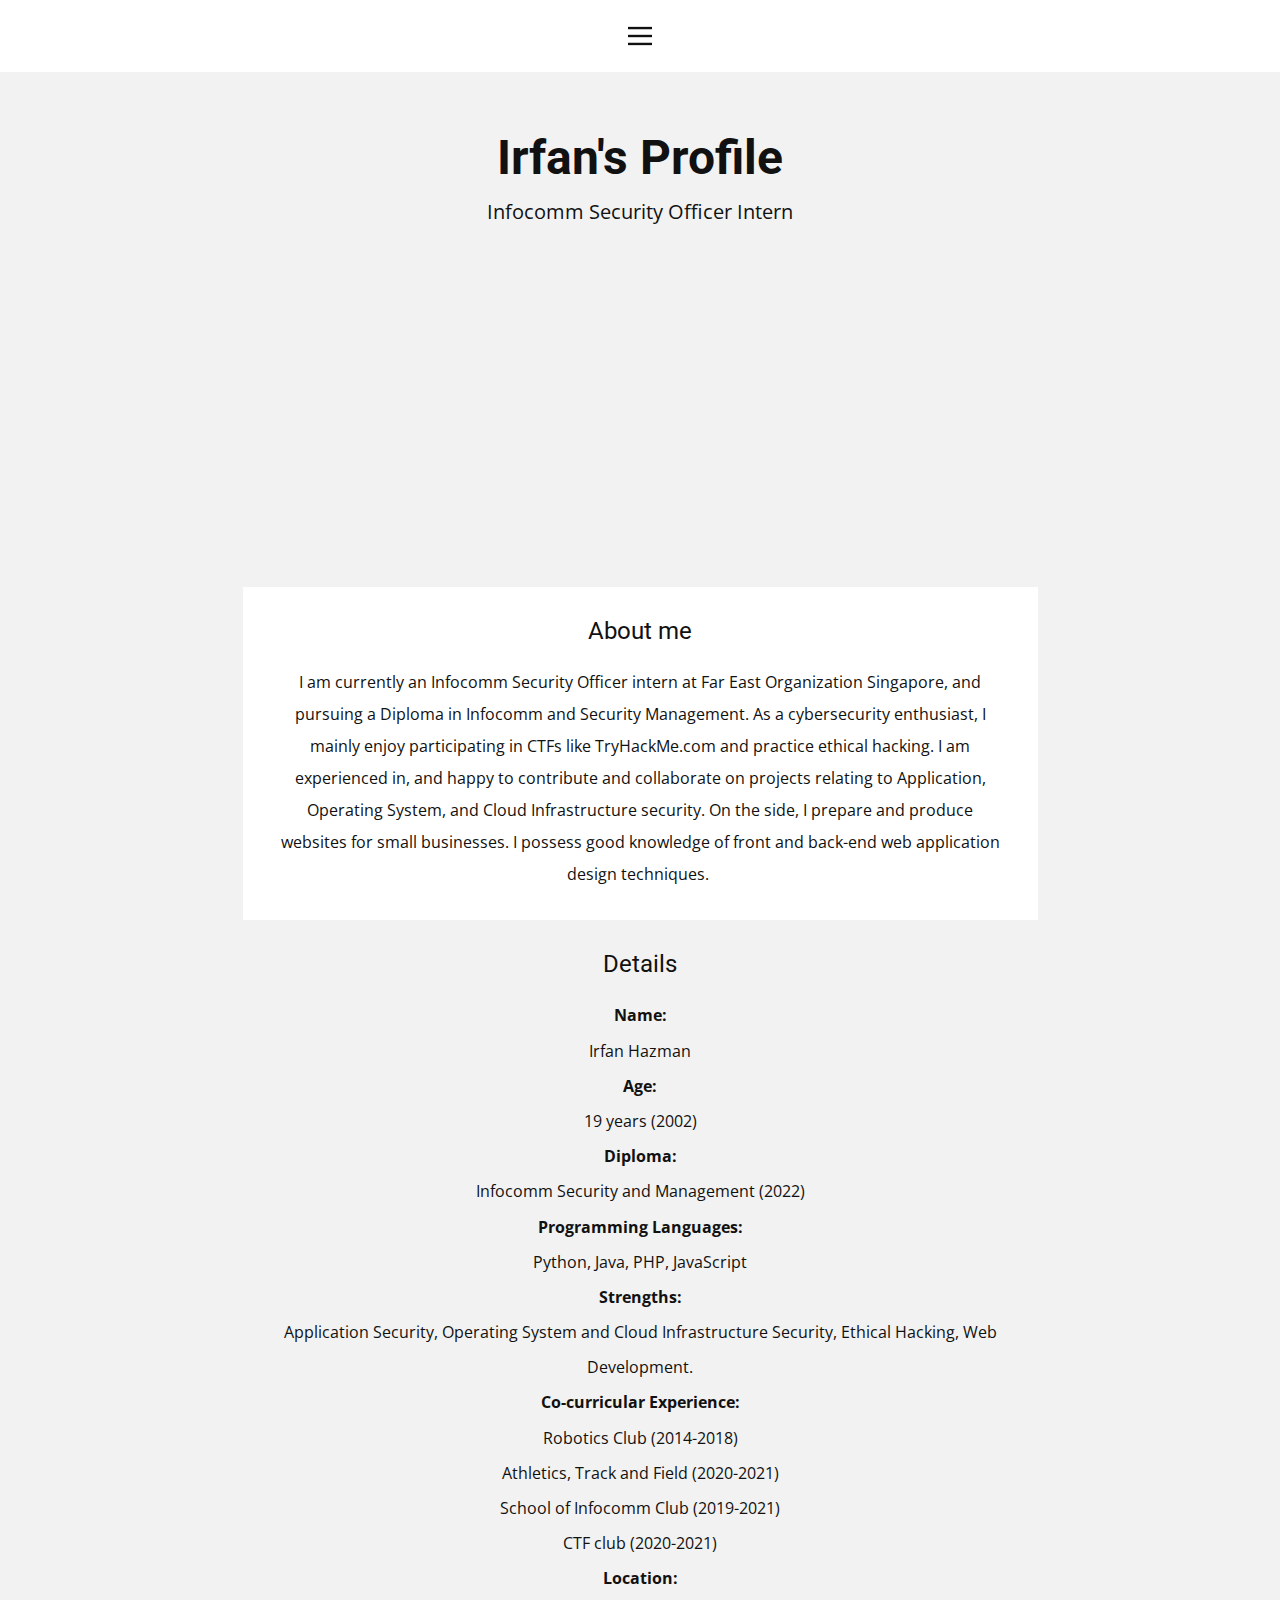
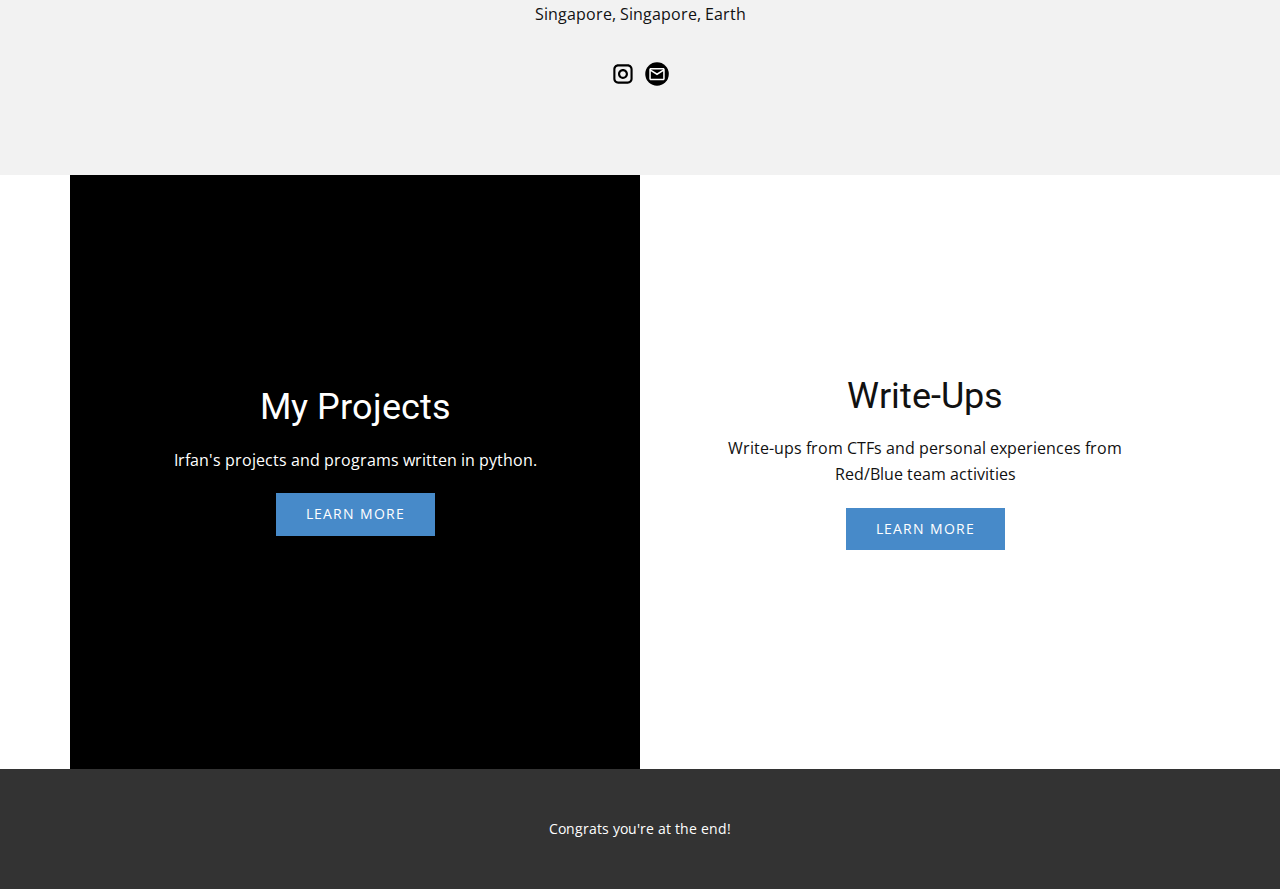
==== About-Me.html @ 9d238572 "Add files via upload" ====
<!DOCTYPE html>
<html style="font-size: 16px;">
  <head>
    <meta name="viewport" content="width=device-width, initial-scale=1.0">
    <meta charset="utf-8">
    <meta name="keywords" content="PC gaming news, reviews, and guides">
    <meta name="description" content="">
    <meta name="page_type" content="np-template-header-footer-from-plugin">
    <title>About Me</title>
    <link rel="stylesheet" href="nicepage.css" media="screen">
<link rel="stylesheet" href="About-Me.css" media="screen">
    <script class="u-script" type="text/javascript" src="jquery-1.9.1.min.js" defer=""></script>
    <script class="u-script" type="text/javascript" src="nicepage.js" defer=""></script>
    <meta name="generator" content="Nicepage 3.23.8, nicepage.com">
    <link id="u-theme-google-font" rel="stylesheet" href="https://fonts.googleapis.com/css?family=Roboto:100,100i,300,300i,400,400i,500,500i,700,700i,900,900i|Open+Sans:300,300i,400,400i,600,600i,700,700i,800,800i">
    
    
    
    <script type="application/ld+json">{
		"@context": "http://schema.org",
		"@type": "Organization",
		"name": ""
}</script>
    <meta name="theme-color" content="#478ac9">
    <meta property="og:title" content="About Me">
    <meta property="og:type" content="website">
  </head>
  <body class="u-body"><header class="u-clearfix u-header u-header" id="sec-cc07"><div class="u-clearfix u-sheet u-sheet-1">
        <nav class="u-align-left u-menu u-menu-dropdown u-offcanvas u-menu-1" data-responsive-from="XL">
          <div class="menu-collapse">
            <a class="u-button-style u-nav-link" href="#" style="padding: 4px 0px; font-size: calc(1em + 8px);">
              <svg class="u-svg-link" preserveAspectRatio="xMidYMin slice" viewBox="0 0 302 302" style=""><use xlink:href="#svg-5c50"></use></svg>
              <svg xmlns="http://www.w3.org/2000/svg" xmlns:xlink="http://www.w3.org/1999/xlink" version="1.1" id="svg-5c50" x="0px" y="0px" viewBox="0 0 302 302" style="enable-background:new 0 0 302 302;" xml:space="preserve" class="u-svg-content"><g><rect y="36" width="302" height="30"></rect><rect y="236" width="302" height="30"></rect><rect y="136" width="302" height="30"></rect>
</g><g></g><g></g><g></g><g></g><g></g><g></g><g></g><g></g><g></g><g></g><g></g><g></g><g></g><g></g><g></g></svg>
            </a>
          </div>
          <div class="u-custom-menu u-nav-container">
            <ul class="u-nav u-unstyled u-nav-1"><li class="u-nav-item"><a class="u-button-style u-nav-link" href="Home.html">Home</a>
</li><li class="u-nav-item"><a class="u-button-style u-nav-link" href="About-Me.html">About Me</a>
</li></ul>
          </div>
          <div class="u-custom-menu u-nav-container-collapse">
            <div class="u-align-center u-black u-container-style u-inner-container-layout u-opacity u-opacity-95 u-sidenav">
              <div class="u-sidenav-overflow">
                <div class="u-menu-close"></div>
                <ul class="u-align-center u-nav u-popupmenu-items u-unstyled u-nav-2"><li class="u-nav-item"><a class="u-button-style u-nav-link" href="Home.html">Home</a>
</li><li class="u-nav-item"><a class="u-button-style u-nav-link" href="About-Me.html">About Me</a>
</li></ul>
              </div>
            </div>
            <div class="u-black u-menu-overlay u-opacity u-opacity-70"></div>
          </div>
        </nav>
      </div></header>
    <section class="u-align-center u-clearfix u-grey-5 u-section-1" id="carousel_7a28">
      <div class="u-clearfix u-sheet u-sheet-1">
        <h1 class="u-text u-text-1">Irfan's Profile</h1>
        <p class="u-large-text u-text u-text-variant u-text-2">Infocomm Security Officer Intern</p>
        <div class="u-clearfix u-layout-wrap u-layout-wrap-1">
          <div class="u-gutter-0 u-layout">
            <div class="u-layout-col">
              <div class="u-align-center u-container-style u-layout-cell u-size-20 u-layout-cell-1">
                <div class="u-container-layout u-valign-middle-lg u-valign-middle-xl u-valign-top-md u-valign-top-sm u-valign-top-xs u-container-layout-1">
                  <div alt="" class="u-image u-image-circle u-image-1" data-image-width="600" data-image-height="900"></div>
                </div>
              </div>
              <div class="u-align-center u-container-style u-layout-cell u-size-20 u-white u-layout-cell-2">
                <div class="u-container-layout u-valign-middle u-container-layout-2">
                  <h4 class="u-text u-text-3">About me</h4>
                  <p class="u-text u-text-4">I am currently an Infocomm Security Officer intern at Far East Organization Singapore, and pursuing a Diploma in Infocomm and Security Management. As a cybersecurity enthusiast, I mainly enjoy participating in CTFs like TryHackMe.com and practice ethical hacking. I am experienced in, and happy to contribute and collaborate on projects relating to Application, Operating System, and Cloud Infrastructure security. On the side, I prepare and produce websites for small businesses. I possess good knowledge of front and back-end web application design techniques.&nbsp;</p>
                </div>
              </div>
              <div class="u-align-center u-container-style u-layout-cell u-size-20 u-layout-cell-3">
                <div class="u-container-layout u-container-layout-3">
                  <h4 class="u-text u-text-5">Details</h4>
                  <p class="u-text u-text-6">
                    <span style="font-weight: 700;">Name: </span>
                    <br>Irfan Hazman<br>
                    <span style="font-weight: 700;">Age: </span>
                    <br>19 years (2002)<br>
                    <span style="font-weight: 700;">Diploma:</span>
                    <br>Infocomm Security and Management (2022)<br>
                    <span style="font-weight: 700;">Programming Languages:</span>
                    <br>Python, Java, PHP, JavaScript<br>
                    <span style="font-weight: 700;">Strengths:</span>
                    <br>Application Security, Operating System and Cloud Infrastructure Security, Ethical Hacking, Web Development.<br>
                    <span style="font-weight: 700;">Co-curricular Experience:</span>
                    <br>Robotics Club (2014-2018)<br>Athletics, Track and Field (2020-2021)<br>School of Infocomm Club (2019-2021)<br>CTF club (2020-2021)<br>
                    <span style="font-weight: 700;">Location: </span>
                    <br>Singapore, Singapore, Earth
                  </p>
                  <div class="u-social-icons u-spacing-10 u-social-icons-1">
                    <a class="u-social-url" title="instagram" target="_blank" href="https://www.instagram.com/nafrizette"><span class="u-icon u-icon-circle u-social-icon u-social-instagram u-text-black u-icon-1"><svg class="u-svg-link" preserveAspectRatio="xMidYMin slice" viewBox="0 0 112 112" style=""><use xlink:href="#svg-ea73"></use></svg><svg class="u-svg-content" viewBox="0 0 112 112" x="0" y="0" id="svg-ea73"><path fill="currentColor" d="M55.9,32.9c-12.8,0-23.2,10.4-23.2,23.2s10.4,23.2,23.2,23.2s23.2-10.4,23.2-23.2S68.7,32.9,55.9,32.9z
	 M55.9,69.4c-7.4,0-13.3-6-13.3-13.3c-0.1-7.4,6-13.3,13.3-13.3s13.3,6,13.3,13.3C69.3,63.5,63.3,69.4,55.9,69.4z"></path><path fill="#FFFFFF" d="M79.7,26.8c-3,0-5.4,2.5-5.4,5.4s2.5,5.4,5.4,5.4c3,0,5.4-2.5,5.4-5.4S82.7,26.8,79.7,26.8z"></path><path fill="currentColor" d="M78.2,11H33.5C21,11,10.8,21.3,10.8,33.7v44.7c0,12.6,10.2,22.8,22.7,22.8h44.7c12.6,0,22.7-10.2,22.7-22.7
	V33.7C100.8,21.1,90.6,11,78.2,11z M91,78.4c0,7.1-5.8,12.8-12.8,12.8H33.5c-7.1,0-12.8-5.8-12.8-12.8V33.7
	c0-7.1,5.8-12.8,12.8-12.8h44.7c7.1,0,12.8,5.8,12.8,12.8V78.4z"></path></svg></span>
                    </a>
                    <a class="u-social-url" target="_blank" title="Email" href="mailto:irfanhazman8@gmail.com?subject=Enquiry"><span class="u-icon u-social-email u-social-icon u-text-black u-icon-2"><svg class="u-svg-link" preserveAspectRatio="xMidYMin slice" viewBox="0 0 112 112" style=""><use xlink:href="#svg-6e84"></use></svg><svg class="u-svg-content" viewBox="0 0 112 112" x="0" y="0" id="svg-6e84"><circle fill="currentColor" cx="56.1" cy="56.1" r="55"></circle><path id="path3864" fill="#FFFFFF" d="M27.2,28h57.6c4,0,7.2,3.2,7.2,7.2l0,0v42.7c0,3.9-3.2,7.2-7.2,7.2l0,0H27.2
	c-4,0-7.2-3.2-7.2-7.2V35.2C20,31.1,23.2,28,27.2,28 M56,52.9l28.8-17.8H27.2L56,52.9 M27.2,77.7h57.6V43.5L56,61.3L27.2,43.5V77.7z
	"></path></svg></span>
                    </a>
                  </div>
                </div>
              </div>
            </div>
          </div>
        </div>
      </div>
    </section>
    <section class="u-clearfix u-section-2" id="sec-702c">
      <div class="u-clearfix u-sheet u-sheet-1">
        <div class="u-clearfix u-expanded-width u-gutter-0 u-layout-wrap u-layout-wrap-1">
          <div class="u-layout" style="">
            <div class="u-layout-row" style="">
              <div class="u-align-center u-black u-container-style u-layout-cell u-left-cell u-size-30 u-size-xs-60 u-layout-cell-1" src="">
                <div class="u-container-layout u-valign-middle u-container-layout-1">
                  <h2 class="u-text u-text-default u-text-1">My Projects</h2>
                  <p class="u-text u-text-2">Irfan's projects and programs written in python.</p>
                  <a href="#" class="u-btn u-button-style u-palette-1-base u-btn-1">learn more</a>
                </div>
              </div>
              <div class="u-align-center u-container-style u-layout-cell u-right-cell u-size-30 u-size-xs-60 u-white u-layout-cell-2">
                <div class="u-container-layout u-container-layout-2">
                  <h2 class="u-text u-text-default u-text-3">Write-Ups</h2>
                  <p class="u-text u-text-4">Write-ups from CTFs and personal experiences from Red/Blue team activities</p>
                  <a href="#" class="u-btn u-button-style u-palette-1-base u-btn-2">learn more</a>
                </div>
              </div>
            </div>
          </div>
        </div>
      </div>
    </section>
    
    
    <footer class="u-align-center u-clearfix u-footer u-grey-80 u-footer" id="sec-4594"><div class="u-clearfix u-sheet u-sheet-1">
        <p class="u-small-text u-text u-text-variant u-text-1">Congrats you're at the end!</p>
      </div></footer>
    
  </body>
</html>
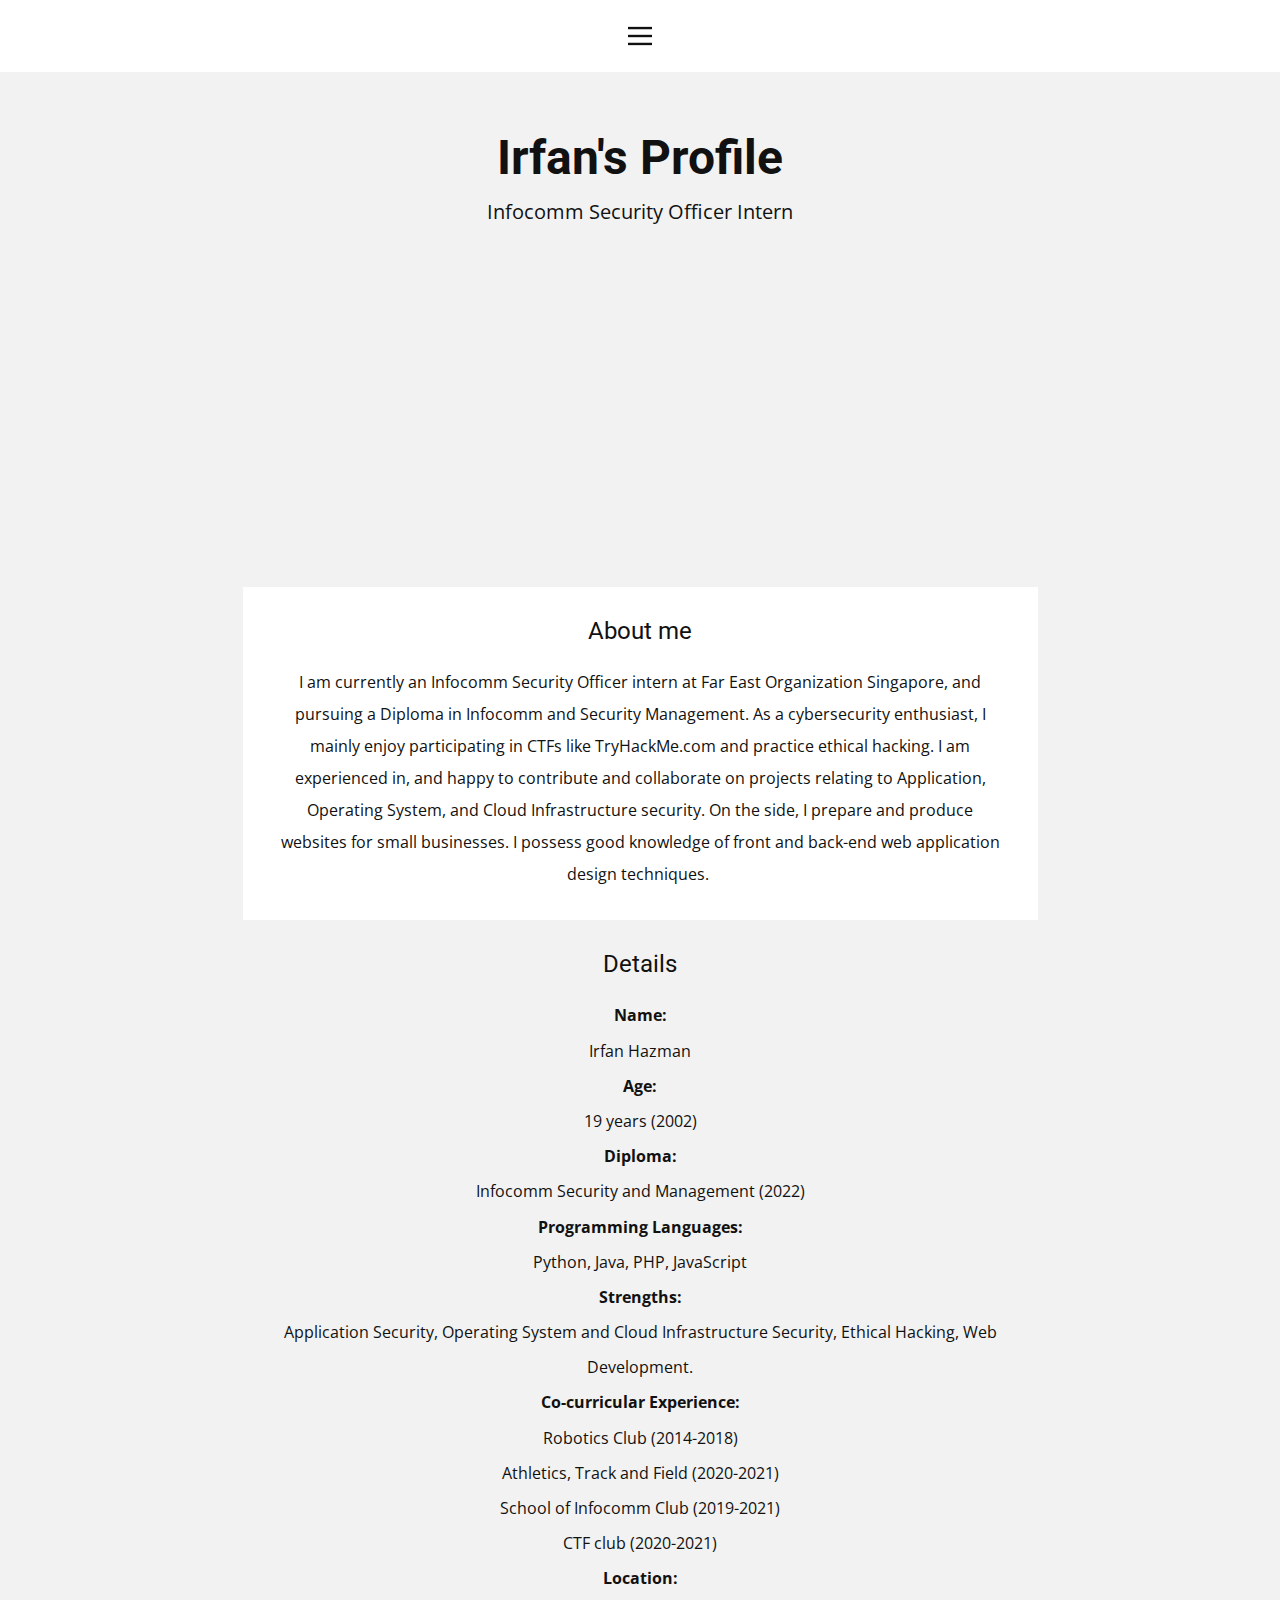
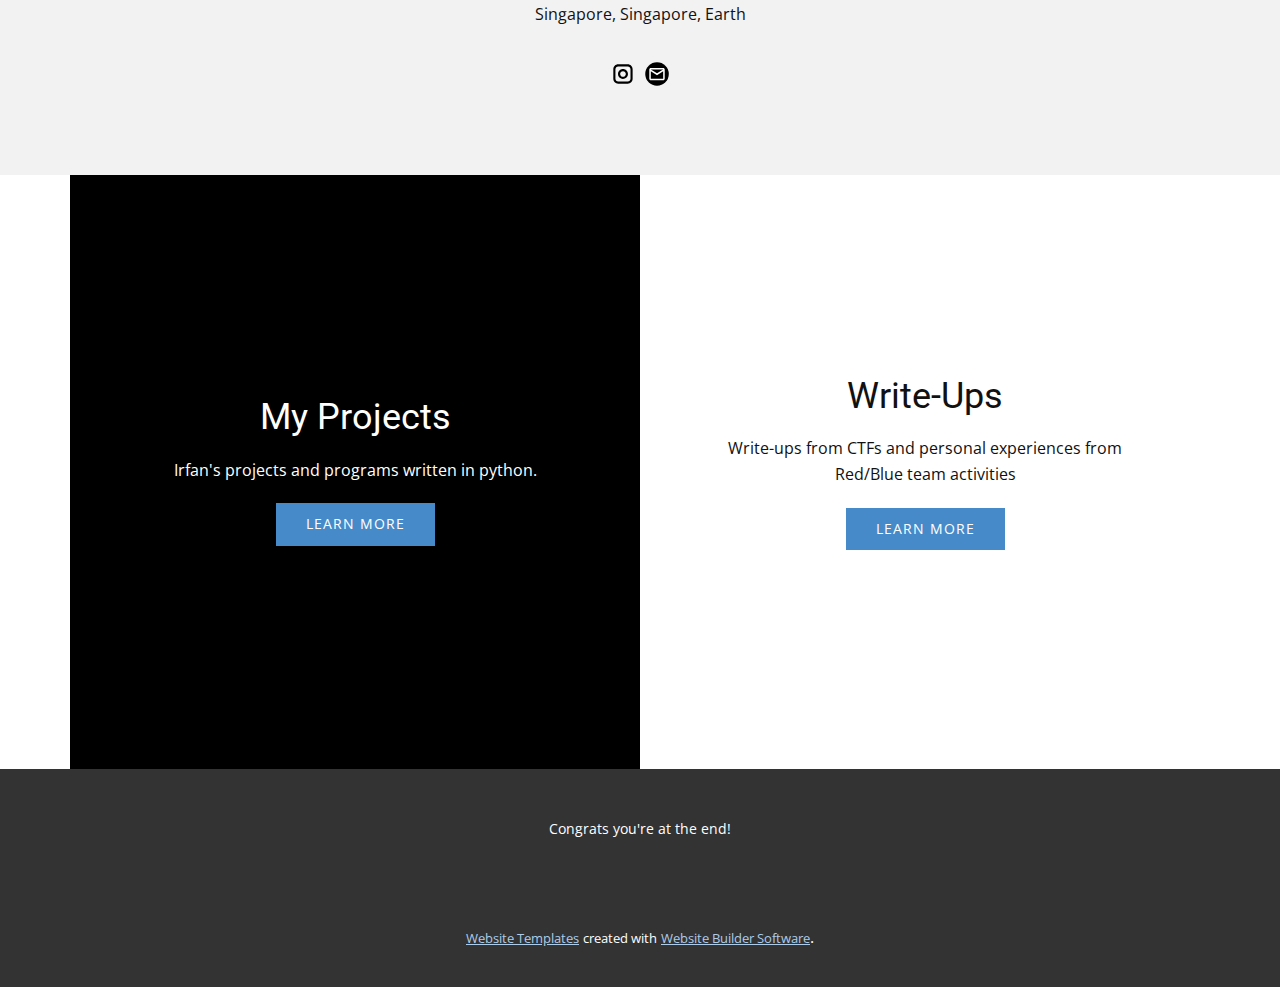
==== commit 490e4ae1: "Add files via upload" ====
--- a/About-Me.html
+++ b/About-Me.html
@@ -37,6 +37,7 @@
           <div class="u-custom-menu u-nav-container">
             <ul class="u-nav u-unstyled u-nav-1"><li class="u-nav-item"><a class="u-button-style u-nav-link" href="Home.html">Home</a>
 </li><li class="u-nav-item"><a class="u-button-style u-nav-link" href="About-Me.html">About Me</a>
+</li><li class="u-nav-item"><a class="u-button-style u-nav-link" href="My-Projects.html">My Projects</a>
 </li></ul>
           </div>
           <div class="u-custom-menu u-nav-container-collapse">
@@ -45,6 +46,7 @@
                 <div class="u-menu-close"></div>
                 <ul class="u-align-center u-nav u-popupmenu-items u-unstyled u-nav-2"><li class="u-nav-item"><a class="u-button-style u-nav-link" href="Home.html">Home</a>
 </li><li class="u-nav-item"><a class="u-button-style u-nav-link" href="About-Me.html">About Me</a>
+</li><li class="u-nav-item"><a class="u-button-style u-nav-link" href="My-Projects.html">My Projects</a>
 </li></ul>
               </div>
             </div>
@@ -116,7 +118,7 @@
                 <div class="u-container-layout u-valign-middle u-container-layout-1">
                   <h2 class="u-text u-text-default u-text-1">My Projects</h2>
                   <p class="u-text u-text-2">Irfan's projects and programs written in python.</p>
-                  <a href="#" class="u-btn u-button-style u-palette-1-base u-btn-1">learn more</a>
+                  <a href="/My-Projects.html" data-page-id="616781" class="u-btn u-button-style u-palette-1-base u-btn-1">learn more</a>
                 </div>
               </div>
               <div class="u-align-center u-container-style u-layout-cell u-right-cell u-size-30 u-size-xs-60 u-white u-layout-cell-2">
@@ -136,6 +138,16 @@
     <footer class="u-align-center u-clearfix u-footer u-grey-80 u-footer" id="sec-4594"><div class="u-clearfix u-sheet u-sheet-1">
         <p class="u-small-text u-text u-text-variant u-text-1">Congrats you're at the end!</p>
       </div></footer>
-    
+    <section class="u-backlink u-clearfix u-grey-80">
+      <a class="u-link" href="https://nicepage.com/website-templates" target="_blank">
+        <span>Website Templates</span>
+      </a>
+      <p class="u-text">
+        <span>created with</span>
+      </p>
+      <a class="u-link" href="https://nicepage.com/" target="_blank">
+        <span>Website Builder Software</span>
+      </a>. 
+    </section>
   </body>
 </html>--- a/About-Me.css
+++ b/About-Me.css
@@ -239,13 +239,11 @@
 }
 
 .u-section-2 .u-btn-1 {
-  margin-left: auto;
-  margin-right: auto;
   background-image: none;
   text-transform: uppercase;
   font-size: 0.875rem;
   letter-spacing: 1px;
-  margin-top: 20px;
+  margin: 20px auto 0;
 }
 
 .u-section-2 .u-layout-cell-2 {
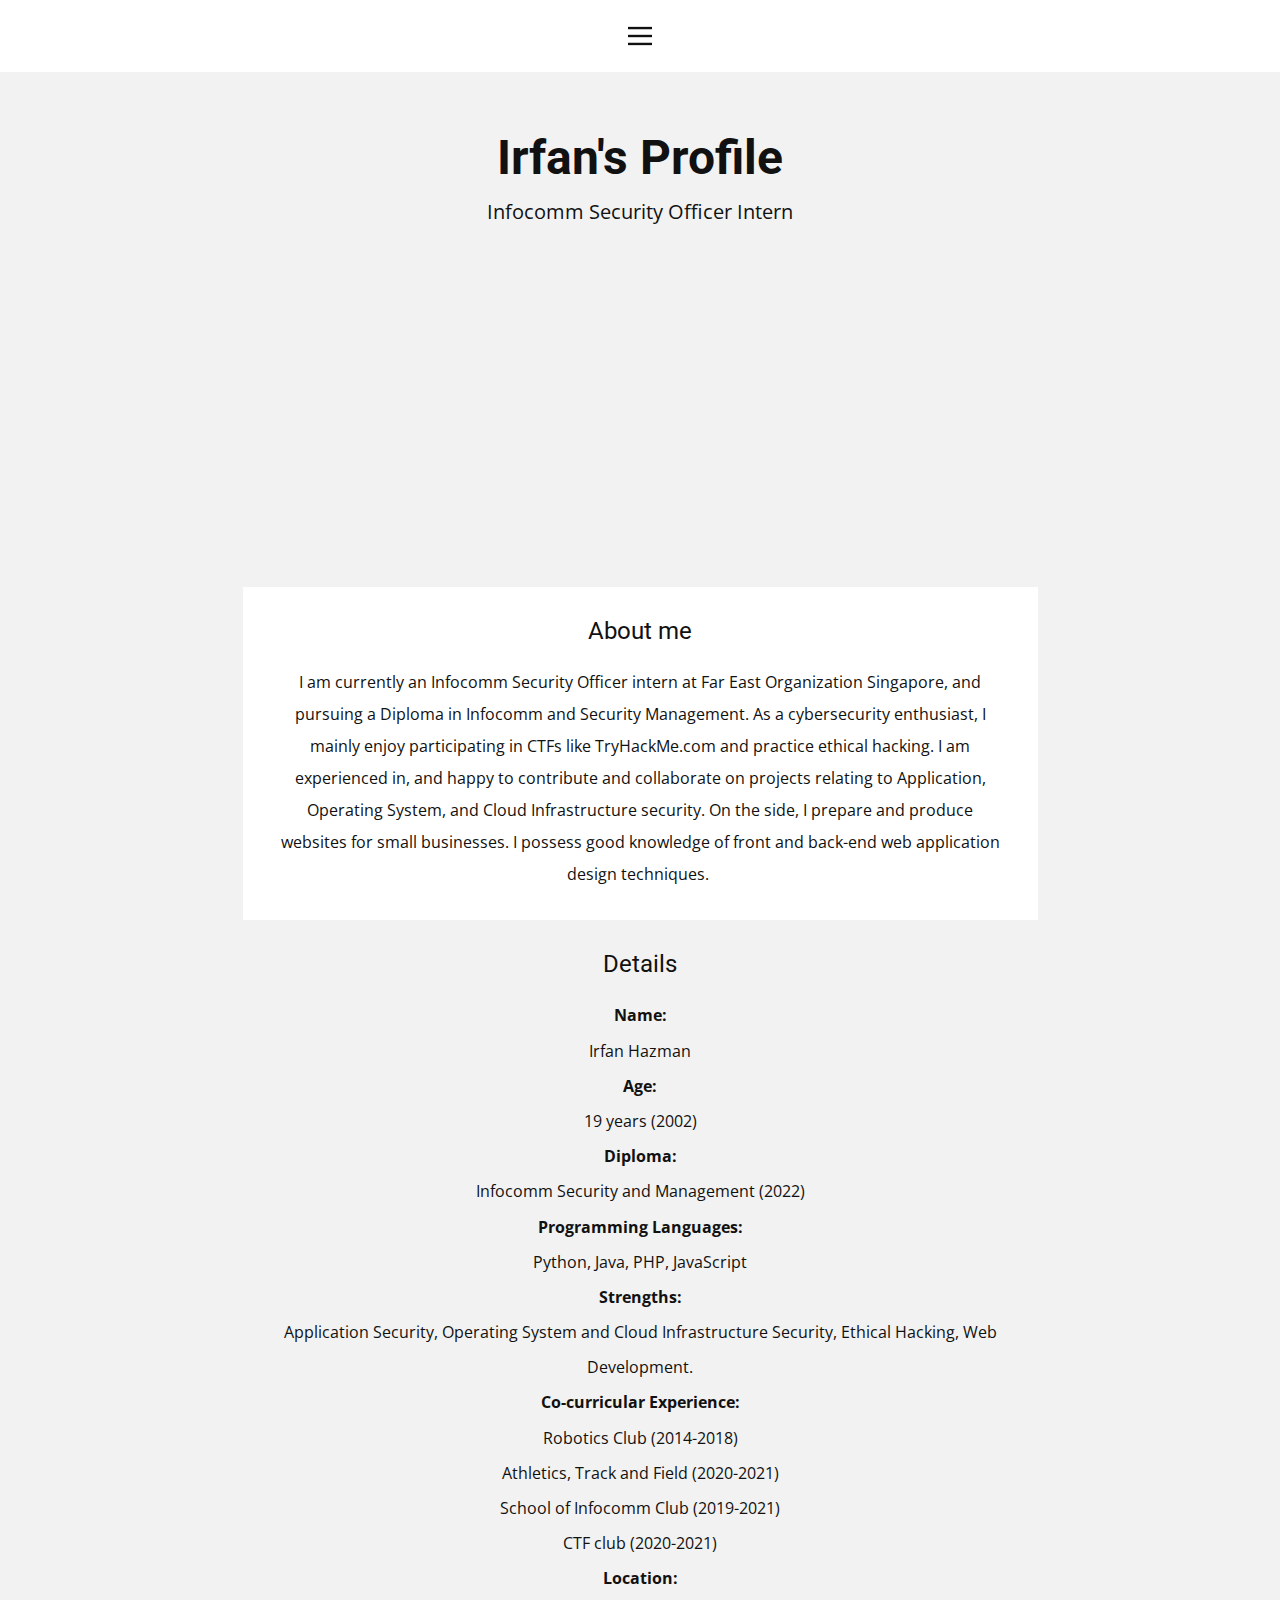
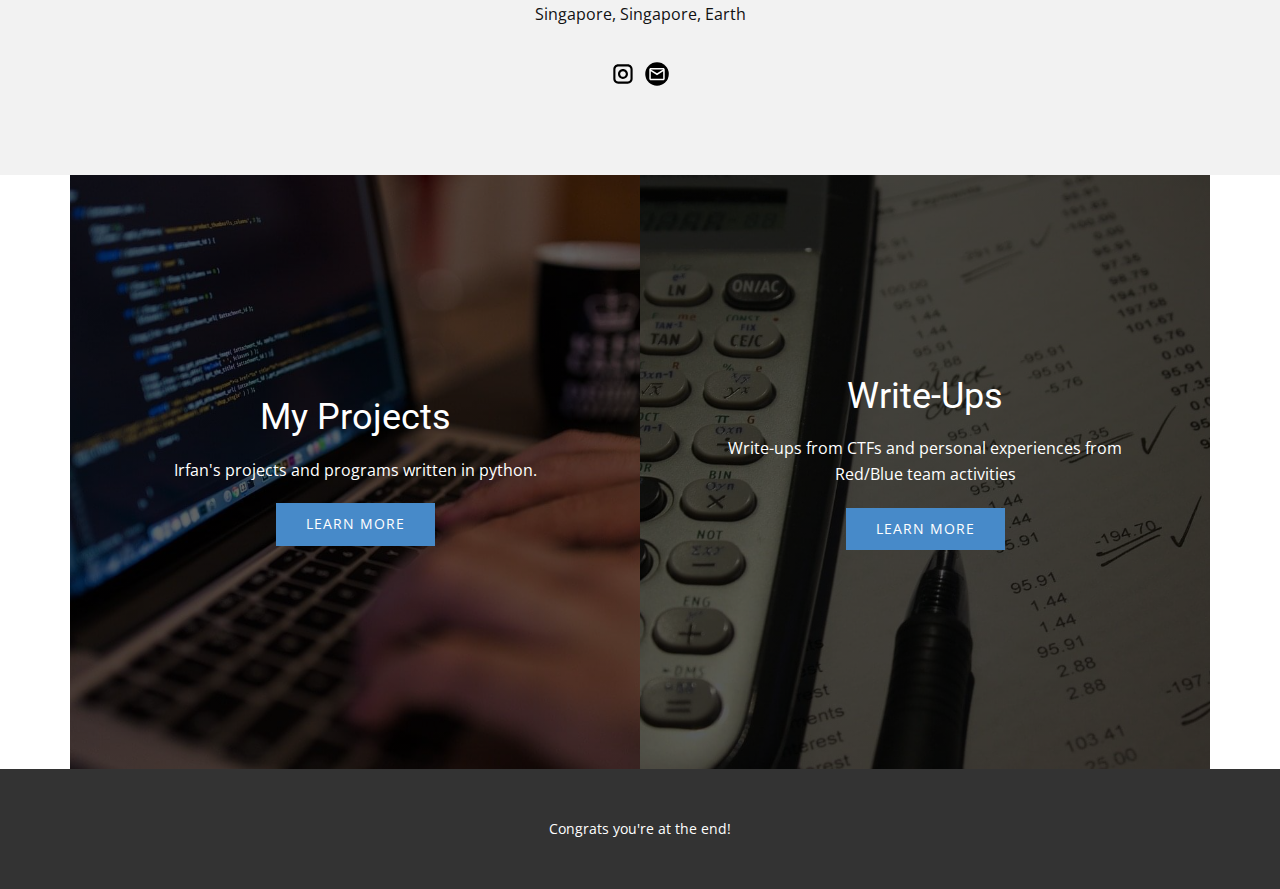
==== commit e0f44698: "Add files via upload" ====
--- a/About-Me.html
+++ b/About-Me.html
@@ -37,16 +37,20 @@
           <div class="u-custom-menu u-nav-container">
             <ul class="u-nav u-unstyled u-nav-1"><li class="u-nav-item"><a class="u-button-style u-nav-link" href="Home.html">Home</a>
 </li><li class="u-nav-item"><a class="u-button-style u-nav-link" href="About-Me.html">About Me</a>
-</li><li class="u-nav-item"><a class="u-button-style u-nav-link" href="My-Projects.html">My Projects</a>
+</li><li class="u-nav-item"><a class="u-button-style u-nav-link" href="My-Projects.html">My Projects</a><div class="u-nav-popup"><ul class="u-h-spacing-20 u-nav u-unstyled u-v-spacing-10 u-nav-2"><li class="u-nav-item"><a class="u-button-style u-nav-link u-white" href="ConScan.html">ConScan</a>
+</li></ul>
+</div>
 </li></ul>
           </div>
           <div class="u-custom-menu u-nav-container-collapse">
             <div class="u-align-center u-black u-container-style u-inner-container-layout u-opacity u-opacity-95 u-sidenav">
               <div class="u-sidenav-overflow">
                 <div class="u-menu-close"></div>
-                <ul class="u-align-center u-nav u-popupmenu-items u-unstyled u-nav-2"><li class="u-nav-item"><a class="u-button-style u-nav-link" href="Home.html">Home</a>
+                <ul class="u-align-center u-nav u-popupmenu-items u-unstyled u-nav-3"><li class="u-nav-item"><a class="u-button-style u-nav-link" href="Home.html">Home</a>
 </li><li class="u-nav-item"><a class="u-button-style u-nav-link" href="About-Me.html">About Me</a>
-</li><li class="u-nav-item"><a class="u-button-style u-nav-link" href="My-Projects.html">My Projects</a>
+</li><li class="u-nav-item"><a class="u-button-style u-nav-link" href="My-Projects.html">My Projects</a><div class="u-nav-popup"><ul class="u-h-spacing-20 u-nav u-unstyled u-v-spacing-10 u-nav-4"><li class="u-nav-item"><a class="u-button-style u-nav-link" href="ConScan.html">ConScan</a>
+</li></ul>
+</div>
 </li></ul>
               </div>
             </div>
@@ -114,14 +118,14 @@
         <div class="u-clearfix u-expanded-width u-gutter-0 u-layout-wrap u-layout-wrap-1">
           <div class="u-layout" style="">
             <div class="u-layout-row" style="">
-              <div class="u-align-center u-black u-container-style u-layout-cell u-left-cell u-size-30 u-size-xs-60 u-layout-cell-1" src="">
+              <div class="u-align-center u-container-style u-image u-layout-cell u-left-cell u-shading u-size-30 u-size-xs-60 u-image-1" src="" data-image-width="150" data-image-height="99">
                 <div class="u-container-layout u-valign-middle u-container-layout-1">
                   <h2 class="u-text u-text-default u-text-1">My Projects</h2>
                   <p class="u-text u-text-2">Irfan's projects and programs written in python.</p>
                   <a href="/My-Projects.html" data-page-id="616781" class="u-btn u-button-style u-palette-1-base u-btn-1">learn more</a>
                 </div>
               </div>
-              <div class="u-align-center u-container-style u-layout-cell u-right-cell u-size-30 u-size-xs-60 u-white u-layout-cell-2">
+              <div class="u-align-center u-container-style u-image u-layout-cell u-right-cell u-shading u-size-30 u-size-xs-60 u-image-2" data-image-width="1280" data-image-height="917">
                 <div class="u-container-layout u-container-layout-2">
                   <h2 class="u-text u-text-default u-text-3">Write-Ups</h2>
                   <p class="u-text u-text-4">Write-ups from CTFs and personal experiences from Red/Blue team activities</p>
@@ -138,16 +142,6 @@
     <footer class="u-align-center u-clearfix u-footer u-grey-80 u-footer" id="sec-4594"><div class="u-clearfix u-sheet u-sheet-1">
         <p class="u-small-text u-text u-text-variant u-text-1">Congrats you're at the end!</p>
       </div></footer>
-    <section class="u-backlink u-clearfix u-grey-80">
-      <a class="u-link" href="https://nicepage.com/website-templates" target="_blank">
-        <span>Website Templates</span>
-      </a>
-      <p class="u-text">
-        <span>created with</span>
-      </p>
-      <a class="u-link" href="https://nicepage.com/" target="_blank">
-        <span>Website Builder Software</span>
-      </a>. 
-    </section>
+    
   </body>
 </html>--- a/nicepage.css
+++ b/nicepage.css
@@ -33983,6 +33983,68 @@
         }
 
         
+        
+        .u-custom-color-4,
+        .u-body.u-custom-color-4,
+        .u-container-style.u-custom-color-4:before,
+        .u-table-alt-custom-color-4 tr:nth-child(even)
+        {
+            color: #ffffff;
+            background-color: #ff0000;
+        }
+
+        .u-button-style.u-custom-color-4,
+        .u-button-style.u-custom-color-4[class*="u-border-"]
+        {
+            color: #ffffff !important;
+            background-color: #ff0000 !important;
+        }
+
+        .u-button-style.u-custom-color-4:hover,
+        .u-button-style.u-custom-color-4[class*="u-border-"]:hover,
+        .u-button-style.u-custom-color-4:focus,
+        .u-button-style.u-custom-color-4[class*="u-border-"]:focus,
+        .u-button-style.u-button-style.u-custom-color-4:active,
+        .u-button-style.u-button-style.u-custom-color-4[class*="u-border-"]:active,
+        .u-button-style.u-button-style.u-custom-color-4.active,
+        .u-button-style.u-button-style.u-custom-color-4[class*="u-border-"].active,
+        li.active > .u-button-style.u-button-style.u-custom-color-4,
+        li.active > .u-button-style.u-button-style.u-custom-color-4[class*="u-border-"]
+        {
+            color: #ffffff !important;
+            background-color: #e60000 !important;
+        }
+
+        .u-hover-custom-color-4:hover,
+        .u-hover-custom-color-4[class*="u-border-"]:hover,
+        .u-hover-custom-color-4:focus,
+        .u-hover-custom-color-4[class*="u-border-"]:focus,
+        .u-active-custom-color-4.u-active.u-active,
+        .u-active-custom-color-4[class*="u-border-"].u-active.u-active,
+        a.u-button-style.u-hover-custom-color-4:hover,
+        a.u-button-style.u-hover-custom-color-4[class*="u-border-"]:hover,
+        a.u-button-style:hover > .u-hover-custom-color-4,
+        a.u-button-style:hover > .u-hover-custom-color-4[class*="u-border-"],
+        a.u-button-style.u-hover-custom-color-4:focus,
+        a.u-button-style.u-hover-custom-color-4[class*="u-border-"]:focus,
+        a.u-button-style.u-button-style.u-active-custom-color-4:active,
+        a.u-button-style.u-button-style.u-active-custom-color-4[class*="u-border-"]:active,
+        a.u-button-style.u-button-style.u-active-custom-color-4.active,
+        a.u-button-style.u-button-style.u-active-custom-color-4[class*="u-border-"].active,
+        a.u-button-style.u-button-style.active > .u-active-custom-color-4,
+        a.u-button-style.u-button-style.active > .u-active-custom-color-4[class*="u-border-"],
+        li.active > a.u-button-style.u-button-style.u-active-custom-color-4,
+        li.active > a.u-button-style.u-button-style.u-active-custom-color-4[class*="u-border-"]
+        {
+            color: #ffffff !important;
+            background-color: #ff0000 !important;
+        }
+
+        a.u-link.u-hover-custom-color-4:hover {
+            color: #ff0000 !important;
+        }
+
+        
 
         
         .u-border-custom-color-1,
@@ -34126,6 +34188,54 @@
         .u-link.u-border-custom-color-3[class*="u-border-"]:hover
         {
             border-color: #cd2e64 !important;
+        }
+        
+        
+        .u-border-custom-color-4,
+        .u-separator-custom-color-4:after
+        {
+            border-color: #ff0000;
+            stroke: #ff0000;
+        }
+
+        .u-button-style.u-border-custom-color-4
+        {
+            border-color: #ff0000 !important;
+            color: #ff0000 !important;
+            background-color: transparent !important;
+        }
+
+        .u-button-style.u-border-custom-color-4:hover,
+        .u-button-style.u-border-custom-color-4:focus
+        {
+            border-color: transparent !important;
+            color: #e60000 !important;
+            background-color: transparent !important;
+        }
+
+        .u-border-hover-custom-color-4:hover,
+        .u-border-hover-custom-color-4:focus,
+        .u-border-active-custom-color-4.u-active.u-active,
+        a.u-button-style.u-border-hover-custom-color-4:hover,
+        a.u-button-style:hover > .u-border-hover-custom-color-4,
+        a.u-button-style.u-border-hover-custom-color-4:focus,
+        a.u-button-style.u-button-style.u-border-active-custom-color-4:active,
+        a.u-button-style.u-button-style.u-border-active-custom-color-4.active,
+        a.u-button-style.u-button-style.active > .u-border-active-custom-color-4,
+        li.active > a.u-button-style.u-button-style.u-border-active-custom-color-4
+        {
+            color: #ff0000 !important;
+            border-color: #ff0000 !important;
+        }
+
+        .u-link.u-border-custom-color-4[class*="u-border-"]
+        {
+            border-color: #ff0000 !important;
+        }
+
+        .u-link.u-border-custom-color-4[class*="u-border-"]:hover
+        {
+            border-color: #e60000 !important;
         }
         
 
@@ -34304,6 +34414,65 @@
         a.u-link.u-text-hover-custom-color-3:hover
         {
             color: #d54274 !important;
+        }
+        
+        
+        .u-text-custom-color-4,
+        a.u-button-style.u-text-custom-color-4,
+        a.u-button-style.u-text-custom-color-4[class*="u-border-"]
+        {
+            color: #ff0000 !important;
+        }
+
+        a.u-button-style.u-text-custom-color-4:hover,
+        a.u-button-style.u-text-custom-color-4[class*="u-border-"]:hover,
+        a.u-button-style.u-text-custom-color-4:focus,
+        a.u-button-style.u-text-custom-color-4[class*="u-border-"]:focus,
+        a.u-button-style.u-button-style.u-text-custom-color-4:active,
+        a.u-button-style.u-button-style.u-text-custom-color-4[class*="u-border-"]:active,
+        a.u-button-style.u-button-style.u-text-custom-color-4.active,
+        a.u-button-style.u-button-style.u-text-custom-color-4[class*="u-border-"].active
+        {
+            color: #e60000 !important;
+        }
+
+        a.u-button-style:hover > .u-text-hover-custom-color-4,
+        a.u-button-style:hover > .u-text-hover-custom-color-4[class*="u-border-"],
+        a.u-button-style.u-button-style.u-text-hover-custom-color-4:hover,
+        a.u-button-style.u-button-style.u-text-hover-custom-color-4[class*="u-border-"]:hover,
+        a.u-button-style.u-button-style.u-text-hover-custom-color-4:focus,
+        a.u-button-style.u-button-style.u-text-hover-custom-color-4[class*="u-border-"]:focus,
+        a.u-button-style.u-button-style.u-button-style.u-text-active-custom-color-4:active,
+        a.u-button-style.u-button-style.u-button-style.u-text-active-custom-color-4[class*="u-border-"]:active,
+        a.u-button-style.u-button-style.u-button-style.u-text-active-custom-color-4.active,
+        a.u-button-style.u-button-style.u-button-style.u-text-active-custom-color-4[class*="u-border-"].active,
+        a.u-button-style.u-button-style.active > .u-text-active-custom-color-4,
+        a.u-button-style.u-button-style.active > .u-text-active-custom-color-4[class*="u-border-"],
+        :not(.level-2) > .u-nav > .u-nav-item > a.u-nav-link.u-text-hover-custom-color-4:hover,
+        :not(.level-2) > .u-nav > .u-nav-item > a.u-nav-link.u-nav-link.u-text-active-custom-color-4.active,
+        .u-popupmenu-items.u-text-hover-custom-color-4 .u-nav-link:hover,
+        .u-popupmenu-items.u-popupmenu-items.u-text-active-custom-color-4 .u-nav-link.active
+        {
+            color: #ff0000 !important;
+        }
+
+        .u-text-custom-color-4 svg,
+        .u-text-hover-custom-color-4:hover svg,
+        .u-button-style:hover > .u-text-hover-custom-color-4 svg,
+        .u-button-style.u-button-style.active > .u-text-active-custom-color-4 svg,
+        .u-text-hover-custom-color-4:focus svg
+        {
+            fill: #ff0000;
+        }
+
+        .u-link.u-text-custom-color-4:hover
+        {
+            color: #e60000 !important;
+        }
+
+        a.u-link.u-text-hover-custom-color-4:hover
+        {
+            color: #ff0000 !important;
         }
 
         
@@ -34554,25 +34723,25 @@
         /** color-rules **/
 
         /** alt-color-rules **/
-        .u-custom-color-1 a,.u-custom-color-2 a,.u-custom-color-3 a,.u-body-color a,.u-palette-1-base a,.u-palette-1-dark-3 a,.u-palette-1-dark-2 a,.u-palette-1-dark-1 a,.u-palette-1 a,.u-palette-1-light-1 a,.u-palette-2-base a,.u-palette-2-dark-3 a,.u-palette-2-dark-2 a,.u-palette-2-dark-1 a,.u-palette-2 a,.u-palette-2-light-1 a,.u-palette-3-dark-3 a,.u-palette-3-dark-2 a,.u-palette-3-dark-1 a,.u-palette-4-base a,.u-palette-4-dark-3 a,.u-palette-4-dark-2 a,.u-palette-4-dark-1 a,.u-palette-5-dark-3 a,.u-palette-5-dark-2 a,.u-palette-5-dark-1 a,.u-grey-40 a,.u-grey-30 a,.u-grey-90 a,.u-grey-80 a,.u-grey-75 a,.u-black a,.u-grey-70 a,.u-grey-60 a,.u-grey-50 a,.u-grey-dark-3 a,.u-grey-dark-2 a,.u-grey-dark-1 a,.u-grey a,.u-shading a,.u-overlap-contrast .u-header a:not(.u-nav-link):not(.u-btn)
+        .u-custom-color-1 a,.u-custom-color-2 a,.u-custom-color-3 a,.u-custom-color-4 a,.u-body-color a,.u-palette-1-base a,.u-palette-1-dark-3 a,.u-palette-1-dark-2 a,.u-palette-1-dark-1 a,.u-palette-1 a,.u-palette-1-light-1 a,.u-palette-2-base a,.u-palette-2-dark-3 a,.u-palette-2-dark-2 a,.u-palette-2-dark-1 a,.u-palette-2 a,.u-palette-2-light-1 a,.u-palette-3-dark-3 a,.u-palette-3-dark-2 a,.u-palette-3-dark-1 a,.u-palette-4-base a,.u-palette-4-dark-3 a,.u-palette-4-dark-2 a,.u-palette-4-dark-1 a,.u-palette-5-dark-3 a,.u-palette-5-dark-2 a,.u-palette-5-dark-1 a,.u-grey-40 a,.u-grey-30 a,.u-grey-90 a,.u-grey-80 a,.u-grey-75 a,.u-black a,.u-grey-70 a,.u-grey-60 a,.u-grey-50 a,.u-grey-dark-3 a,.u-grey-dark-2 a,.u-grey-dark-1 a,.u-grey a,.u-shading a,.u-overlap-contrast .u-header a:not(.u-nav-link):not(.u-btn)
         {
         color: #adcce9;
         }
-        .u-custom-color-1 a:hover,.u-custom-color-2 a:hover,.u-custom-color-3 a:hover,.u-body-color a:hover,.u-palette-1-base a:hover,.u-palette-1-dark-3 a:hover,.u-palette-1-dark-2 a:hover,.u-palette-1-dark-1 a:hover,.u-palette-1 a:hover,.u-palette-1-light-1 a:hover,.u-palette-2-base a:hover,.u-palette-2-dark-3 a:hover,.u-palette-2-dark-2 a:hover,.u-palette-2-dark-1 a:hover,.u-palette-2 a:hover,.u-palette-2-light-1 a:hover,.u-palette-3-dark-3 a:hover,.u-palette-3-dark-2 a:hover,.u-palette-3-dark-1 a:hover,.u-palette-4-base a:hover,.u-palette-4-dark-3 a:hover,.u-palette-4-dark-2 a:hover,.u-palette-4-dark-1 a:hover,.u-palette-5-dark-3 a:hover,.u-palette-5-dark-2 a:hover,.u-palette-5-dark-1 a:hover,.u-grey-40 a:hover,.u-grey-30 a:hover,.u-grey-90 a:hover,.u-grey-80 a:hover,.u-grey-75 a:hover,.u-black a:hover,.u-grey-70 a:hover,.u-grey-60 a:hover,.u-grey-50 a:hover,.u-grey-dark-3 a:hover,.u-grey-dark-2 a:hover,.u-grey-dark-1 a:hover,.u-grey a:hover
+        .u-custom-color-1 a:hover,.u-custom-color-2 a:hover,.u-custom-color-3 a:hover,.u-custom-color-4 a:hover,.u-body-color a:hover,.u-palette-1-base a:hover,.u-palette-1-dark-3 a:hover,.u-palette-1-dark-2 a:hover,.u-palette-1-dark-1 a:hover,.u-palette-1 a:hover,.u-palette-1-light-1 a:hover,.u-palette-2-base a:hover,.u-palette-2-dark-3 a:hover,.u-palette-2-dark-2 a:hover,.u-palette-2-dark-1 a:hover,.u-palette-2 a:hover,.u-palette-2-light-1 a:hover,.u-palette-3-dark-3 a:hover,.u-palette-3-dark-2 a:hover,.u-palette-3-dark-1 a:hover,.u-palette-4-base a:hover,.u-palette-4-dark-3 a:hover,.u-palette-4-dark-2 a:hover,.u-palette-4-dark-1 a:hover,.u-palette-5-dark-3 a:hover,.u-palette-5-dark-2 a:hover,.u-palette-5-dark-1 a:hover,.u-grey-40 a:hover,.u-grey-30 a:hover,.u-grey-90 a:hover,.u-grey-80 a:hover,.u-grey-75 a:hover,.u-black a:hover,.u-grey-70 a:hover,.u-grey-60 a:hover,.u-grey-50 a:hover,.u-grey-dark-3 a:hover,.u-grey-dark-2 a:hover,.u-grey-dark-1 a:hover,.u-grey a:hover
         {
         color: #a1a1a1;
         }
-        .u-custom-color-1 .u-btn,.u-custom-color-2 .u-btn,.u-custom-color-3 .u-btn,.u-body-color .u-btn,.u-palette-1-base .u-btn,.u-palette-1-dark-3 .u-btn,.u-palette-1-dark-2 .u-btn,.u-palette-1-dark-1 .u-btn,.u-palette-1 .u-btn,.u-palette-1-light-1 .u-btn,.u-palette-2-base .u-btn,.u-palette-2-dark-3 .u-btn,.u-palette-2-dark-2 .u-btn,.u-palette-2-dark-1 .u-btn,.u-palette-2 .u-btn,.u-palette-2-light-1 .u-btn,.u-palette-3-dark-3 .u-btn,.u-palette-3-dark-2 .u-btn,.u-palette-3-dark-1 .u-btn,.u-palette-4-base .u-btn,.u-palette-4-dark-3 .u-btn,.u-palette-4-dark-2 .u-btn,.u-palette-4-dark-1 .u-btn,.u-palette-5-dark-3 .u-btn,.u-palette-5-dark-2 .u-btn,.u-palette-5-dark-1 .u-btn,.u-grey-40 .u-btn,.u-grey-30 .u-btn,.u-grey-90 .u-btn,.u-grey-80 .u-btn,.u-grey-75 .u-btn,.u-black .u-btn,.u-grey-70 .u-btn,.u-grey-60 .u-btn,.u-grey-50 .u-btn,.u-grey-dark-3 .u-btn,.u-grey-dark-2 .u-btn,.u-grey-dark-1 .u-btn,.u-grey .u-btn,.u-shading .u-btn,.u-overlap-contrast .u-header .u-btn
+        .u-custom-color-1 .u-btn,.u-custom-color-2 .u-btn,.u-custom-color-3 .u-btn,.u-custom-color-4 .u-btn,.u-body-color .u-btn,.u-palette-1-base .u-btn,.u-palette-1-dark-3 .u-btn,.u-palette-1-dark-2 .u-btn,.u-palette-1-dark-1 .u-btn,.u-palette-1 .u-btn,.u-palette-1-light-1 .u-btn,.u-palette-2-base .u-btn,.u-palette-2-dark-3 .u-btn,.u-palette-2-dark-2 .u-btn,.u-palette-2-dark-1 .u-btn,.u-palette-2 .u-btn,.u-palette-2-light-1 .u-btn,.u-palette-3-dark-3 .u-btn,.u-palette-3-dark-2 .u-btn,.u-palette-3-dark-1 .u-btn,.u-palette-4-base .u-btn,.u-palette-4-dark-3 .u-btn,.u-palette-4-dark-2 .u-btn,.u-palette-4-dark-1 .u-btn,.u-palette-5-dark-3 .u-btn,.u-palette-5-dark-2 .u-btn,.u-palette-5-dark-1 .u-btn,.u-grey-40 .u-btn,.u-grey-30 .u-btn,.u-grey-90 .u-btn,.u-grey-80 .u-btn,.u-grey-75 .u-btn,.u-black .u-btn,.u-grey-70 .u-btn,.u-grey-60 .u-btn,.u-grey-50 .u-btn,.u-grey-dark-3 .u-btn,.u-grey-dark-2 .u-btn,.u-grey-dark-1 .u-btn,.u-grey .u-btn,.u-shading .u-btn,.u-overlap-contrast .u-header .u-btn
         {
         background-color: #adcce9;
         color: #000000;
         }
-        .u-custom-color-1 .u-btn:hover,.u-custom-color-2 .u-btn:hover,.u-custom-color-3 .u-btn:hover,.u-body-color .u-btn:hover,.u-palette-1-base .u-btn:hover,.u-palette-1-dark-3 .u-btn:hover,.u-palette-1-dark-2 .u-btn:hover,.u-palette-1-dark-1 .u-btn:hover,.u-palette-1 .u-btn:hover,.u-palette-1-light-1 .u-btn:hover,.u-palette-2-base .u-btn:hover,.u-palette-2-dark-3 .u-btn:hover,.u-palette-2-dark-2 .u-btn:hover,.u-palette-2-dark-1 .u-btn:hover,.u-palette-2 .u-btn:hover,.u-palette-2-light-1 .u-btn:hover,.u-palette-3-dark-3 .u-btn:hover,.u-palette-3-dark-2 .u-btn:hover,.u-palette-3-dark-1 .u-btn:hover,.u-palette-4-base .u-btn:hover,.u-palette-4-dark-3 .u-btn:hover,.u-palette-4-dark-2 .u-btn:hover,.u-palette-4-dark-1 .u-btn:hover,.u-palette-5-dark-3 .u-btn:hover,.u-palette-5-dark-2 .u-btn:hover,.u-palette-5-dark-1 .u-btn:hover,.u-grey-40 .u-btn:hover,.u-grey-30 .u-btn:hover,.u-grey-90 .u-btn:hover,.u-grey-80 .u-btn:hover,.u-grey-75 .u-btn:hover,.u-black .u-btn:hover,.u-grey-70 .u-btn:hover,.u-grey-60 .u-btn:hover,.u-grey-50 .u-btn:hover,.u-grey-dark-3 .u-btn:hover,.u-grey-dark-2 .u-btn:hover,.u-grey-dark-1 .u-btn:hover,.u-grey .u-btn:hover,.u-shading .u-btn:hover,.u-overlap-contrast .u-header .u-btn:hover
+        .u-custom-color-1 .u-btn:hover,.u-custom-color-2 .u-btn:hover,.u-custom-color-3 .u-btn:hover,.u-custom-color-4 .u-btn:hover,.u-body-color .u-btn:hover,.u-palette-1-base .u-btn:hover,.u-palette-1-dark-3 .u-btn:hover,.u-palette-1-dark-2 .u-btn:hover,.u-palette-1-dark-1 .u-btn:hover,.u-palette-1 .u-btn:hover,.u-palette-1-light-1 .u-btn:hover,.u-palette-2-base .u-btn:hover,.u-palette-2-dark-3 .u-btn:hover,.u-palette-2-dark-2 .u-btn:hover,.u-palette-2-dark-1 .u-btn:hover,.u-palette-2 .u-btn:hover,.u-palette-2-light-1 .u-btn:hover,.u-palette-3-dark-3 .u-btn:hover,.u-palette-3-dark-2 .u-btn:hover,.u-palette-3-dark-1 .u-btn:hover,.u-palette-4-base .u-btn:hover,.u-palette-4-dark-3 .u-btn:hover,.u-palette-4-dark-2 .u-btn:hover,.u-palette-4-dark-1 .u-btn:hover,.u-palette-5-dark-3 .u-btn:hover,.u-palette-5-dark-2 .u-btn:hover,.u-palette-5-dark-1 .u-btn:hover,.u-grey-40 .u-btn:hover,.u-grey-30 .u-btn:hover,.u-grey-90 .u-btn:hover,.u-grey-80 .u-btn:hover,.u-grey-75 .u-btn:hover,.u-black .u-btn:hover,.u-grey-70 .u-btn:hover,.u-grey-60 .u-btn:hover,.u-grey-50 .u-btn:hover,.u-grey-dark-3 .u-btn:hover,.u-grey-dark-2 .u-btn:hover,.u-grey-dark-1 .u-btn:hover,.u-grey .u-btn:hover,.u-shading .u-btn:hover,.u-overlap-contrast .u-header .u-btn:hover
         {
         background-color: #8db8e0;
         color: #ffffff;
         }
-        .u-custom-color-1 .u-btn:active,.u-custom-color-2 .u-btn:active,.u-custom-color-3 .u-btn:active,.u-body-color .u-btn:active,.u-palette-1-base .u-btn:active,.u-palette-1-dark-3 .u-btn:active,.u-palette-1-dark-2 .u-btn:active,.u-palette-1-dark-1 .u-btn:active,.u-palette-1 .u-btn:active,.u-palette-1-light-1 .u-btn:active,.u-palette-2-base .u-btn:active,.u-palette-2-dark-3 .u-btn:active,.u-palette-2-dark-2 .u-btn:active,.u-palette-2-dark-1 .u-btn:active,.u-palette-2 .u-btn:active,.u-palette-2-light-1 .u-btn:active,.u-palette-3-dark-3 .u-btn:active,.u-palette-3-dark-2 .u-btn:active,.u-palette-3-dark-1 .u-btn:active,.u-palette-4-base .u-btn:active,.u-palette-4-dark-3 .u-btn:active,.u-palette-4-dark-2 .u-btn:active,.u-palette-4-dark-1 .u-btn:active,.u-palette-5-dark-3 .u-btn:active,.u-palette-5-dark-2 .u-btn:active,.u-palette-5-dark-1 .u-btn:active,.u-grey-40 .u-btn:active,.u-grey-30 .u-btn:active,.u-grey-90 .u-btn:active,.u-grey-80 .u-btn:active,.u-grey-75 .u-btn:active,.u-black .u-btn:active,.u-grey-70 .u-btn:active,.u-grey-60 .u-btn:active,.u-grey-50 .u-btn:active,.u-grey-dark-3 .u-btn:active,.u-grey-dark-2 .u-btn:active,.u-grey-dark-1 .u-btn:active,.u-grey .u-btn:active,.u-shading .u-btn:active,.u-overlap-contrast .u-header .u-btn:active
+        .u-custom-color-1 .u-btn:active,.u-custom-color-2 .u-btn:active,.u-custom-color-3 .u-btn:active,.u-custom-color-4 .u-btn:active,.u-body-color .u-btn:active,.u-palette-1-base .u-btn:active,.u-palette-1-dark-3 .u-btn:active,.u-palette-1-dark-2 .u-btn:active,.u-palette-1-dark-1 .u-btn:active,.u-palette-1 .u-btn:active,.u-palette-1-light-1 .u-btn:active,.u-palette-2-base .u-btn:active,.u-palette-2-dark-3 .u-btn:active,.u-palette-2-dark-2 .u-btn:active,.u-palette-2-dark-1 .u-btn:active,.u-palette-2 .u-btn:active,.u-palette-2-light-1 .u-btn:active,.u-palette-3-dark-3 .u-btn:active,.u-palette-3-dark-2 .u-btn:active,.u-palette-3-dark-1 .u-btn:active,.u-palette-4-base .u-btn:active,.u-palette-4-dark-3 .u-btn:active,.u-palette-4-dark-2 .u-btn:active,.u-palette-4-dark-1 .u-btn:active,.u-palette-5-dark-3 .u-btn:active,.u-palette-5-dark-2 .u-btn:active,.u-palette-5-dark-1 .u-btn:active,.u-grey-40 .u-btn:active,.u-grey-30 .u-btn:active,.u-grey-90 .u-btn:active,.u-grey-80 .u-btn:active,.u-grey-75 .u-btn:active,.u-black .u-btn:active,.u-grey-70 .u-btn:active,.u-grey-60 .u-btn:active,.u-grey-50 .u-btn:active,.u-grey-dark-3 .u-btn:active,.u-grey-dark-2 .u-btn:active,.u-grey-dark-1 .u-btn:active,.u-grey .u-btn:active,.u-shading .u-btn:active,.u-overlap-contrast .u-header .u-btn:active
         {
         background-color: #8db8e0;
         color: #ffffff;
@@ -34602,6 +34771,14 @@
   font-size: 1rem;
 }
 
+.u-header .u-nav-3 {
+  font-size: 1rem;
+}
+
+.u-header .u-nav-4 {
+  font-size: 1rem;
+}
+
 
 
 
--- a/About-Me.css
+++ b/About-Me.css
@@ -222,8 +222,10 @@
   margin: 0 auto 0 0;
 }
 
-.u-section-2 .u-layout-cell-1 {
+.u-section-2 .u-image-1 {
   min-height: 594px;
+  background-image: linear-gradient(0deg, rgba(0,0,0,0.6), rgba(0,0,0,0.6)), url("images/g87ceee0c347b7a33b080d044f7e42699128cb78acd6cf88edf4b16e36e93f1a53dd2d3964640963493b826764c198b97bfb26f531d912f89a1dc4d0038ce1753_1280.jpg");
+  background-position: 50% 50%;
 }
 
 .u-section-2 .u-container-layout-1 {
@@ -246,8 +248,10 @@
   margin: 20px auto 0;
 }
 
-.u-section-2 .u-layout-cell-2 {
+.u-section-2 .u-image-2 {
   min-height: 594px;
+  background-image: linear-gradient(0deg, rgba(0,0,0,0.65), rgba(0,0,0,0.65)), url("images/gfab91079d367466a7613c589058f5d315c1c5b471a903751bf4c1a3dacfb665bb087d3944919c2f8fb501498db8040a0924de4e334adbe02a4a062f871e9fbf5_1280.jpg");
+  background-position: 50% 50%;
 }
 
 .u-section-2 .u-container-layout-2 {
@@ -280,18 +284,18 @@
     margin-left: initial;
   }
 
-  .u-section-2 .u-layout-cell-1 {
+  .u-section-2 .u-image-1 {
     min-height: 490px;
   }
 
-  .u-section-2 .u-layout-cell-2 {
+  .u-section-2 .u-image-2 {
     min-height: 490px;
   }
 }
 
 @media (max-width: 991px) {
-  .u-section-2 .u-layout-cell-1 {
-    min-height: 100px;
+  .u-section-2 .u-image-1 {
+    min-height: 375px;
   }
 
   .u-section-2 .u-container-layout-1 {
@@ -299,8 +303,8 @@
     padding-right: 30px;
   }
 
-  .u-section-2 .u-layout-cell-2 {
-    min-height: 100px;
+  .u-section-2 .u-image-2 {
+    min-height: 375px;
   }
 
   .u-section-2 .u-container-layout-2 {
@@ -310,13 +314,31 @@
 }
 
 @media (max-width: 767px) {
+  .u-section-2 .u-image-1 {
+    min-height: 563px;
+  }
+
   .u-section-2 .u-container-layout-1 {
     padding-left: 10px;
     padding-right: 10px;
   }
 
+  .u-section-2 .u-image-2 {
+    min-height: 563px;
+  }
+
   .u-section-2 .u-container-layout-2 {
     padding-left: 10px;
     padding-right: 10px;
   }
+}
+
+@media (max-width: 575px) {
+  .u-section-2 .u-image-1 {
+    min-height: 354px;
+  }
+
+  .u-section-2 .u-image-2 {
+    min-height: 354px;
+  }
 }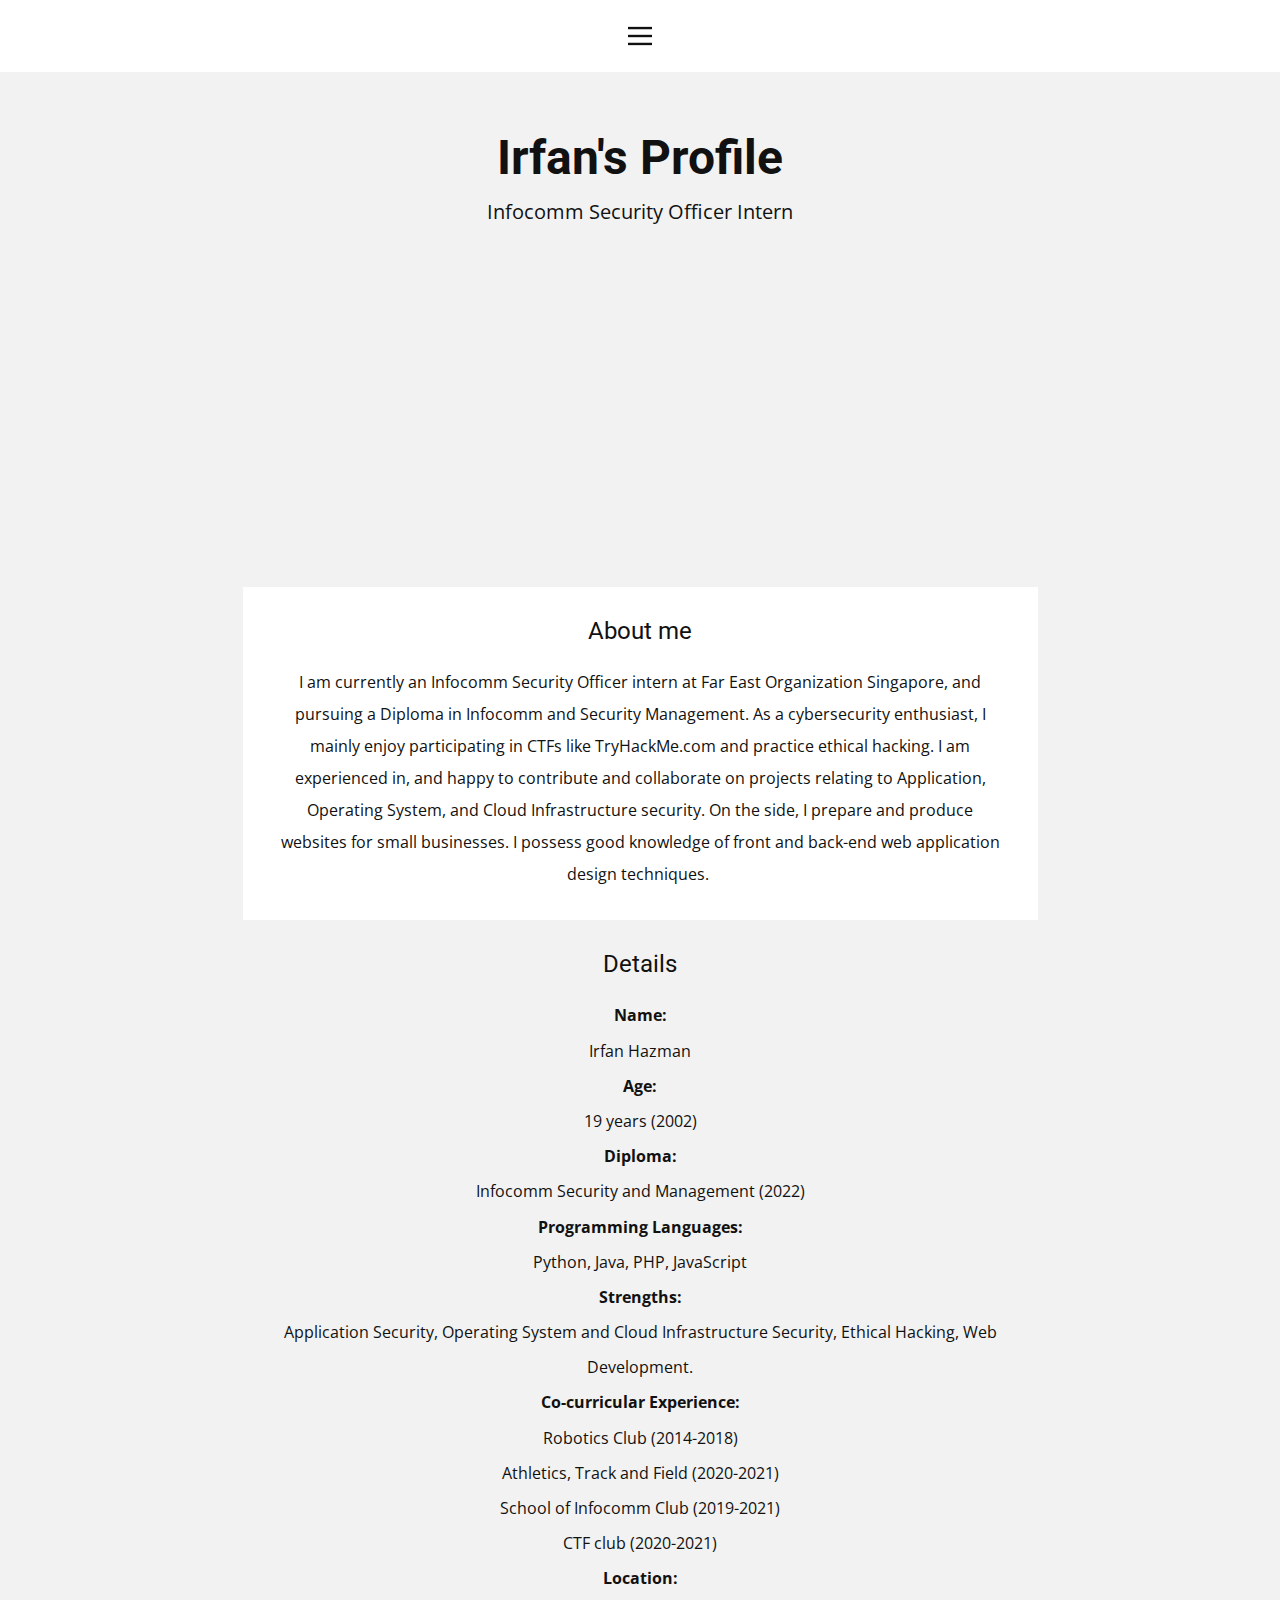
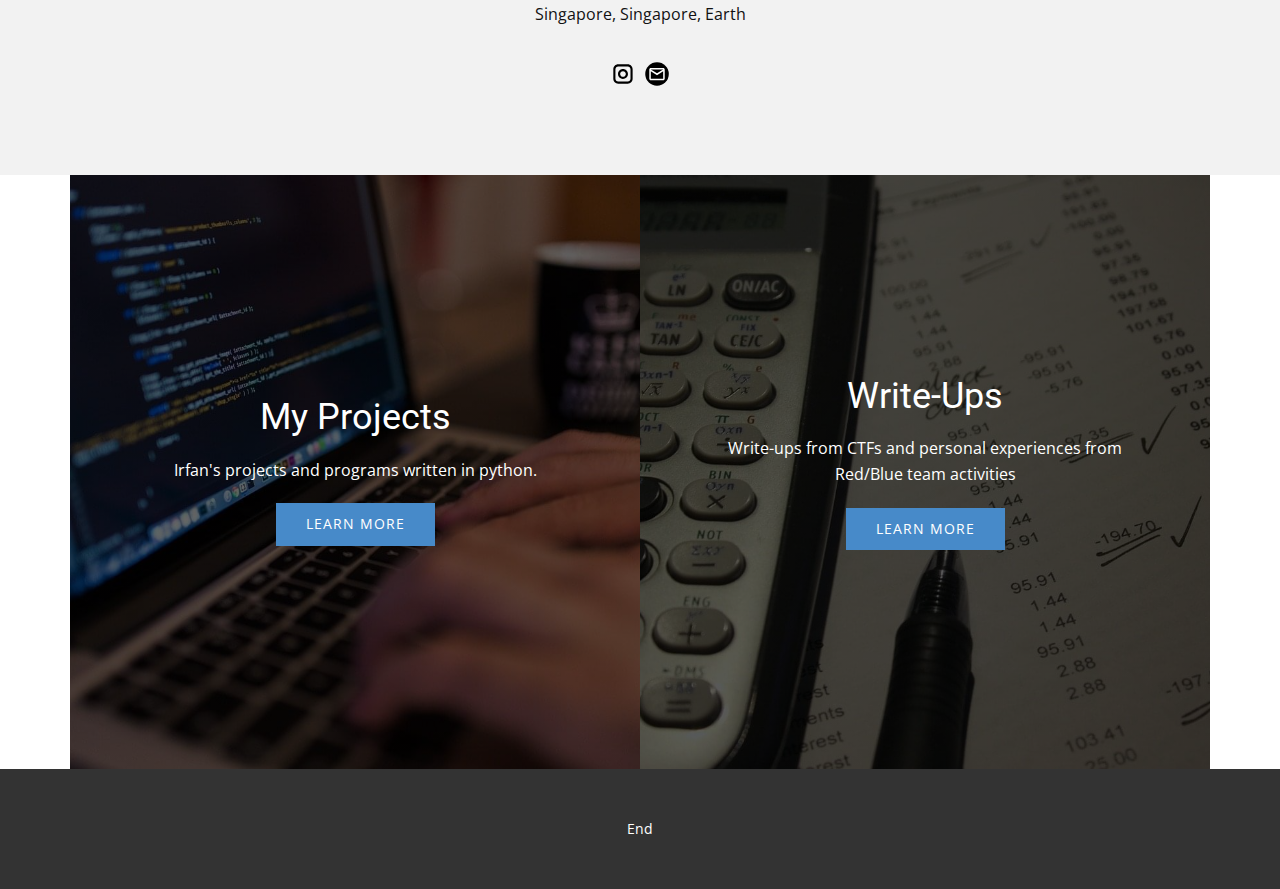
==== commit 1017a4db: "Add files via upload" ====
--- a/About-Me.html
+++ b/About-Me.html
@@ -11,7 +11,7 @@
 <link rel="stylesheet" href="About-Me.css" media="screen">
     <script class="u-script" type="text/javascript" src="jquery-1.9.1.min.js" defer=""></script>
     <script class="u-script" type="text/javascript" src="nicepage.js" defer=""></script>
-    <meta name="generator" content="Nicepage 3.23.8, nicepage.com">
+    <meta name="generator" content="Nicepage 3.28.2, nicepage.com">
     <link id="u-theme-google-font" rel="stylesheet" href="https://fonts.googleapis.com/css?family=Roboto:100,100i,300,300i,400,400i,500,500i,700,700i,900,900i|Open+Sans:300,300i,400,400i,600,600i,700,700i,800,800i">
     
     
@@ -19,36 +19,39 @@
     <script type="application/ld+json">{
 		"@context": "http://schema.org",
 		"@type": "Organization",
-		"name": ""
+		"name": "irfanhazman"
 }</script>
     <meta name="theme-color" content="#478ac9">
     <meta property="og:title" content="About Me">
+    <meta property="og:description" content="">
     <meta property="og:type" content="website">
   </head>
   <body class="u-body"><header class="u-clearfix u-header u-header" id="sec-cc07"><div class="u-clearfix u-sheet u-sheet-1">
         <nav class="u-align-left u-menu u-menu-dropdown u-offcanvas u-menu-1" data-responsive-from="XL">
           <div class="menu-collapse">
-            <a class="u-button-style u-nav-link" href="#" style="padding: 4px 0px; font-size: calc(1em + 8px);">
+            <a class="u-button-style u-nav-link" href="#" style="font-size: calc(1em + 8px);">
               <svg class="u-svg-link" preserveAspectRatio="xMidYMin slice" viewBox="0 0 302 302" style=""><use xlink:href="#svg-5c50"></use></svg>
               <svg xmlns="http://www.w3.org/2000/svg" xmlns:xlink="http://www.w3.org/1999/xlink" version="1.1" id="svg-5c50" x="0px" y="0px" viewBox="0 0 302 302" style="enable-background:new 0 0 302 302;" xml:space="preserve" class="u-svg-content"><g><rect y="36" width="302" height="30"></rect><rect y="236" width="302" height="30"></rect><rect y="136" width="302" height="30"></rect>
 </g><g></g><g></g><g></g><g></g><g></g><g></g><g></g><g></g><g></g><g></g><g></g><g></g><g></g><g></g><g></g></svg>
             </a>
           </div>
           <div class="u-custom-menu u-nav-container">
-            <ul class="u-nav u-unstyled u-nav-1"><li class="u-nav-item"><a class="u-button-style u-nav-link" href="Home.html">Home</a>
+            <ul class="u-nav u-unstyled u-nav-1"><li class="u-nav-item"><a class="u-button-style u-nav-link" href="index.html">Home</a>
 </li><li class="u-nav-item"><a class="u-button-style u-nav-link" href="About-Me.html">About Me</a>
 </li><li class="u-nav-item"><a class="u-button-style u-nav-link" href="My-Projects.html">My Projects</a><div class="u-nav-popup"><ul class="u-h-spacing-20 u-nav u-unstyled u-v-spacing-10 u-nav-2"><li class="u-nav-item"><a class="u-button-style u-nav-link u-white" href="ConScan.html">ConScan</a>
+</li><li class="u-nav-item"><a class="u-button-style u-nav-link u-white" href="PhishingSite.html">Phishing Site</a>
 </li></ul>
 </div>
 </li></ul>
           </div>
           <div class="u-custom-menu u-nav-container-collapse">
             <div class="u-align-center u-black u-container-style u-inner-container-layout u-opacity u-opacity-95 u-sidenav">
-              <div class="u-sidenav-overflow">
+              <div class="u-inner-container-layout u-sidenav-overflow">
                 <div class="u-menu-close"></div>
-                <ul class="u-align-center u-nav u-popupmenu-items u-unstyled u-nav-3"><li class="u-nav-item"><a class="u-button-style u-nav-link" href="Home.html">Home</a>
+                <ul class="u-align-center u-nav u-popupmenu-items u-unstyled u-nav-3"><li class="u-nav-item"><a class="u-button-style u-nav-link" href="index.html">Home</a>
 </li><li class="u-nav-item"><a class="u-button-style u-nav-link" href="About-Me.html">About Me</a>
 </li><li class="u-nav-item"><a class="u-button-style u-nav-link" href="My-Projects.html">My Projects</a><div class="u-nav-popup"><ul class="u-h-spacing-20 u-nav u-unstyled u-v-spacing-10 u-nav-4"><li class="u-nav-item"><a class="u-button-style u-nav-link" href="ConScan.html">ConScan</a>
+</li><li class="u-nav-item"><a class="u-button-style u-nav-link" href="PhishingSite.html">Phishing Site</a>
 </li></ul>
 </div>
 </li></ul>
@@ -122,7 +125,7 @@
                 <div class="u-container-layout u-valign-middle u-container-layout-1">
                   <h2 class="u-text u-text-default u-text-1">My Projects</h2>
                   <p class="u-text u-text-2">Irfan's projects and programs written in python.</p>
-                  <a href="/My-Projects.html" data-page-id="616781" class="u-btn u-button-style u-palette-1-base u-btn-1">learn more</a>
+                  <a href="My-Projects.html" data-page-id="616781" class="u-btn u-button-style u-palette-1-base u-btn-1">learn more</a>
                 </div>
               </div>
               <div class="u-align-center u-container-style u-image u-layout-cell u-right-cell u-shading u-size-30 u-size-xs-60 u-image-2" data-image-width="1280" data-image-height="917">
@@ -140,7 +143,7 @@
     
     
     <footer class="u-align-center u-clearfix u-footer u-grey-80 u-footer" id="sec-4594"><div class="u-clearfix u-sheet u-sheet-1">
-        <p class="u-small-text u-text u-text-variant u-text-1">Congrats you're at the end!</p>
+        <p class="u-small-text u-text u-text-variant u-text-1">End</p>
       </div></footer>
     
   </body>
--- a/nicepage.css
+++ b/nicepage.css
@@ -5611,87 +5611,87 @@
 .u-textlink:active {
   color: inherit;
 }
-.u-opacity-100,
+:not(.u-effect-fade) > .u-opacity-100,
 .u-opacity-100:before {
   opacity: 1;
 }
-.u-opacity-95,
+:not(.u-effect-fade) > .u-opacity-95,
 .u-opacity-95:before {
   opacity: 0.95;
 }
-.u-opacity-90,
+:not(.u-effect-fade) > .u-opacity-90,
 .u-opacity-90:before {
   opacity: 0.9;
 }
-.u-opacity-85,
+:not(.u-effect-fade) > .u-opacity-85,
 .u-opacity-85:before {
   opacity: 0.85;
 }
-.u-opacity-80,
+:not(.u-effect-fade) > .u-opacity-80,
 .u-opacity-80:before {
   opacity: 0.8;
 }
-.u-opacity-75,
+:not(.u-effect-fade) > .u-opacity-75,
 .u-opacity-75:before {
   opacity: 0.75;
 }
-.u-opacity-70,
+:not(.u-effect-fade) > .u-opacity-70,
 .u-opacity-70:before {
   opacity: 0.7;
 }
-.u-opacity-65,
+:not(.u-effect-fade) > .u-opacity-65,
 .u-opacity-65:before {
   opacity: 0.65;
 }
-.u-opacity-60,
+:not(.u-effect-fade) > .u-opacity-60,
 .u-opacity-60:before {
   opacity: 0.6;
 }
-.u-opacity-55,
+:not(.u-effect-fade) > .u-opacity-55,
 .u-opacity-55:before {
   opacity: 0.55;
 }
-.u-opacity-50,
+:not(.u-effect-fade) > .u-opacity-50,
 .u-opacity-50:before {
   opacity: 0.5;
 }
-.u-opacity-45,
+:not(.u-effect-fade) > .u-opacity-45,
 .u-opacity-45:before {
   opacity: 0.45;
 }
-.u-opacity-40,
+:not(.u-effect-fade) > .u-opacity-40,
 .u-opacity-40:before {
   opacity: 0.4;
 }
-.u-opacity-35,
+:not(.u-effect-fade) > .u-opacity-35,
 .u-opacity-35:before {
   opacity: 0.35;
 }
-.u-opacity-30,
+:not(.u-effect-fade) > .u-opacity-30,
 .u-opacity-30:before {
   opacity: 0.3;
 }
-.u-opacity-25,
+:not(.u-effect-fade) > .u-opacity-25,
 .u-opacity-25:before {
   opacity: 0.25;
 }
-.u-opacity-20,
+:not(.u-effect-fade) > .u-opacity-20,
 .u-opacity-20:before {
   opacity: 0.2;
 }
-.u-opacity-15,
+:not(.u-effect-fade) > .u-opacity-15,
 .u-opacity-15:before {
   opacity: 0.15;
 }
-.u-opacity-10,
+:not(.u-effect-fade) > .u-opacity-10,
 .u-opacity-10:before {
   opacity: 0.1;
 }
-.u-opacity-5,
+:not(.u-effect-fade) > .u-opacity-5,
 .u-opacity-5:before {
   opacity: 0.05;
 }
-.u-opacity-0,
+:not(.u-effect-fade) > .u-opacity-0,
 .u-opacity-0:before {
   opacity: 0;
 }
@@ -14703,6 +14703,7 @@
 .u-video-poster:after {
   box-sizing: initial;
 }
+.pswp .embed-responsive,
 .u-video .embed-responsive {
   width: 100%;
   height: 100%;
@@ -16835,7 +16836,6 @@
   width: 1em;
   height: 1em;
   vertical-align: top;
-  fill: currentColor;
 }
 .menu-collapse .u-nav-link svg + svg {
   position: absolute;
@@ -17283,12 +17283,13 @@
 }
 .u-layout-cell,
 .u-container-style.u-opacity,
+.u-container-layout.u-opacity,
 .u-group.u-opacity {
   background-color: transparent !important;
-  opacity: 1;
 }
 .u-layout-cell:before,
 .u-container-style.u-opacity:before,
+.u-container-layout.u-opacity:before,
 .u-group.u-opacity:before {
   content: '';
   display: block;
@@ -17297,6 +17298,12 @@
   bottom: 0;
   left: 0;
   right: 0;
+}
+:not(.u-effect-fade) > .u-layout-cell,
+:not(.u-effect-fade) > .u-container-style.u-opacity,
+:not(.u-effect-fade) > .u-container-layout.u-opacity,
+:not(.u-effect-fade) > .u-group.u-opacity {
+  opacity: 1 !important;
 }
 [class*="u-custom-color-"].u-body,
 [class*="u-palette-"].u-body,
@@ -18225,6 +18232,7 @@
 /*begin-commonstyles animation*/
 .backstage {
   animation-play-state: paused;
+  visibility: hidden;
 }
 @keyframes slideOutUp {
   from {
@@ -18355,7 +18363,7 @@
   position: relative;
   overflow: hidden;
 }
-.u-back-slide {
+.u-gallery-item .u-back-slide {
   width: 100%;
   height: 100%;
   background-size: cover;
@@ -19051,6 +19059,16 @@
   right: 0;
   left: 0;
   z-index: 1;
+}
+.u-hover-box {
+  overflow: hidden;
+}
+.u-hover-box .u-over-slide {
+  position: absolute;
+  top: 0;
+  left: 0;
+  height: 100%;
+  width: 100%;
 }
 .u-carousel {
   position: relative;
@@ -19692,307 +19710,307 @@
 .u-radius-0,
 .u-radius-0:before,
 .u-radius-0 .u-background-effect,
-.u-radius-0 > .u-container-layout {
+.u-radius-0:not(.u-hover-box) > .u-container-layout {
   border-radius: 0px !important;
 }
 .u-radius-1,
 .u-radius-1:before,
 .u-radius-1 .u-background-effect,
-.u-radius-1 > .u-container-layout {
+.u-radius-1:not(.u-hover-box) > .u-container-layout {
   border-radius: 1px !important;
 }
 .u-radius-2,
 .u-radius-2:before,
 .u-radius-2 .u-background-effect,
-.u-radius-2 > .u-container-layout {
+.u-radius-2:not(.u-hover-box) > .u-container-layout {
   border-radius: 2px !important;
 }
 .u-radius-3,
 .u-radius-3:before,
 .u-radius-3 .u-background-effect,
-.u-radius-3 > .u-container-layout {
+.u-radius-3:not(.u-hover-box) > .u-container-layout {
   border-radius: 3px !important;
 }
 .u-radius-4,
 .u-radius-4:before,
 .u-radius-4 .u-background-effect,
-.u-radius-4 > .u-container-layout {
+.u-radius-4:not(.u-hover-box) > .u-container-layout {
   border-radius: 4px !important;
 }
 .u-radius-5,
 .u-radius-5:before,
 .u-radius-5 .u-background-effect,
-.u-radius-5 > .u-container-layout {
+.u-radius-5:not(.u-hover-box) > .u-container-layout {
   border-radius: 5px !important;
 }
 .u-radius-6,
 .u-radius-6:before,
 .u-radius-6 .u-background-effect,
-.u-radius-6 > .u-container-layout {
+.u-radius-6:not(.u-hover-box) > .u-container-layout {
   border-radius: 6px !important;
 }
 .u-radius-7,
 .u-radius-7:before,
 .u-radius-7 .u-background-effect,
-.u-radius-7 > .u-container-layout {
+.u-radius-7:not(.u-hover-box) > .u-container-layout {
   border-radius: 7px !important;
 }
 .u-radius-8,
 .u-radius-8:before,
 .u-radius-8 .u-background-effect,
-.u-radius-8 > .u-container-layout {
+.u-radius-8:not(.u-hover-box) > .u-container-layout {
   border-radius: 8px !important;
 }
 .u-radius-9,
 .u-radius-9:before,
 .u-radius-9 .u-background-effect,
-.u-radius-9 > .u-container-layout {
+.u-radius-9:not(.u-hover-box) > .u-container-layout {
   border-radius: 9px !important;
 }
 .u-radius-10,
 .u-radius-10:before,
 .u-radius-10 .u-background-effect,
-.u-radius-10 > .u-container-layout {
+.u-radius-10:not(.u-hover-box) > .u-container-layout {
   border-radius: 10px !important;
 }
 .u-radius-11,
 .u-radius-11:before,
 .u-radius-11 .u-background-effect,
-.u-radius-11 > .u-container-layout {
+.u-radius-11:not(.u-hover-box) > .u-container-layout {
   border-radius: 11px !important;
 }
 .u-radius-12,
 .u-radius-12:before,
 .u-radius-12 .u-background-effect,
-.u-radius-12 > .u-container-layout {
+.u-radius-12:not(.u-hover-box) > .u-container-layout {
   border-radius: 12px !important;
 }
 .u-radius-13,
 .u-radius-13:before,
 .u-radius-13 .u-background-effect,
-.u-radius-13 > .u-container-layout {
+.u-radius-13:not(.u-hover-box) > .u-container-layout {
   border-radius: 13px !important;
 }
 .u-radius-14,
 .u-radius-14:before,
 .u-radius-14 .u-background-effect,
-.u-radius-14 > .u-container-layout {
+.u-radius-14:not(.u-hover-box) > .u-container-layout {
   border-radius: 14px !important;
 }
 .u-radius-15,
 .u-radius-15:before,
 .u-radius-15 .u-background-effect,
-.u-radius-15 > .u-container-layout {
+.u-radius-15:not(.u-hover-box) > .u-container-layout {
   border-radius: 15px !important;
 }
 .u-radius-16,
 .u-radius-16:before,
 .u-radius-16 .u-background-effect,
-.u-radius-16 > .u-container-layout {
+.u-radius-16:not(.u-hover-box) > .u-container-layout {
   border-radius: 16px !important;
 }
 .u-radius-17,
 .u-radius-17:before,
 .u-radius-17 .u-background-effect,
-.u-radius-17 > .u-container-layout {
+.u-radius-17:not(.u-hover-box) > .u-container-layout {
   border-radius: 17px !important;
 }
 .u-radius-18,
 .u-radius-18:before,
 .u-radius-18 .u-background-effect,
-.u-radius-18 > .u-container-layout {
+.u-radius-18:not(.u-hover-box) > .u-container-layout {
   border-radius: 18px !important;
 }
 .u-radius-19,
 .u-radius-19:before,
 .u-radius-19 .u-background-effect,
-.u-radius-19 > .u-container-layout {
+.u-radius-19:not(.u-hover-box) > .u-container-layout {
   border-radius: 19px !important;
 }
 .u-radius-20,
 .u-radius-20:before,
 .u-radius-20 .u-background-effect,
-.u-radius-20 > .u-container-layout {
+.u-radius-20:not(.u-hover-box) > .u-container-layout {
   border-radius: 20px !important;
 }
 .u-radius-21,
 .u-radius-21:before,
 .u-radius-21 .u-background-effect,
-.u-radius-21 > .u-container-layout {
+.u-radius-21:not(.u-hover-box) > .u-container-layout {
   border-radius: 21px !important;
 }
 .u-radius-22,
 .u-radius-22:before,
 .u-radius-22 .u-background-effect,
-.u-radius-22 > .u-container-layout {
+.u-radius-22:not(.u-hover-box) > .u-container-layout {
   border-radius: 22px !important;
 }
 .u-radius-23,
 .u-radius-23:before,
 .u-radius-23 .u-background-effect,
-.u-radius-23 > .u-container-layout {
+.u-radius-23:not(.u-hover-box) > .u-container-layout {
   border-radius: 23px !important;
 }
 .u-radius-24,
 .u-radius-24:before,
 .u-radius-24 .u-background-effect,
-.u-radius-24 > .u-container-layout {
+.u-radius-24:not(.u-hover-box) > .u-container-layout {
   border-radius: 24px !important;
 }
 .u-radius-25,
 .u-radius-25:before,
 .u-radius-25 .u-background-effect,
-.u-radius-25 > .u-container-layout {
+.u-radius-25:not(.u-hover-box) > .u-container-layout {
   border-radius: 25px !important;
 }
 .u-radius-26,
 .u-radius-26:before,
 .u-radius-26 .u-background-effect,
-.u-radius-26 > .u-container-layout {
+.u-radius-26:not(.u-hover-box) > .u-container-layout {
   border-radius: 26px !important;
 }
 .u-radius-27,
 .u-radius-27:before,
 .u-radius-27 .u-background-effect,
-.u-radius-27 > .u-container-layout {
+.u-radius-27:not(.u-hover-box) > .u-container-layout {
   border-radius: 27px !important;
 }
 .u-radius-28,
 .u-radius-28:before,
 .u-radius-28 .u-background-effect,
-.u-radius-28 > .u-container-layout {
+.u-radius-28:not(.u-hover-box) > .u-container-layout {
   border-radius: 28px !important;
 }
 .u-radius-29,
 .u-radius-29:before,
 .u-radius-29 .u-background-effect,
-.u-radius-29 > .u-container-layout {
+.u-radius-29:not(.u-hover-box) > .u-container-layout {
   border-radius: 29px !important;
 }
 .u-radius-30,
 .u-radius-30:before,
 .u-radius-30 .u-background-effect,
-.u-radius-30 > .u-container-layout {
+.u-radius-30:not(.u-hover-box) > .u-container-layout {
   border-radius: 30px !important;
 }
 .u-radius-31,
 .u-radius-31:before,
 .u-radius-31 .u-background-effect,
-.u-radius-31 > .u-container-layout {
+.u-radius-31:not(.u-hover-box) > .u-container-layout {
   border-radius: 31px !important;
 }
 .u-radius-32,
 .u-radius-32:before,
 .u-radius-32 .u-background-effect,
-.u-radius-32 > .u-container-layout {
+.u-radius-32:not(.u-hover-box) > .u-container-layout {
   border-radius: 32px !important;
 }
 .u-radius-33,
 .u-radius-33:before,
 .u-radius-33 .u-background-effect,
-.u-radius-33 > .u-container-layout {
+.u-radius-33:not(.u-hover-box) > .u-container-layout {
   border-radius: 33px !important;
 }
 .u-radius-34,
 .u-radius-34:before,
 .u-radius-34 .u-background-effect,
-.u-radius-34 > .u-container-layout {
+.u-radius-34:not(.u-hover-box) > .u-container-layout {
   border-radius: 34px !important;
 }
 .u-radius-35,
 .u-radius-35:before,
 .u-radius-35 .u-background-effect,
-.u-radius-35 > .u-container-layout {
+.u-radius-35:not(.u-hover-box) > .u-container-layout {
   border-radius: 35px !important;
 }
 .u-radius-36,
 .u-radius-36:before,
 .u-radius-36 .u-background-effect,
-.u-radius-36 > .u-container-layout {
+.u-radius-36:not(.u-hover-box) > .u-container-layout {
   border-radius: 36px !important;
 }
 .u-radius-37,
 .u-radius-37:before,
 .u-radius-37 .u-background-effect,
-.u-radius-37 > .u-container-layout {
+.u-radius-37:not(.u-hover-box) > .u-container-layout {
   border-radius: 37px !important;
 }
 .u-radius-38,
 .u-radius-38:before,
 .u-radius-38 .u-background-effect,
-.u-radius-38 > .u-container-layout {
+.u-radius-38:not(.u-hover-box) > .u-container-layout {
   border-radius: 38px !important;
 }
 .u-radius-39,
 .u-radius-39:before,
 .u-radius-39 .u-background-effect,
-.u-radius-39 > .u-container-layout {
+.u-radius-39:not(.u-hover-box) > .u-container-layout {
   border-radius: 39px !important;
 }
 .u-radius-40,
 .u-radius-40:before,
 .u-radius-40 .u-background-effect,
-.u-radius-40 > .u-container-layout {
+.u-radius-40:not(.u-hover-box) > .u-container-layout {
   border-radius: 40px !important;
 }
 .u-radius-41,
 .u-radius-41:before,
 .u-radius-41 .u-background-effect,
-.u-radius-41 > .u-container-layout {
+.u-radius-41:not(.u-hover-box) > .u-container-layout {
   border-radius: 41px !important;
 }
 .u-radius-42,
 .u-radius-42:before,
 .u-radius-42 .u-background-effect,
-.u-radius-42 > .u-container-layout {
+.u-radius-42:not(.u-hover-box) > .u-container-layout {
   border-radius: 42px !important;
 }
 .u-radius-43,
 .u-radius-43:before,
 .u-radius-43 .u-background-effect,
-.u-radius-43 > .u-container-layout {
+.u-radius-43:not(.u-hover-box) > .u-container-layout {
   border-radius: 43px !important;
 }
 .u-radius-44,
 .u-radius-44:before,
 .u-radius-44 .u-background-effect,
-.u-radius-44 > .u-container-layout {
+.u-radius-44:not(.u-hover-box) > .u-container-layout {
   border-radius: 44px !important;
 }
 .u-radius-45,
 .u-radius-45:before,
 .u-radius-45 .u-background-effect,
-.u-radius-45 > .u-container-layout {
+.u-radius-45:not(.u-hover-box) > .u-container-layout {
   border-radius: 45px !important;
 }
 .u-radius-46,
 .u-radius-46:before,
 .u-radius-46 .u-background-effect,
-.u-radius-46 > .u-container-layout {
+.u-radius-46:not(.u-hover-box) > .u-container-layout {
   border-radius: 46px !important;
 }
 .u-radius-47,
 .u-radius-47:before,
 .u-radius-47 .u-background-effect,
-.u-radius-47 > .u-container-layout {
+.u-radius-47:not(.u-hover-box) > .u-container-layout {
   border-radius: 47px !important;
 }
 .u-radius-48,
 .u-radius-48:before,
 .u-radius-48 .u-background-effect,
-.u-radius-48 > .u-container-layout {
+.u-radius-48:not(.u-hover-box) > .u-container-layout {
   border-radius: 48px !important;
 }
 .u-radius-49,
 .u-radius-49:before,
 .u-radius-49 .u-background-effect,
-.u-radius-49 > .u-container-layout {
+.u-radius-49:not(.u-hover-box) > .u-container-layout {
   border-radius: 49px !important;
 }
 .u-radius-50,
 .u-radius-50:before,
 .u-radius-50 .u-background-effect,
-.u-radius-50 > .u-container-layout {
+.u-radius-50:not(.u-hover-box) > .u-container-layout {
   border-radius: 50px !important;
 }
 /*begin-variables font-family*/
@@ -20069,6 +20087,7 @@
 .u-color-1-dark-3,
 .u-body.u-color-1-dark-3,
 .u-container-style.u-color-1-dark-3:before,
+.u-container-layout.u-color-1-dark-3:before,
 .u-table-alt-color-1-dark-3 tr:nth-child(even) {
   color: #ffffff;
   background-color: #292e33;
@@ -20120,6 +20139,7 @@
 .u-color-1-dark-2,
 .u-body.u-color-1-dark-2,
 .u-container-style.u-color-1-dark-2:before,
+.u-container-layout.u-color-1-dark-2:before,
 .u-table-alt-color-1-dark-2 tr:nth-child(even) {
   color: #ffffff;
   background-color: #425465;
@@ -20171,6 +20191,7 @@
 .u-color-1-dark-1,
 .u-body.u-color-1-dark-1,
 .u-container-style.u-color-1-dark-1:before,
+.u-container-layout.u-color-1-dark-1:before,
 .u-table-alt-color-1-dark-1 tr:nth-child(even) {
   color: #ffffff;
   background-color: #4c7397;
@@ -20222,6 +20243,7 @@
 .u-color-1,
 .u-body.u-color-1,
 .u-container-style.u-color-1:before,
+.u-container-layout.u-color-1:before,
 .u-table-alt-color-1 tr:nth-child(even) {
   color: #ffffff;
   background-color: #478ac9;
@@ -20273,6 +20295,7 @@
 .u-color-1-light-1,
 .u-body.u-color-1-light-1,
 .u-container-style.u-color-1-light-1:before,
+.u-container-layout.u-color-1-light-1:before,
 .u-table-alt-color-1-light-1 tr:nth-child(even) {
   color: #ffffff;
   background-color: #77aad9;
@@ -20324,6 +20347,7 @@
 .u-color-1-light-2,
 .u-body.u-color-1-light-2,
 .u-container-style.u-color-1-light-2:before,
+.u-container-layout.u-color-1-light-2:before,
 .u-table-alt-color-1-light-2 tr:nth-child(even) {
   color: #111111;
   background-color: #adcce9;
@@ -20375,6 +20399,7 @@
 .u-color-1-light-3,
 .u-body.u-color-1-light-3,
 .u-container-style.u-color-1-light-3:before,
+.u-container-layout.u-color-1-light-3:before,
 .u-table-alt-color-1-light-3 tr:nth-child(even) {
   color: #111111;
   background-color: #e9f2fa;
@@ -20426,6 +20451,7 @@
 .u-color-1-base,
 .u-body.u-color-1-base,
 .u-container-style.u-color-1-base:before,
+.u-container-layout.u-color-1-base:before,
 .u-table-alt-color-1-base tr:nth-child(even) {
   color: #ffffff;
   background-color: #478ac9;
@@ -20477,6 +20503,7 @@
 .u-color-2-dark-3,
 .u-body.u-color-2-dark-3,
 .u-container-style.u-color-2-dark-3:before,
+.u-container-layout.u-color-2-dark-3:before,
 .u-table-alt-color-2-dark-3 tr:nth-child(even) {
   color: #ffffff;
   background-color: #332929;
@@ -20528,6 +20555,7 @@
 .u-color-2-dark-2,
 .u-body.u-color-2-dark-2,
 .u-container-style.u-color-2-dark-2:before,
+.u-container-layout.u-color-2-dark-2:before,
 .u-table-alt-color-2-dark-2 tr:nth-child(even) {
   color: #ffffff;
   background-color: #6b4748;
@@ -20579,6 +20607,7 @@
 .u-color-2-dark-1,
 .u-body.u-color-2-dark-1,
 .u-container-style.u-color-2-dark-1:before,
+.u-container-layout.u-color-2-dark-1:before,
 .u-table-alt-color-2-dark-1 tr:nth-child(even) {
   color: #ffffff;
   background-color: #a35559;
@@ -20630,6 +20659,7 @@
 .u-color-2,
 .u-body.u-color-2,
 .u-container-style.u-color-2:before,
+.u-container-layout.u-color-2:before,
 .u-table-alt-color-2 tr:nth-child(even) {
   color: #ffffff;
   background-color: #db545a;
@@ -20681,6 +20711,7 @@
 .u-color-2-light-1,
 .u-body.u-color-2-light-1,
 .u-container-style.u-color-2-light-1:before,
+.u-container-layout.u-color-2-light-1:before,
 .u-table-alt-color-2-light-1 tr:nth-child(even) {
   color: #ffffff;
   background-color: #e68387;
@@ -20732,6 +20763,7 @@
 .u-color-2-light-2,
 .u-body.u-color-2-light-2,
 .u-container-style.u-color-2-light-2:before,
+.u-container-layout.u-color-2-light-2:before,
 .u-table-alt-color-2-light-2 tr:nth-child(even) {
   color: #111111;
   background-color: #f1b5b8;
@@ -20783,6 +20815,7 @@
 .u-color-2-light-3,
 .u-body.u-color-2-light-3,
 .u-container-style.u-color-2-light-3:before,
+.u-container-layout.u-color-2-light-3:before,
 .u-table-alt-color-2-light-3 tr:nth-child(even) {
   color: #111111;
   background-color: #fbeced;
@@ -20834,6 +20867,7 @@
 .u-color-2-base,
 .u-body.u-color-2-base,
 .u-container-style.u-color-2-base:before,
+.u-container-layout.u-color-2-base:before,
 .u-table-alt-color-2-base tr:nth-child(even) {
   color: #ffffff;
   background-color: #db545a;
@@ -20885,6 +20919,7 @@
 .u-color-3-dark-3,
 .u-body.u-color-3-dark-3,
 .u-container-style.u-color-3-dark-3:before,
+.u-container-layout.u-color-3-dark-3:before,
 .u-table-alt-color-3-dark-3 tr:nth-child(even) {
   color: #ffffff;
   background-color: #333129;
@@ -20936,6 +20971,7 @@
 .u-color-3-dark-2,
 .u-body.u-color-3-dark-2,
 .u-container-style.u-color-3-dark-2:before,
+.u-container-layout.u-color-3-dark-2:before,
 .u-table-alt-color-3-dark-2 tr:nth-child(even) {
   color: #ffffff;
   background-color: #72683f;
@@ -20987,6 +21023,7 @@
 .u-color-3-dark-1,
 .u-body.u-color-3-dark-1,
 .u-container-style.u-color-3-dark-1:before,
+.u-container-layout.u-color-3-dark-1:before,
 .u-table-alt-color-3-dark-1 tr:nth-child(even) {
   color: #ffffff;
   background-color: #b29a36;
@@ -21038,6 +21075,7 @@
 .u-color-3,
 .u-body.u-color-3,
 .u-container-style.u-color-3:before,
+.u-container-layout.u-color-3:before,
 .u-table-alt-color-3 tr:nth-child(even) {
   color: #111111;
   background-color: #f1c50e;
@@ -21089,6 +21127,7 @@
 .u-color-3-light-1,
 .u-body.u-color-3-light-1,
 .u-container-style.u-color-3-light-1:before,
+.u-container-layout.u-color-3-light-1:before,
 .u-table-alt-color-3-light-1 tr:nth-child(even) {
   color: #111111;
   background-color: #f5d654;
@@ -21140,6 +21179,7 @@
 .u-color-3-light-2,
 .u-body.u-color-3-light-2,
 .u-container-style.u-color-3-light-2:before,
+.u-container-layout.u-color-3-light-2:before,
 .u-table-alt-color-3-light-2 tr:nth-child(even) {
   color: #111111;
   background-color: #f9e79b;
@@ -21191,6 +21231,7 @@
 .u-color-3-light-3,
 .u-body.u-color-3-light-3,
 .u-container-style.u-color-3-light-3:before,
+.u-container-layout.u-color-3-light-3:before,
 .u-table-alt-color-3-light-3 tr:nth-child(even) {
   color: #111111;
   background-color: #fef9e6;
@@ -21242,6 +21283,7 @@
 .u-color-3-base,
 .u-body.u-color-3-base,
 .u-container-style.u-color-3-base:before,
+.u-container-layout.u-color-3-base:before,
 .u-table-alt-color-3-base tr:nth-child(even) {
   color: #111111;
   background-color: #f1c50e;
@@ -21293,6 +21335,7 @@
 .u-color-4-dark-3,
 .u-body.u-color-4-dark-3,
 .u-container-style.u-color-4-dark-3:before,
+.u-container-layout.u-color-4-dark-3:before,
 .u-table-alt-color-4-dark-3 tr:nth-child(even) {
   color: #ffffff;
   background-color: #293332;
@@ -21344,6 +21387,7 @@
 .u-color-4-dark-2,
 .u-body.u-color-4-dark-2,
 .u-container-style.u-color-4-dark-2:before,
+.u-container-layout.u-color-4-dark-2:before,
 .u-table-alt-color-4-dark-2 tr:nth-child(even) {
   color: #ffffff;
   background-color: #41807c;
@@ -21395,6 +21439,7 @@
 .u-color-4-dark-1,
 .u-body.u-color-4-dark-1,
 .u-container-style.u-color-4-dark-1:before,
+.u-container-layout.u-color-4-dark-1:before,
 .u-table-alt-color-4-dark-1 tr:nth-child(even) {
   color: #ffffff;
   background-color: #2cccc4;
@@ -21446,6 +21491,7 @@
 .u-color-4,
 .u-body.u-color-4,
 .u-container-style.u-color-4:before,
+.u-container-layout.u-color-4:before,
 .u-table-alt-color-4 tr:nth-child(even) {
   color: #111111;
   background-color: #3be8e0;
@@ -21497,6 +21543,7 @@
 .u-color-4-light-1,
 .u-body.u-color-4-light-1,
 .u-container-style.u-color-4-light-1:before,
+.u-container-layout.u-color-4-light-1:before,
 .u-table-alt-color-4-light-1 tr:nth-child(even) {
   color: #111111;
   background-color: #72efe9;
@@ -21548,6 +21595,7 @@
 .u-color-4-light-2,
 .u-body.u-color-4-light-2,
 .u-container-style.u-color-4-light-2:before,
+.u-container-layout.u-color-4-light-2:before,
 .u-table-alt-color-4-light-2 tr:nth-child(even) {
   color: #111111;
   background-color: #adf6f2;
@@ -21599,6 +21647,7 @@
 .u-color-4-light-3,
 .u-body.u-color-4-light-3,
 .u-container-style.u-color-4-light-3:before,
+.u-container-layout.u-color-4-light-3:before,
 .u-table-alt-color-4-light-3 tr:nth-child(even) {
   color: #111111;
   background-color: #eafdfc;
@@ -21650,6 +21699,7 @@
 .u-color-4-base,
 .u-body.u-color-4-base,
 .u-container-style.u-color-4-base:before,
+.u-container-layout.u-color-4-base:before,
 .u-table-alt-color-4-base tr:nth-child(even) {
   color: #ffffff;
   background-color: #2cccc4;
@@ -21701,6 +21751,7 @@
 .u-color-5-dark-3,
 .u-body.u-color-5-dark-3,
 .u-container-style.u-color-5-dark-3:before,
+.u-container-layout.u-color-5-dark-3:before,
 .u-table-alt-color-5-dark-3 tr:nth-child(even) {
   color: #ffffff;
   background-color: #292d33;
@@ -21752,6 +21803,7 @@
 .u-color-5-dark-2,
 .u-body.u-color-5-dark-2,
 .u-container-style.u-color-5-dark-2:before,
+.u-container-layout.u-color-5-dark-2:before,
 .u-table-alt-color-5-dark-2 tr:nth-child(even) {
   color: #ffffff;
   background-color: #555c66;
@@ -21803,6 +21855,7 @@
 .u-color-5-dark-1,
 .u-body.u-color-5-dark-1,
 .u-container-style.u-color-5-dark-1:before,
+.u-container-layout.u-color-5-dark-1:before,
 .u-table-alt-color-5-dark-1 tr:nth-child(even) {
   color: #ffffff;
   background-color: #858e99;
@@ -21854,6 +21907,7 @@
 .u-color-5,
 .u-body.u-color-5,
 .u-container-style.u-color-5:before,
+.u-container-layout.u-color-5:before,
 .u-table-alt-color-5 tr:nth-child(even) {
   color: #111111;
   background-color: #b9c1cc;
@@ -21905,6 +21959,7 @@
 .u-color-5-light-1,
 .u-body.u-color-5-light-1,
 .u-container-style.u-color-5-light-1:before,
+.u-container-layout.u-color-5-light-1:before,
 .u-table-alt-color-5-light-1 tr:nth-child(even) {
   color: #111111;
   background-color: #ccd3db;
@@ -21956,6 +22011,7 @@
 .u-color-5-light-2,
 .u-body.u-color-5-light-2,
 .u-container-style.u-color-5-light-2:before,
+.u-container-layout.u-color-5-light-2:before,
 .u-table-alt-color-5-light-2 tr:nth-child(even) {
   color: #111111;
   background-color: #e0e5eb;
@@ -22007,6 +22063,7 @@
 .u-color-5-light-3,
 .u-body.u-color-5-light-3,
 .u-container-style.u-color-5-light-3:before,
+.u-container-layout.u-color-5-light-3:before,
 .u-table-alt-color-5-light-3 tr:nth-child(even) {
   color: #111111;
   background-color: #f5f7fa;
@@ -22058,6 +22115,7 @@
 .u-color-5-base,
 .u-body.u-color-5-base,
 .u-container-style.u-color-5-base:before,
+.u-container-layout.u-color-5-base:before,
 .u-table-alt-color-5-base tr:nth-child(even) {
   color: #111111;
   background-color: #b9c1cc;
@@ -22109,6 +22167,7 @@
 .u-palette-1-dark-3,
 .u-body.u-palette-1-dark-3,
 .u-container-style.u-palette-1-dark-3:before,
+.u-container-layout.u-palette-1-dark-3:before,
 .u-table-alt-palette-1-dark-3 tr:nth-child(even) {
   color: #ffffff;
   background-color: #292e33;
@@ -22160,6 +22219,7 @@
 .u-palette-1-dark-2,
 .u-body.u-palette-1-dark-2,
 .u-container-style.u-palette-1-dark-2:before,
+.u-container-layout.u-palette-1-dark-2:before,
 .u-table-alt-palette-1-dark-2 tr:nth-child(even) {
   color: #ffffff;
   background-color: #425465;
@@ -22211,6 +22271,7 @@
 .u-palette-1-dark-1,
 .u-body.u-palette-1-dark-1,
 .u-container-style.u-palette-1-dark-1:before,
+.u-container-layout.u-palette-1-dark-1:before,
 .u-table-alt-palette-1-dark-1 tr:nth-child(even) {
   color: #ffffff;
   background-color: #4c7397;
@@ -22262,6 +22323,7 @@
 .u-palette-1,
 .u-body.u-palette-1,
 .u-container-style.u-palette-1:before,
+.u-container-layout.u-palette-1:before,
 .u-table-alt-palette-1 tr:nth-child(even) {
   color: #ffffff;
   background-color: #478ac9;
@@ -22313,6 +22375,7 @@
 .u-palette-1-light-1,
 .u-body.u-palette-1-light-1,
 .u-container-style.u-palette-1-light-1:before,
+.u-container-layout.u-palette-1-light-1:before,
 .u-table-alt-palette-1-light-1 tr:nth-child(even) {
   color: #ffffff;
   background-color: #77aad9;
@@ -22364,6 +22427,7 @@
 .u-palette-1-light-2,
 .u-body.u-palette-1-light-2,
 .u-container-style.u-palette-1-light-2:before,
+.u-container-layout.u-palette-1-light-2:before,
 .u-table-alt-palette-1-light-2 tr:nth-child(even) {
   color: #111111;
   background-color: #adcce9;
@@ -22415,6 +22479,7 @@
 .u-palette-1-light-3,
 .u-body.u-palette-1-light-3,
 .u-container-style.u-palette-1-light-3:before,
+.u-container-layout.u-palette-1-light-3:before,
 .u-table-alt-palette-1-light-3 tr:nth-child(even) {
   color: #111111;
   background-color: #e9f2fa;
@@ -22466,6 +22531,7 @@
 .u-palette-1-base,
 .u-body.u-palette-1-base,
 .u-container-style.u-palette-1-base:before,
+.u-container-layout.u-palette-1-base:before,
 .u-table-alt-palette-1-base tr:nth-child(even) {
   color: #ffffff;
   background-color: #478ac9;
@@ -22517,6 +22583,7 @@
 .u-palette-2-dark-3,
 .u-body.u-palette-2-dark-3,
 .u-container-style.u-palette-2-dark-3:before,
+.u-container-layout.u-palette-2-dark-3:before,
 .u-table-alt-palette-2-dark-3 tr:nth-child(even) {
   color: #ffffff;
   background-color: #332929;
@@ -22568,6 +22635,7 @@
 .u-palette-2-dark-2,
 .u-body.u-palette-2-dark-2,
 .u-container-style.u-palette-2-dark-2:before,
+.u-container-layout.u-palette-2-dark-2:before,
 .u-table-alt-palette-2-dark-2 tr:nth-child(even) {
   color: #ffffff;
   background-color: #6b4748;
@@ -22619,6 +22687,7 @@
 .u-palette-2-dark-1,
 .u-body.u-palette-2-dark-1,
 .u-container-style.u-palette-2-dark-1:before,
+.u-container-layout.u-palette-2-dark-1:before,
 .u-table-alt-palette-2-dark-1 tr:nth-child(even) {
   color: #ffffff;
   background-color: #a35559;
@@ -22670,6 +22739,7 @@
 .u-palette-2,
 .u-body.u-palette-2,
 .u-container-style.u-palette-2:before,
+.u-container-layout.u-palette-2:before,
 .u-table-alt-palette-2 tr:nth-child(even) {
   color: #ffffff;
   background-color: #db545a;
@@ -22721,6 +22791,7 @@
 .u-palette-2-light-1,
 .u-body.u-palette-2-light-1,
 .u-container-style.u-palette-2-light-1:before,
+.u-container-layout.u-palette-2-light-1:before,
 .u-table-alt-palette-2-light-1 tr:nth-child(even) {
   color: #ffffff;
   background-color: #e68387;
@@ -22772,6 +22843,7 @@
 .u-palette-2-light-2,
 .u-body.u-palette-2-light-2,
 .u-container-style.u-palette-2-light-2:before,
+.u-container-layout.u-palette-2-light-2:before,
 .u-table-alt-palette-2-light-2 tr:nth-child(even) {
   color: #111111;
   background-color: #f1b5b8;
@@ -22823,6 +22895,7 @@
 .u-palette-2-light-3,
 .u-body.u-palette-2-light-3,
 .u-container-style.u-palette-2-light-3:before,
+.u-container-layout.u-palette-2-light-3:before,
 .u-table-alt-palette-2-light-3 tr:nth-child(even) {
   color: #111111;
   background-color: #fbeced;
@@ -22874,6 +22947,7 @@
 .u-palette-2-base,
 .u-body.u-palette-2-base,
 .u-container-style.u-palette-2-base:before,
+.u-container-layout.u-palette-2-base:before,
 .u-table-alt-palette-2-base tr:nth-child(even) {
   color: #ffffff;
   background-color: #db545a;
@@ -22925,6 +22999,7 @@
 .u-palette-3-dark-3,
 .u-body.u-palette-3-dark-3,
 .u-container-style.u-palette-3-dark-3:before,
+.u-container-layout.u-palette-3-dark-3:before,
 .u-table-alt-palette-3-dark-3 tr:nth-child(even) {
   color: #ffffff;
   background-color: #333129;
@@ -22976,6 +23051,7 @@
 .u-palette-3-dark-2,
 .u-body.u-palette-3-dark-2,
 .u-container-style.u-palette-3-dark-2:before,
+.u-container-layout.u-palette-3-dark-2:before,
 .u-table-alt-palette-3-dark-2 tr:nth-child(even) {
   color: #ffffff;
   background-color: #72683f;
@@ -23027,6 +23103,7 @@
 .u-palette-3-dark-1,
 .u-body.u-palette-3-dark-1,
 .u-container-style.u-palette-3-dark-1:before,
+.u-container-layout.u-palette-3-dark-1:before,
 .u-table-alt-palette-3-dark-1 tr:nth-child(even) {
   color: #ffffff;
   background-color: #b29a36;
@@ -23078,6 +23155,7 @@
 .u-palette-3,
 .u-body.u-palette-3,
 .u-container-style.u-palette-3:before,
+.u-container-layout.u-palette-3:before,
 .u-table-alt-palette-3 tr:nth-child(even) {
   color: #111111;
   background-color: #f1c50e;
@@ -23129,6 +23207,7 @@
 .u-palette-3-light-1,
 .u-body.u-palette-3-light-1,
 .u-container-style.u-palette-3-light-1:before,
+.u-container-layout.u-palette-3-light-1:before,
 .u-table-alt-palette-3-light-1 tr:nth-child(even) {
   color: #111111;
   background-color: #f5d654;
@@ -23180,6 +23259,7 @@
 .u-palette-3-light-2,
 .u-body.u-palette-3-light-2,
 .u-container-style.u-palette-3-light-2:before,
+.u-container-layout.u-palette-3-light-2:before,
 .u-table-alt-palette-3-light-2 tr:nth-child(even) {
   color: #111111;
   background-color: #f9e79b;
@@ -23231,6 +23311,7 @@
 .u-palette-3-light-3,
 .u-body.u-palette-3-light-3,
 .u-container-style.u-palette-3-light-3:before,
+.u-container-layout.u-palette-3-light-3:before,
 .u-table-alt-palette-3-light-3 tr:nth-child(even) {
   color: #111111;
   background-color: #fef9e6;
@@ -23282,6 +23363,7 @@
 .u-palette-3-base,
 .u-body.u-palette-3-base,
 .u-container-style.u-palette-3-base:before,
+.u-container-layout.u-palette-3-base:before,
 .u-table-alt-palette-3-base tr:nth-child(even) {
   color: #111111;
   background-color: #f1c50e;
@@ -23333,6 +23415,7 @@
 .u-palette-4-dark-3,
 .u-body.u-palette-4-dark-3,
 .u-container-style.u-palette-4-dark-3:before,
+.u-container-layout.u-palette-4-dark-3:before,
 .u-table-alt-palette-4-dark-3 tr:nth-child(even) {
   color: #ffffff;
   background-color: #293332;
@@ -23384,6 +23467,7 @@
 .u-palette-4-dark-2,
 .u-body.u-palette-4-dark-2,
 .u-container-style.u-palette-4-dark-2:before,
+.u-container-layout.u-palette-4-dark-2:before,
 .u-table-alt-palette-4-dark-2 tr:nth-child(even) {
   color: #ffffff;
   background-color: #41807c;
@@ -23435,6 +23519,7 @@
 .u-palette-4-dark-1,
 .u-body.u-palette-4-dark-1,
 .u-container-style.u-palette-4-dark-1:before,
+.u-container-layout.u-palette-4-dark-1:before,
 .u-table-alt-palette-4-dark-1 tr:nth-child(even) {
   color: #ffffff;
   background-color: #2cccc4;
@@ -23486,6 +23571,7 @@
 .u-palette-4,
 .u-body.u-palette-4,
 .u-container-style.u-palette-4:before,
+.u-container-layout.u-palette-4:before,
 .u-table-alt-palette-4 tr:nth-child(even) {
   color: #111111;
   background-color: #3be8e0;
@@ -23537,6 +23623,7 @@
 .u-palette-4-light-1,
 .u-body.u-palette-4-light-1,
 .u-container-style.u-palette-4-light-1:before,
+.u-container-layout.u-palette-4-light-1:before,
 .u-table-alt-palette-4-light-1 tr:nth-child(even) {
   color: #111111;
   background-color: #72efe9;
@@ -23588,6 +23675,7 @@
 .u-palette-4-light-2,
 .u-body.u-palette-4-light-2,
 .u-container-style.u-palette-4-light-2:before,
+.u-container-layout.u-palette-4-light-2:before,
 .u-table-alt-palette-4-light-2 tr:nth-child(even) {
   color: #111111;
   background-color: #adf6f2;
@@ -23639,6 +23727,7 @@
 .u-palette-4-light-3,
 .u-body.u-palette-4-light-3,
 .u-container-style.u-palette-4-light-3:before,
+.u-container-layout.u-palette-4-light-3:before,
 .u-table-alt-palette-4-light-3 tr:nth-child(even) {
   color: #111111;
   background-color: #eafdfc;
@@ -23690,6 +23779,7 @@
 .u-palette-4-base,
 .u-body.u-palette-4-base,
 .u-container-style.u-palette-4-base:before,
+.u-container-layout.u-palette-4-base:before,
 .u-table-alt-palette-4-base tr:nth-child(even) {
   color: #ffffff;
   background-color: #2cccc4;
@@ -23741,6 +23831,7 @@
 .u-palette-5-dark-3,
 .u-body.u-palette-5-dark-3,
 .u-container-style.u-palette-5-dark-3:before,
+.u-container-layout.u-palette-5-dark-3:before,
 .u-table-alt-palette-5-dark-3 tr:nth-child(even) {
   color: #ffffff;
   background-color: #292d33;
@@ -23792,6 +23883,7 @@
 .u-palette-5-dark-2,
 .u-body.u-palette-5-dark-2,
 .u-container-style.u-palette-5-dark-2:before,
+.u-container-layout.u-palette-5-dark-2:before,
 .u-table-alt-palette-5-dark-2 tr:nth-child(even) {
   color: #ffffff;
   background-color: #555c66;
@@ -23843,6 +23935,7 @@
 .u-palette-5-dark-1,
 .u-body.u-palette-5-dark-1,
 .u-container-style.u-palette-5-dark-1:before,
+.u-container-layout.u-palette-5-dark-1:before,
 .u-table-alt-palette-5-dark-1 tr:nth-child(even) {
   color: #ffffff;
   background-color: #858e99;
@@ -23894,6 +23987,7 @@
 .u-palette-5,
 .u-body.u-palette-5,
 .u-container-style.u-palette-5:before,
+.u-container-layout.u-palette-5:before,
 .u-table-alt-palette-5 tr:nth-child(even) {
   color: #111111;
   background-color: #b9c1cc;
@@ -23945,6 +24039,7 @@
 .u-palette-5-light-1,
 .u-body.u-palette-5-light-1,
 .u-container-style.u-palette-5-light-1:before,
+.u-container-layout.u-palette-5-light-1:before,
 .u-table-alt-palette-5-light-1 tr:nth-child(even) {
   color: #111111;
   background-color: #ccd3db;
@@ -23996,6 +24091,7 @@
 .u-palette-5-light-2,
 .u-body.u-palette-5-light-2,
 .u-container-style.u-palette-5-light-2:before,
+.u-container-layout.u-palette-5-light-2:before,
 .u-table-alt-palette-5-light-2 tr:nth-child(even) {
   color: #111111;
   background-color: #e0e5eb;
@@ -24047,6 +24143,7 @@
 .u-palette-5-light-3,
 .u-body.u-palette-5-light-3,
 .u-container-style.u-palette-5-light-3:before,
+.u-container-layout.u-palette-5-light-3:before,
 .u-table-alt-palette-5-light-3 tr:nth-child(even) {
   color: #111111;
   background-color: #f5f7fa;
@@ -24098,6 +24195,7 @@
 .u-palette-5-base,
 .u-body.u-palette-5-base,
 .u-container-style.u-palette-5-base:before,
+.u-container-layout.u-palette-5-base:before,
 .u-table-alt-palette-5-base tr:nth-child(even) {
   color: #111111;
   background-color: #b9c1cc;
@@ -24149,6 +24247,7 @@
 .u-grey-dark-3,
 .u-body.u-grey-dark-3,
 .u-container-style.u-grey-dark-3:before,
+.u-container-layout.u-grey-dark-3:before,
 .u-table-alt-grey-dark-3 tr:nth-child(even) {
   color: #ffffff;
   background-color: #212121;
@@ -24200,6 +24299,7 @@
 .u-grey-dark-2,
 .u-body.u-grey-dark-2,
 .u-container-style.u-grey-dark-2:before,
+.u-container-layout.u-grey-dark-2:before,
 .u-table-alt-grey-dark-2 tr:nth-child(even) {
   color: #ffffff;
   background-color: #333333;
@@ -24251,6 +24351,7 @@
 .u-grey-dark-1,
 .u-body.u-grey-dark-1,
 .u-container-style.u-grey-dark-1:before,
+.u-container-layout.u-grey-dark-1:before,
 .u-table-alt-grey-dark-1 tr:nth-child(even) {
   color: #ffffff;
   background-color: #454545;
@@ -24302,6 +24403,7 @@
 .u-grey,
 .u-body.u-grey,
 .u-container-style.u-grey:before,
+.u-container-layout.u-grey:before,
 .u-table-alt-grey tr:nth-child(even) {
   color: #ffffff;
   background-color: #b3b3b3;
@@ -24353,6 +24455,7 @@
 .u-grey-light-1,
 .u-body.u-grey-light-1,
 .u-container-style.u-grey-light-1:before,
+.u-container-layout.u-grey-light-1:before,
 .u-table-alt-grey-light-1 tr:nth-child(even) {
   color: #111111;
   background-color: #d9d9d9;
@@ -24404,6 +24507,7 @@
 .u-grey-light-2,
 .u-body.u-grey-light-2,
 .u-container-style.u-grey-light-2:before,
+.u-container-layout.u-grey-light-2:before,
 .u-table-alt-grey-light-2 tr:nth-child(even) {
   color: #111111;
   background-color: #eeeeee;
@@ -24455,6 +24559,7 @@
 .u-grey-light-3,
 .u-body.u-grey-light-3,
 .u-container-style.u-grey-light-3:before,
+.u-container-layout.u-grey-light-3:before,
 .u-table-alt-grey-light-3 tr:nth-child(even) {
   color: #111111;
   background-color: #f6f6f6;
@@ -24506,6 +24611,7 @@
 .u-white,
 .u-body.u-white,
 .u-container-style.u-white:before,
+.u-container-layout.u-white:before,
 .u-table-alt-white tr:nth-child(even) {
   color: #111111;
   background-color: #ffffff;
@@ -24557,6 +24663,7 @@
 .u-black,
 .u-body.u-black,
 .u-container-style.u-black:before,
+.u-container-layout.u-black:before,
 .u-table-alt-black tr:nth-child(even) {
   color: #ffffff;
   background-color: #000000;
@@ -24608,6 +24715,7 @@
 .u-body-color,
 .u-body.u-body-color,
 .u-container-style.u-body-color:before,
+.u-container-layout.u-body-color:before,
 .u-table-alt-body-color tr:nth-child(even) {
   color: #ffffff;
   background-color: #111111;
@@ -24659,6 +24767,7 @@
 .u-body-alt-color,
 .u-body.u-body-alt-color,
 .u-container-style.u-body-alt-color:before,
+.u-container-layout.u-body-alt-color:before,
 .u-table-alt-body-alt-color tr:nth-child(even) {
   color: #111111;
   background-color: #ffffff;
@@ -24710,6 +24819,7 @@
 .u-grey-25,
 .u-body.u-grey-25,
 .u-container-style.u-grey-25:before,
+.u-container-layout.u-grey-25:before,
 .u-table-alt-grey-25 tr:nth-child(even) {
   color: #111111;
   background-color: #c0c0c0;
@@ -24761,6 +24871,7 @@
 .u-grey-5,
 .u-body.u-grey-5,
 .u-container-style.u-grey-5:before,
+.u-container-layout.u-grey-5:before,
 .u-table-alt-grey-5 tr:nth-child(even) {
   color: #111111;
   background-color: #f2f2f2;
@@ -24812,6 +24923,7 @@
 .u-grey-10,
 .u-body.u-grey-10,
 .u-container-style.u-grey-10:before,
+.u-container-layout.u-grey-10:before,
 .u-table-alt-grey-10 tr:nth-child(even) {
   color: #111111;
   background-color: #e5e5e5;
@@ -24863,6 +24975,7 @@
 .u-grey-15,
 .u-body.u-grey-15,
 .u-container-style.u-grey-15:before,
+.u-container-layout.u-grey-15:before,
 .u-table-alt-grey-15 tr:nth-child(even) {
   color: #111111;
   background-color: #d9d9d9;
@@ -24914,6 +25027,7 @@
 .u-grey-25,
 .u-body.u-grey-25,
 .u-container-style.u-grey-25:before,
+.u-container-layout.u-grey-25:before,
 .u-table-alt-grey-25 tr:nth-child(even) {
   color: #111111;
   background-color: #c0c0c0;
@@ -24965,6 +25079,7 @@
 .u-grey-30,
 .u-body.u-grey-30,
 .u-container-style.u-grey-30:before,
+.u-container-layout.u-grey-30:before,
 .u-table-alt-grey-30 tr:nth-child(even) {
   color: #ffffff;
   background-color: #b3b3b3;
@@ -25016,6 +25131,7 @@
 .u-grey-40,
 .u-body.u-grey-40,
 .u-container-style.u-grey-40:before,
+.u-container-layout.u-grey-40:before,
 .u-table-alt-grey-40 tr:nth-child(even) {
   color: #ffffff;
   background-color: #999999;
@@ -25067,6 +25183,7 @@
 .u-grey-50,
 .u-body.u-grey-50,
 .u-container-style.u-grey-50:before,
+.u-container-layout.u-grey-50:before,
 .u-table-alt-grey-50 tr:nth-child(even) {
   color: #ffffff;
   background-color: #808080;
@@ -25118,6 +25235,7 @@
 .u-grey-60,
 .u-body.u-grey-60,
 .u-container-style.u-grey-60:before,
+.u-container-layout.u-grey-60:before,
 .u-table-alt-grey-60 tr:nth-child(even) {
   color: #ffffff;
   background-color: #666666;
@@ -25169,6 +25287,7 @@
 .u-grey-70,
 .u-body.u-grey-70,
 .u-container-style.u-grey-70:before,
+.u-container-layout.u-grey-70:before,
 .u-table-alt-grey-70 tr:nth-child(even) {
   color: #ffffff;
   background-color: #4d4d4d;
@@ -25220,6 +25339,7 @@
 .u-grey-75,
 .u-body.u-grey-75,
 .u-container-style.u-grey-75:before,
+.u-container-layout.u-grey-75:before,
 .u-table-alt-grey-75 tr:nth-child(even) {
   color: #ffffff;
   background-color: #404040;
@@ -25271,6 +25391,7 @@
 .u-grey-80,
 .u-body.u-grey-80,
 .u-container-style.u-grey-80:before,
+.u-container-layout.u-grey-80:before,
 .u-table-alt-grey-80 tr:nth-child(even) {
   color: #ffffff;
   background-color: #333333;
@@ -25322,6 +25443,7 @@
 .u-grey-90,
 .u-body.u-grey-90,
 .u-container-style.u-grey-90:before,
+.u-container-layout.u-grey-90:before,
 .u-table-alt-grey-90 tr:nth-child(even) {
   color: #ffffff;
   background-color: #1a1a1a;
@@ -29029,12 +29151,16 @@
 a.u-button-style:hover > .u-text-hover-color-1-dark-3[class*="u-border-"],
 a.u-button-style.u-button-style.u-text-hover-color-1-dark-3:hover,
 a.u-button-style.u-button-style.u-text-hover-color-1-dark-3[class*="u-border-"]:hover,
+a.u-button-style.u-button-style.u-button-style.u-text-hover-color-1-dark-3.active,
+a.u-button-style.u-button-style.u-button-style.u-text-hover-color-1-dark-3[class*="u-border-"].active,
+a.u-button-style.u-button-style.u-button-style.u-text-hover-color-1-dark-3:active,
+a.u-button-style.u-button-style.u-button-style.u-text-hover-color-1-dark-3[class*="u-border-"]:active,
 a.u-button-style.u-button-style.u-text-hover-color-1-dark-3:focus,
 a.u-button-style.u-button-style.u-text-hover-color-1-dark-3[class*="u-border-"]:focus,
-a.u-button-style.u-button-style.u-button-style.u-text-active-color-1-dark-3:active,
-a.u-button-style.u-button-style.u-button-style.u-text-active-color-1-dark-3[class*="u-border-"]:active,
-a.u-button-style.u-button-style.u-button-style.u-text-active-color-1-dark-3.active,
-a.u-button-style.u-button-style.u-button-style.u-text-active-color-1-dark-3[class*="u-border-"].active,
+a.u-button-style.u-button-style.u-button-style.u-button-style.u-text-active-color-1-dark-3:active,
+a.u-button-style.u-button-style.u-button-style.u-button-style.u-text-active-color-1-dark-3[class*="u-border-"]:active,
+a.u-button-style.u-button-style.u-button-style.u-button-style.u-text-active-color-1-dark-3.active,
+a.u-button-style.u-button-style.u-button-style.u-button-style.u-text-active-color-1-dark-3[class*="u-border-"].active,
 a.u-button-style.u-button-style.active > .u-text-active-color-1-dark-3,
 a.u-button-style.u-button-style.active > .u-text-active-color-1-dark-3[class*="u-border-"],
 :not(.level-2) > .u-nav > .u-nav-item > a.u-nav-link.u-text-hover-color-1-dark-3:hover,
@@ -29075,12 +29201,16 @@
 a.u-button-style:hover > .u-text-hover-color-1-dark-2[class*="u-border-"],
 a.u-button-style.u-button-style.u-text-hover-color-1-dark-2:hover,
 a.u-button-style.u-button-style.u-text-hover-color-1-dark-2[class*="u-border-"]:hover,
+a.u-button-style.u-button-style.u-button-style.u-text-hover-color-1-dark-2.active,
+a.u-button-style.u-button-style.u-button-style.u-text-hover-color-1-dark-2[class*="u-border-"].active,
+a.u-button-style.u-button-style.u-button-style.u-text-hover-color-1-dark-2:active,
+a.u-button-style.u-button-style.u-button-style.u-text-hover-color-1-dark-2[class*="u-border-"]:active,
 a.u-button-style.u-button-style.u-text-hover-color-1-dark-2:focus,
 a.u-button-style.u-button-style.u-text-hover-color-1-dark-2[class*="u-border-"]:focus,
-a.u-button-style.u-button-style.u-button-style.u-text-active-color-1-dark-2:active,
-a.u-button-style.u-button-style.u-button-style.u-text-active-color-1-dark-2[class*="u-border-"]:active,
-a.u-button-style.u-button-style.u-button-style.u-text-active-color-1-dark-2.active,
-a.u-button-style.u-button-style.u-button-style.u-text-active-color-1-dark-2[class*="u-border-"].active,
+a.u-button-style.u-button-style.u-button-style.u-button-style.u-text-active-color-1-dark-2:active,
+a.u-button-style.u-button-style.u-button-style.u-button-style.u-text-active-color-1-dark-2[class*="u-border-"]:active,
+a.u-button-style.u-button-style.u-button-style.u-button-style.u-text-active-color-1-dark-2.active,
+a.u-button-style.u-button-style.u-button-style.u-button-style.u-text-active-color-1-dark-2[class*="u-border-"].active,
 a.u-button-style.u-button-style.active > .u-text-active-color-1-dark-2,
 a.u-button-style.u-button-style.active > .u-text-active-color-1-dark-2[class*="u-border-"],
 :not(.level-2) > .u-nav > .u-nav-item > a.u-nav-link.u-text-hover-color-1-dark-2:hover,
@@ -29121,12 +29251,16 @@
 a.u-button-style:hover > .u-text-hover-color-1-dark-1[class*="u-border-"],
 a.u-button-style.u-button-style.u-text-hover-color-1-dark-1:hover,
 a.u-button-style.u-button-style.u-text-hover-color-1-dark-1[class*="u-border-"]:hover,
+a.u-button-style.u-button-style.u-button-style.u-text-hover-color-1-dark-1.active,
+a.u-button-style.u-button-style.u-button-style.u-text-hover-color-1-dark-1[class*="u-border-"].active,
+a.u-button-style.u-button-style.u-button-style.u-text-hover-color-1-dark-1:active,
+a.u-button-style.u-button-style.u-button-style.u-text-hover-color-1-dark-1[class*="u-border-"]:active,
 a.u-button-style.u-button-style.u-text-hover-color-1-dark-1:focus,
 a.u-button-style.u-button-style.u-text-hover-color-1-dark-1[class*="u-border-"]:focus,
-a.u-button-style.u-button-style.u-button-style.u-text-active-color-1-dark-1:active,
-a.u-button-style.u-button-style.u-button-style.u-text-active-color-1-dark-1[class*="u-border-"]:active,
-a.u-button-style.u-button-style.u-button-style.u-text-active-color-1-dark-1.active,
-a.u-button-style.u-button-style.u-button-style.u-text-active-color-1-dark-1[class*="u-border-"].active,
+a.u-button-style.u-button-style.u-button-style.u-button-style.u-text-active-color-1-dark-1:active,
+a.u-button-style.u-button-style.u-button-style.u-button-style.u-text-active-color-1-dark-1[class*="u-border-"]:active,
+a.u-button-style.u-button-style.u-button-style.u-button-style.u-text-active-color-1-dark-1.active,
+a.u-button-style.u-button-style.u-button-style.u-button-style.u-text-active-color-1-dark-1[class*="u-border-"].active,
 a.u-button-style.u-button-style.active > .u-text-active-color-1-dark-1,
 a.u-button-style.u-button-style.active > .u-text-active-color-1-dark-1[class*="u-border-"],
 :not(.level-2) > .u-nav > .u-nav-item > a.u-nav-link.u-text-hover-color-1-dark-1:hover,
@@ -29167,12 +29301,16 @@
 a.u-button-style:hover > .u-text-hover-color-1[class*="u-border-"],
 a.u-button-style.u-button-style.u-text-hover-color-1:hover,
 a.u-button-style.u-button-style.u-text-hover-color-1[class*="u-border-"]:hover,
+a.u-button-style.u-button-style.u-button-style.u-text-hover-color-1.active,
+a.u-button-style.u-button-style.u-button-style.u-text-hover-color-1[class*="u-border-"].active,
+a.u-button-style.u-button-style.u-button-style.u-text-hover-color-1:active,
+a.u-button-style.u-button-style.u-button-style.u-text-hover-color-1[class*="u-border-"]:active,
 a.u-button-style.u-button-style.u-text-hover-color-1:focus,
 a.u-button-style.u-button-style.u-text-hover-color-1[class*="u-border-"]:focus,
-a.u-button-style.u-button-style.u-button-style.u-text-active-color-1:active,
-a.u-button-style.u-button-style.u-button-style.u-text-active-color-1[class*="u-border-"]:active,
-a.u-button-style.u-button-style.u-button-style.u-text-active-color-1.active,
-a.u-button-style.u-button-style.u-button-style.u-text-active-color-1[class*="u-border-"].active,
+a.u-button-style.u-button-style.u-button-style.u-button-style.u-text-active-color-1:active,
+a.u-button-style.u-button-style.u-button-style.u-button-style.u-text-active-color-1[class*="u-border-"]:active,
+a.u-button-style.u-button-style.u-button-style.u-button-style.u-text-active-color-1.active,
+a.u-button-style.u-button-style.u-button-style.u-button-style.u-text-active-color-1[class*="u-border-"].active,
 a.u-button-style.u-button-style.active > .u-text-active-color-1,
 a.u-button-style.u-button-style.active > .u-text-active-color-1[class*="u-border-"],
 :not(.level-2) > .u-nav > .u-nav-item > a.u-nav-link.u-text-hover-color-1:hover,
@@ -29213,12 +29351,16 @@
 a.u-button-style:hover > .u-text-hover-color-1-light-1[class*="u-border-"],
 a.u-button-style.u-button-style.u-text-hover-color-1-light-1:hover,
 a.u-button-style.u-button-style.u-text-hover-color-1-light-1[class*="u-border-"]:hover,
+a.u-button-style.u-button-style.u-button-style.u-text-hover-color-1-light-1.active,
+a.u-button-style.u-button-style.u-button-style.u-text-hover-color-1-light-1[class*="u-border-"].active,
+a.u-button-style.u-button-style.u-button-style.u-text-hover-color-1-light-1:active,
+a.u-button-style.u-button-style.u-button-style.u-text-hover-color-1-light-1[class*="u-border-"]:active,
 a.u-button-style.u-button-style.u-text-hover-color-1-light-1:focus,
 a.u-button-style.u-button-style.u-text-hover-color-1-light-1[class*="u-border-"]:focus,
-a.u-button-style.u-button-style.u-button-style.u-text-active-color-1-light-1:active,
-a.u-button-style.u-button-style.u-button-style.u-text-active-color-1-light-1[class*="u-border-"]:active,
-a.u-button-style.u-button-style.u-button-style.u-text-active-color-1-light-1.active,
-a.u-button-style.u-button-style.u-button-style.u-text-active-color-1-light-1[class*="u-border-"].active,
+a.u-button-style.u-button-style.u-button-style.u-button-style.u-text-active-color-1-light-1:active,
+a.u-button-style.u-button-style.u-button-style.u-button-style.u-text-active-color-1-light-1[class*="u-border-"]:active,
+a.u-button-style.u-button-style.u-button-style.u-button-style.u-text-active-color-1-light-1.active,
+a.u-button-style.u-button-style.u-button-style.u-button-style.u-text-active-color-1-light-1[class*="u-border-"].active,
 a.u-button-style.u-button-style.active > .u-text-active-color-1-light-1,
 a.u-button-style.u-button-style.active > .u-text-active-color-1-light-1[class*="u-border-"],
 :not(.level-2) > .u-nav > .u-nav-item > a.u-nav-link.u-text-hover-color-1-light-1:hover,
@@ -29259,12 +29401,16 @@
 a.u-button-style:hover > .u-text-hover-color-1-light-2[class*="u-border-"],
 a.u-button-style.u-button-style.u-text-hover-color-1-light-2:hover,
 a.u-button-style.u-button-style.u-text-hover-color-1-light-2[class*="u-border-"]:hover,
+a.u-button-style.u-button-style.u-button-style.u-text-hover-color-1-light-2.active,
+a.u-button-style.u-button-style.u-button-style.u-text-hover-color-1-light-2[class*="u-border-"].active,
+a.u-button-style.u-button-style.u-button-style.u-text-hover-color-1-light-2:active,
+a.u-button-style.u-button-style.u-button-style.u-text-hover-color-1-light-2[class*="u-border-"]:active,
 a.u-button-style.u-button-style.u-text-hover-color-1-light-2:focus,
 a.u-button-style.u-button-style.u-text-hover-color-1-light-2[class*="u-border-"]:focus,
-a.u-button-style.u-button-style.u-button-style.u-text-active-color-1-light-2:active,
-a.u-button-style.u-button-style.u-button-style.u-text-active-color-1-light-2[class*="u-border-"]:active,
-a.u-button-style.u-button-style.u-button-style.u-text-active-color-1-light-2.active,
-a.u-button-style.u-button-style.u-button-style.u-text-active-color-1-light-2[class*="u-border-"].active,
+a.u-button-style.u-button-style.u-button-style.u-button-style.u-text-active-color-1-light-2:active,
+a.u-button-style.u-button-style.u-button-style.u-button-style.u-text-active-color-1-light-2[class*="u-border-"]:active,
+a.u-button-style.u-button-style.u-button-style.u-button-style.u-text-active-color-1-light-2.active,
+a.u-button-style.u-button-style.u-button-style.u-button-style.u-text-active-color-1-light-2[class*="u-border-"].active,
 a.u-button-style.u-button-style.active > .u-text-active-color-1-light-2,
 a.u-button-style.u-button-style.active > .u-text-active-color-1-light-2[class*="u-border-"],
 :not(.level-2) > .u-nav > .u-nav-item > a.u-nav-link.u-text-hover-color-1-light-2:hover,
@@ -29305,12 +29451,16 @@
 a.u-button-style:hover > .u-text-hover-color-1-light-3[class*="u-border-"],
 a.u-button-style.u-button-style.u-text-hover-color-1-light-3:hover,
 a.u-button-style.u-button-style.u-text-hover-color-1-light-3[class*="u-border-"]:hover,
+a.u-button-style.u-button-style.u-button-style.u-text-hover-color-1-light-3.active,
+a.u-button-style.u-button-style.u-button-style.u-text-hover-color-1-light-3[class*="u-border-"].active,
+a.u-button-style.u-button-style.u-button-style.u-text-hover-color-1-light-3:active,
+a.u-button-style.u-button-style.u-button-style.u-text-hover-color-1-light-3[class*="u-border-"]:active,
 a.u-button-style.u-button-style.u-text-hover-color-1-light-3:focus,
 a.u-button-style.u-button-style.u-text-hover-color-1-light-3[class*="u-border-"]:focus,
-a.u-button-style.u-button-style.u-button-style.u-text-active-color-1-light-3:active,
-a.u-button-style.u-button-style.u-button-style.u-text-active-color-1-light-3[class*="u-border-"]:active,
-a.u-button-style.u-button-style.u-button-style.u-text-active-color-1-light-3.active,
-a.u-button-style.u-button-style.u-button-style.u-text-active-color-1-light-3[class*="u-border-"].active,
+a.u-button-style.u-button-style.u-button-style.u-button-style.u-text-active-color-1-light-3:active,
+a.u-button-style.u-button-style.u-button-style.u-button-style.u-text-active-color-1-light-3[class*="u-border-"]:active,
+a.u-button-style.u-button-style.u-button-style.u-button-style.u-text-active-color-1-light-3.active,
+a.u-button-style.u-button-style.u-button-style.u-button-style.u-text-active-color-1-light-3[class*="u-border-"].active,
 a.u-button-style.u-button-style.active > .u-text-active-color-1-light-3,
 a.u-button-style.u-button-style.active > .u-text-active-color-1-light-3[class*="u-border-"],
 :not(.level-2) > .u-nav > .u-nav-item > a.u-nav-link.u-text-hover-color-1-light-3:hover,
@@ -29351,12 +29501,16 @@
 a.u-button-style:hover > .u-text-hover-color-1-base[class*="u-border-"],
 a.u-button-style.u-button-style.u-text-hover-color-1-base:hover,
 a.u-button-style.u-button-style.u-text-hover-color-1-base[class*="u-border-"]:hover,
+a.u-button-style.u-button-style.u-button-style.u-text-hover-color-1-base.active,
+a.u-button-style.u-button-style.u-button-style.u-text-hover-color-1-base[class*="u-border-"].active,
+a.u-button-style.u-button-style.u-button-style.u-text-hover-color-1-base:active,
+a.u-button-style.u-button-style.u-button-style.u-text-hover-color-1-base[class*="u-border-"]:active,
 a.u-button-style.u-button-style.u-text-hover-color-1-base:focus,
 a.u-button-style.u-button-style.u-text-hover-color-1-base[class*="u-border-"]:focus,
-a.u-button-style.u-button-style.u-button-style.u-text-active-color-1-base:active,
-a.u-button-style.u-button-style.u-button-style.u-text-active-color-1-base[class*="u-border-"]:active,
-a.u-button-style.u-button-style.u-button-style.u-text-active-color-1-base.active,
-a.u-button-style.u-button-style.u-button-style.u-text-active-color-1-base[class*="u-border-"].active,
+a.u-button-style.u-button-style.u-button-style.u-button-style.u-text-active-color-1-base:active,
+a.u-button-style.u-button-style.u-button-style.u-button-style.u-text-active-color-1-base[class*="u-border-"]:active,
+a.u-button-style.u-button-style.u-button-style.u-button-style.u-text-active-color-1-base.active,
+a.u-button-style.u-button-style.u-button-style.u-button-style.u-text-active-color-1-base[class*="u-border-"].active,
 a.u-button-style.u-button-style.active > .u-text-active-color-1-base,
 a.u-button-style.u-button-style.active > .u-text-active-color-1-base[class*="u-border-"],
 :not(.level-2) > .u-nav > .u-nav-item > a.u-nav-link.u-text-hover-color-1-base:hover,
@@ -29397,12 +29551,16 @@
 a.u-button-style:hover > .u-text-hover-color-2-dark-3[class*="u-border-"],
 a.u-button-style.u-button-style.u-text-hover-color-2-dark-3:hover,
 a.u-button-style.u-button-style.u-text-hover-color-2-dark-3[class*="u-border-"]:hover,
+a.u-button-style.u-button-style.u-button-style.u-text-hover-color-2-dark-3.active,
+a.u-button-style.u-button-style.u-button-style.u-text-hover-color-2-dark-3[class*="u-border-"].active,
+a.u-button-style.u-button-style.u-button-style.u-text-hover-color-2-dark-3:active,
+a.u-button-style.u-button-style.u-button-style.u-text-hover-color-2-dark-3[class*="u-border-"]:active,
 a.u-button-style.u-button-style.u-text-hover-color-2-dark-3:focus,
 a.u-button-style.u-button-style.u-text-hover-color-2-dark-3[class*="u-border-"]:focus,
-a.u-button-style.u-button-style.u-button-style.u-text-active-color-2-dark-3:active,
-a.u-button-style.u-button-style.u-button-style.u-text-active-color-2-dark-3[class*="u-border-"]:active,
-a.u-button-style.u-button-style.u-button-style.u-text-active-color-2-dark-3.active,
-a.u-button-style.u-button-style.u-button-style.u-text-active-color-2-dark-3[class*="u-border-"].active,
+a.u-button-style.u-button-style.u-button-style.u-button-style.u-text-active-color-2-dark-3:active,
+a.u-button-style.u-button-style.u-button-style.u-button-style.u-text-active-color-2-dark-3[class*="u-border-"]:active,
+a.u-button-style.u-button-style.u-button-style.u-button-style.u-text-active-color-2-dark-3.active,
+a.u-button-style.u-button-style.u-button-style.u-button-style.u-text-active-color-2-dark-3[class*="u-border-"].active,
 a.u-button-style.u-button-style.active > .u-text-active-color-2-dark-3,
 a.u-button-style.u-button-style.active > .u-text-active-color-2-dark-3[class*="u-border-"],
 :not(.level-2) > .u-nav > .u-nav-item > a.u-nav-link.u-text-hover-color-2-dark-3:hover,
@@ -29443,12 +29601,16 @@
 a.u-button-style:hover > .u-text-hover-color-2-dark-2[class*="u-border-"],
 a.u-button-style.u-button-style.u-text-hover-color-2-dark-2:hover,
 a.u-button-style.u-button-style.u-text-hover-color-2-dark-2[class*="u-border-"]:hover,
+a.u-button-style.u-button-style.u-button-style.u-text-hover-color-2-dark-2.active,
+a.u-button-style.u-button-style.u-button-style.u-text-hover-color-2-dark-2[class*="u-border-"].active,
+a.u-button-style.u-button-style.u-button-style.u-text-hover-color-2-dark-2:active,
+a.u-button-style.u-button-style.u-button-style.u-text-hover-color-2-dark-2[class*="u-border-"]:active,
 a.u-button-style.u-button-style.u-text-hover-color-2-dark-2:focus,
 a.u-button-style.u-button-style.u-text-hover-color-2-dark-2[class*="u-border-"]:focus,
-a.u-button-style.u-button-style.u-button-style.u-text-active-color-2-dark-2:active,
-a.u-button-style.u-button-style.u-button-style.u-text-active-color-2-dark-2[class*="u-border-"]:active,
-a.u-button-style.u-button-style.u-button-style.u-text-active-color-2-dark-2.active,
-a.u-button-style.u-button-style.u-button-style.u-text-active-color-2-dark-2[class*="u-border-"].active,
+a.u-button-style.u-button-style.u-button-style.u-button-style.u-text-active-color-2-dark-2:active,
+a.u-button-style.u-button-style.u-button-style.u-button-style.u-text-active-color-2-dark-2[class*="u-border-"]:active,
+a.u-button-style.u-button-style.u-button-style.u-button-style.u-text-active-color-2-dark-2.active,
+a.u-button-style.u-button-style.u-button-style.u-button-style.u-text-active-color-2-dark-2[class*="u-border-"].active,
 a.u-button-style.u-button-style.active > .u-text-active-color-2-dark-2,
 a.u-button-style.u-button-style.active > .u-text-active-color-2-dark-2[class*="u-border-"],
 :not(.level-2) > .u-nav > .u-nav-item > a.u-nav-link.u-text-hover-color-2-dark-2:hover,
@@ -29489,12 +29651,16 @@
 a.u-button-style:hover > .u-text-hover-color-2-dark-1[class*="u-border-"],
 a.u-button-style.u-button-style.u-text-hover-color-2-dark-1:hover,
 a.u-button-style.u-button-style.u-text-hover-color-2-dark-1[class*="u-border-"]:hover,
+a.u-button-style.u-button-style.u-button-style.u-text-hover-color-2-dark-1.active,
+a.u-button-style.u-button-style.u-button-style.u-text-hover-color-2-dark-1[class*="u-border-"].active,
+a.u-button-style.u-button-style.u-button-style.u-text-hover-color-2-dark-1:active,
+a.u-button-style.u-button-style.u-button-style.u-text-hover-color-2-dark-1[class*="u-border-"]:active,
 a.u-button-style.u-button-style.u-text-hover-color-2-dark-1:focus,
 a.u-button-style.u-button-style.u-text-hover-color-2-dark-1[class*="u-border-"]:focus,
-a.u-button-style.u-button-style.u-button-style.u-text-active-color-2-dark-1:active,
-a.u-button-style.u-button-style.u-button-style.u-text-active-color-2-dark-1[class*="u-border-"]:active,
-a.u-button-style.u-button-style.u-button-style.u-text-active-color-2-dark-1.active,
-a.u-button-style.u-button-style.u-button-style.u-text-active-color-2-dark-1[class*="u-border-"].active,
+a.u-button-style.u-button-style.u-button-style.u-button-style.u-text-active-color-2-dark-1:active,
+a.u-button-style.u-button-style.u-button-style.u-button-style.u-text-active-color-2-dark-1[class*="u-border-"]:active,
+a.u-button-style.u-button-style.u-button-style.u-button-style.u-text-active-color-2-dark-1.active,
+a.u-button-style.u-button-style.u-button-style.u-button-style.u-text-active-color-2-dark-1[class*="u-border-"].active,
 a.u-button-style.u-button-style.active > .u-text-active-color-2-dark-1,
 a.u-button-style.u-button-style.active > .u-text-active-color-2-dark-1[class*="u-border-"],
 :not(.level-2) > .u-nav > .u-nav-item > a.u-nav-link.u-text-hover-color-2-dark-1:hover,
@@ -29535,12 +29701,16 @@
 a.u-button-style:hover > .u-text-hover-color-2[class*="u-border-"],
 a.u-button-style.u-button-style.u-text-hover-color-2:hover,
 a.u-button-style.u-button-style.u-text-hover-color-2[class*="u-border-"]:hover,
+a.u-button-style.u-button-style.u-button-style.u-text-hover-color-2.active,
+a.u-button-style.u-button-style.u-button-style.u-text-hover-color-2[class*="u-border-"].active,
+a.u-button-style.u-button-style.u-button-style.u-text-hover-color-2:active,
+a.u-button-style.u-button-style.u-button-style.u-text-hover-color-2[class*="u-border-"]:active,
 a.u-button-style.u-button-style.u-text-hover-color-2:focus,
 a.u-button-style.u-button-style.u-text-hover-color-2[class*="u-border-"]:focus,
-a.u-button-style.u-button-style.u-button-style.u-text-active-color-2:active,
-a.u-button-style.u-button-style.u-button-style.u-text-active-color-2[class*="u-border-"]:active,
-a.u-button-style.u-button-style.u-button-style.u-text-active-color-2.active,
-a.u-button-style.u-button-style.u-button-style.u-text-active-color-2[class*="u-border-"].active,
+a.u-button-style.u-button-style.u-button-style.u-button-style.u-text-active-color-2:active,
+a.u-button-style.u-button-style.u-button-style.u-button-style.u-text-active-color-2[class*="u-border-"]:active,
+a.u-button-style.u-button-style.u-button-style.u-button-style.u-text-active-color-2.active,
+a.u-button-style.u-button-style.u-button-style.u-button-style.u-text-active-color-2[class*="u-border-"].active,
 a.u-button-style.u-button-style.active > .u-text-active-color-2,
 a.u-button-style.u-button-style.active > .u-text-active-color-2[class*="u-border-"],
 :not(.level-2) > .u-nav > .u-nav-item > a.u-nav-link.u-text-hover-color-2:hover,
@@ -29581,12 +29751,16 @@
 a.u-button-style:hover > .u-text-hover-color-2-light-1[class*="u-border-"],
 a.u-button-style.u-button-style.u-text-hover-color-2-light-1:hover,
 a.u-button-style.u-button-style.u-text-hover-color-2-light-1[class*="u-border-"]:hover,
+a.u-button-style.u-button-style.u-button-style.u-text-hover-color-2-light-1.active,
+a.u-button-style.u-button-style.u-button-style.u-text-hover-color-2-light-1[class*="u-border-"].active,
+a.u-button-style.u-button-style.u-button-style.u-text-hover-color-2-light-1:active,
+a.u-button-style.u-button-style.u-button-style.u-text-hover-color-2-light-1[class*="u-border-"]:active,
 a.u-button-style.u-button-style.u-text-hover-color-2-light-1:focus,
 a.u-button-style.u-button-style.u-text-hover-color-2-light-1[class*="u-border-"]:focus,
-a.u-button-style.u-button-style.u-button-style.u-text-active-color-2-light-1:active,
-a.u-button-style.u-button-style.u-button-style.u-text-active-color-2-light-1[class*="u-border-"]:active,
-a.u-button-style.u-button-style.u-button-style.u-text-active-color-2-light-1.active,
-a.u-button-style.u-button-style.u-button-style.u-text-active-color-2-light-1[class*="u-border-"].active,
+a.u-button-style.u-button-style.u-button-style.u-button-style.u-text-active-color-2-light-1:active,
+a.u-button-style.u-button-style.u-button-style.u-button-style.u-text-active-color-2-light-1[class*="u-border-"]:active,
+a.u-button-style.u-button-style.u-button-style.u-button-style.u-text-active-color-2-light-1.active,
+a.u-button-style.u-button-style.u-button-style.u-button-style.u-text-active-color-2-light-1[class*="u-border-"].active,
 a.u-button-style.u-button-style.active > .u-text-active-color-2-light-1,
 a.u-button-style.u-button-style.active > .u-text-active-color-2-light-1[class*="u-border-"],
 :not(.level-2) > .u-nav > .u-nav-item > a.u-nav-link.u-text-hover-color-2-light-1:hover,
@@ -29627,12 +29801,16 @@
 a.u-button-style:hover > .u-text-hover-color-2-light-2[class*="u-border-"],
 a.u-button-style.u-button-style.u-text-hover-color-2-light-2:hover,
 a.u-button-style.u-button-style.u-text-hover-color-2-light-2[class*="u-border-"]:hover,
+a.u-button-style.u-button-style.u-button-style.u-text-hover-color-2-light-2.active,
+a.u-button-style.u-button-style.u-button-style.u-text-hover-color-2-light-2[class*="u-border-"].active,
+a.u-button-style.u-button-style.u-button-style.u-text-hover-color-2-light-2:active,
+a.u-button-style.u-button-style.u-button-style.u-text-hover-color-2-light-2[class*="u-border-"]:active,
 a.u-button-style.u-button-style.u-text-hover-color-2-light-2:focus,
 a.u-button-style.u-button-style.u-text-hover-color-2-light-2[class*="u-border-"]:focus,
-a.u-button-style.u-button-style.u-button-style.u-text-active-color-2-light-2:active,
-a.u-button-style.u-button-style.u-button-style.u-text-active-color-2-light-2[class*="u-border-"]:active,
-a.u-button-style.u-button-style.u-button-style.u-text-active-color-2-light-2.active,
-a.u-button-style.u-button-style.u-button-style.u-text-active-color-2-light-2[class*="u-border-"].active,
+a.u-button-style.u-button-style.u-button-style.u-button-style.u-text-active-color-2-light-2:active,
+a.u-button-style.u-button-style.u-button-style.u-button-style.u-text-active-color-2-light-2[class*="u-border-"]:active,
+a.u-button-style.u-button-style.u-button-style.u-button-style.u-text-active-color-2-light-2.active,
+a.u-button-style.u-button-style.u-button-style.u-button-style.u-text-active-color-2-light-2[class*="u-border-"].active,
 a.u-button-style.u-button-style.active > .u-text-active-color-2-light-2,
 a.u-button-style.u-button-style.active > .u-text-active-color-2-light-2[class*="u-border-"],
 :not(.level-2) > .u-nav > .u-nav-item > a.u-nav-link.u-text-hover-color-2-light-2:hover,
@@ -29673,12 +29851,16 @@
 a.u-button-style:hover > .u-text-hover-color-2-light-3[class*="u-border-"],
 a.u-button-style.u-button-style.u-text-hover-color-2-light-3:hover,
 a.u-button-style.u-button-style.u-text-hover-color-2-light-3[class*="u-border-"]:hover,
+a.u-button-style.u-button-style.u-button-style.u-text-hover-color-2-light-3.active,
+a.u-button-style.u-button-style.u-button-style.u-text-hover-color-2-light-3[class*="u-border-"].active,
+a.u-button-style.u-button-style.u-button-style.u-text-hover-color-2-light-3:active,
+a.u-button-style.u-button-style.u-button-style.u-text-hover-color-2-light-3[class*="u-border-"]:active,
 a.u-button-style.u-button-style.u-text-hover-color-2-light-3:focus,
 a.u-button-style.u-button-style.u-text-hover-color-2-light-3[class*="u-border-"]:focus,
-a.u-button-style.u-button-style.u-button-style.u-text-active-color-2-light-3:active,
-a.u-button-style.u-button-style.u-button-style.u-text-active-color-2-light-3[class*="u-border-"]:active,
-a.u-button-style.u-button-style.u-button-style.u-text-active-color-2-light-3.active,
-a.u-button-style.u-button-style.u-button-style.u-text-active-color-2-light-3[class*="u-border-"].active,
+a.u-button-style.u-button-style.u-button-style.u-button-style.u-text-active-color-2-light-3:active,
+a.u-button-style.u-button-style.u-button-style.u-button-style.u-text-active-color-2-light-3[class*="u-border-"]:active,
+a.u-button-style.u-button-style.u-button-style.u-button-style.u-text-active-color-2-light-3.active,
+a.u-button-style.u-button-style.u-button-style.u-button-style.u-text-active-color-2-light-3[class*="u-border-"].active,
 a.u-button-style.u-button-style.active > .u-text-active-color-2-light-3,
 a.u-button-style.u-button-style.active > .u-text-active-color-2-light-3[class*="u-border-"],
 :not(.level-2) > .u-nav > .u-nav-item > a.u-nav-link.u-text-hover-color-2-light-3:hover,
@@ -29719,12 +29901,16 @@
 a.u-button-style:hover > .u-text-hover-color-2-base[class*="u-border-"],
 a.u-button-style.u-button-style.u-text-hover-color-2-base:hover,
 a.u-button-style.u-button-style.u-text-hover-color-2-base[class*="u-border-"]:hover,
+a.u-button-style.u-button-style.u-button-style.u-text-hover-color-2-base.active,
+a.u-button-style.u-button-style.u-button-style.u-text-hover-color-2-base[class*="u-border-"].active,
+a.u-button-style.u-button-style.u-button-style.u-text-hover-color-2-base:active,
+a.u-button-style.u-button-style.u-button-style.u-text-hover-color-2-base[class*="u-border-"]:active,
 a.u-button-style.u-button-style.u-text-hover-color-2-base:focus,
 a.u-button-style.u-button-style.u-text-hover-color-2-base[class*="u-border-"]:focus,
-a.u-button-style.u-button-style.u-button-style.u-text-active-color-2-base:active,
-a.u-button-style.u-button-style.u-button-style.u-text-active-color-2-base[class*="u-border-"]:active,
-a.u-button-style.u-button-style.u-button-style.u-text-active-color-2-base.active,
-a.u-button-style.u-button-style.u-button-style.u-text-active-color-2-base[class*="u-border-"].active,
+a.u-button-style.u-button-style.u-button-style.u-button-style.u-text-active-color-2-base:active,
+a.u-button-style.u-button-style.u-button-style.u-button-style.u-text-active-color-2-base[class*="u-border-"]:active,
+a.u-button-style.u-button-style.u-button-style.u-button-style.u-text-active-color-2-base.active,
+a.u-button-style.u-button-style.u-button-style.u-button-style.u-text-active-color-2-base[class*="u-border-"].active,
 a.u-button-style.u-button-style.active > .u-text-active-color-2-base,
 a.u-button-style.u-button-style.active > .u-text-active-color-2-base[class*="u-border-"],
 :not(.level-2) > .u-nav > .u-nav-item > a.u-nav-link.u-text-hover-color-2-base:hover,
@@ -29765,12 +29951,16 @@
 a.u-button-style:hover > .u-text-hover-color-3-dark-3[class*="u-border-"],
 a.u-button-style.u-button-style.u-text-hover-color-3-dark-3:hover,
 a.u-button-style.u-button-style.u-text-hover-color-3-dark-3[class*="u-border-"]:hover,
+a.u-button-style.u-button-style.u-button-style.u-text-hover-color-3-dark-3.active,
+a.u-button-style.u-button-style.u-button-style.u-text-hover-color-3-dark-3[class*="u-border-"].active,
+a.u-button-style.u-button-style.u-button-style.u-text-hover-color-3-dark-3:active,
+a.u-button-style.u-button-style.u-button-style.u-text-hover-color-3-dark-3[class*="u-border-"]:active,
 a.u-button-style.u-button-style.u-text-hover-color-3-dark-3:focus,
 a.u-button-style.u-button-style.u-text-hover-color-3-dark-3[class*="u-border-"]:focus,
-a.u-button-style.u-button-style.u-button-style.u-text-active-color-3-dark-3:active,
-a.u-button-style.u-button-style.u-button-style.u-text-active-color-3-dark-3[class*="u-border-"]:active,
-a.u-button-style.u-button-style.u-button-style.u-text-active-color-3-dark-3.active,
-a.u-button-style.u-button-style.u-button-style.u-text-active-color-3-dark-3[class*="u-border-"].active,
+a.u-button-style.u-button-style.u-button-style.u-button-style.u-text-active-color-3-dark-3:active,
+a.u-button-style.u-button-style.u-button-style.u-button-style.u-text-active-color-3-dark-3[class*="u-border-"]:active,
+a.u-button-style.u-button-style.u-button-style.u-button-style.u-text-active-color-3-dark-3.active,
+a.u-button-style.u-button-style.u-button-style.u-button-style.u-text-active-color-3-dark-3[class*="u-border-"].active,
 a.u-button-style.u-button-style.active > .u-text-active-color-3-dark-3,
 a.u-button-style.u-button-style.active > .u-text-active-color-3-dark-3[class*="u-border-"],
 :not(.level-2) > .u-nav > .u-nav-item > a.u-nav-link.u-text-hover-color-3-dark-3:hover,
@@ -29811,12 +30001,16 @@
 a.u-button-style:hover > .u-text-hover-color-3-dark-2[class*="u-border-"],
 a.u-button-style.u-button-style.u-text-hover-color-3-dark-2:hover,
 a.u-button-style.u-button-style.u-text-hover-color-3-dark-2[class*="u-border-"]:hover,
+a.u-button-style.u-button-style.u-button-style.u-text-hover-color-3-dark-2.active,
+a.u-button-style.u-button-style.u-button-style.u-text-hover-color-3-dark-2[class*="u-border-"].active,
+a.u-button-style.u-button-style.u-button-style.u-text-hover-color-3-dark-2:active,
+a.u-button-style.u-button-style.u-button-style.u-text-hover-color-3-dark-2[class*="u-border-"]:active,
 a.u-button-style.u-button-style.u-text-hover-color-3-dark-2:focus,
 a.u-button-style.u-button-style.u-text-hover-color-3-dark-2[class*="u-border-"]:focus,
-a.u-button-style.u-button-style.u-button-style.u-text-active-color-3-dark-2:active,
-a.u-button-style.u-button-style.u-button-style.u-text-active-color-3-dark-2[class*="u-border-"]:active,
-a.u-button-style.u-button-style.u-button-style.u-text-active-color-3-dark-2.active,
-a.u-button-style.u-button-style.u-button-style.u-text-active-color-3-dark-2[class*="u-border-"].active,
+a.u-button-style.u-button-style.u-button-style.u-button-style.u-text-active-color-3-dark-2:active,
+a.u-button-style.u-button-style.u-button-style.u-button-style.u-text-active-color-3-dark-2[class*="u-border-"]:active,
+a.u-button-style.u-button-style.u-button-style.u-button-style.u-text-active-color-3-dark-2.active,
+a.u-button-style.u-button-style.u-button-style.u-button-style.u-text-active-color-3-dark-2[class*="u-border-"].active,
 a.u-button-style.u-button-style.active > .u-text-active-color-3-dark-2,
 a.u-button-style.u-button-style.active > .u-text-active-color-3-dark-2[class*="u-border-"],
 :not(.level-2) > .u-nav > .u-nav-item > a.u-nav-link.u-text-hover-color-3-dark-2:hover,
@@ -29857,12 +30051,16 @@
 a.u-button-style:hover > .u-text-hover-color-3-dark-1[class*="u-border-"],
 a.u-button-style.u-button-style.u-text-hover-color-3-dark-1:hover,
 a.u-button-style.u-button-style.u-text-hover-color-3-dark-1[class*="u-border-"]:hover,
+a.u-button-style.u-button-style.u-button-style.u-text-hover-color-3-dark-1.active,
+a.u-button-style.u-button-style.u-button-style.u-text-hover-color-3-dark-1[class*="u-border-"].active,
+a.u-button-style.u-button-style.u-button-style.u-text-hover-color-3-dark-1:active,
+a.u-button-style.u-button-style.u-button-style.u-text-hover-color-3-dark-1[class*="u-border-"]:active,
 a.u-button-style.u-button-style.u-text-hover-color-3-dark-1:focus,
 a.u-button-style.u-button-style.u-text-hover-color-3-dark-1[class*="u-border-"]:focus,
-a.u-button-style.u-button-style.u-button-style.u-text-active-color-3-dark-1:active,
-a.u-button-style.u-button-style.u-button-style.u-text-active-color-3-dark-1[class*="u-border-"]:active,
-a.u-button-style.u-button-style.u-button-style.u-text-active-color-3-dark-1.active,
-a.u-button-style.u-button-style.u-button-style.u-text-active-color-3-dark-1[class*="u-border-"].active,
+a.u-button-style.u-button-style.u-button-style.u-button-style.u-text-active-color-3-dark-1:active,
+a.u-button-style.u-button-style.u-button-style.u-button-style.u-text-active-color-3-dark-1[class*="u-border-"]:active,
+a.u-button-style.u-button-style.u-button-style.u-button-style.u-text-active-color-3-dark-1.active,
+a.u-button-style.u-button-style.u-button-style.u-button-style.u-text-active-color-3-dark-1[class*="u-border-"].active,
 a.u-button-style.u-button-style.active > .u-text-active-color-3-dark-1,
 a.u-button-style.u-button-style.active > .u-text-active-color-3-dark-1[class*="u-border-"],
 :not(.level-2) > .u-nav > .u-nav-item > a.u-nav-link.u-text-hover-color-3-dark-1:hover,
@@ -29903,12 +30101,16 @@
 a.u-button-style:hover > .u-text-hover-color-3[class*="u-border-"],
 a.u-button-style.u-button-style.u-text-hover-color-3:hover,
 a.u-button-style.u-button-style.u-text-hover-color-3[class*="u-border-"]:hover,
+a.u-button-style.u-button-style.u-button-style.u-text-hover-color-3.active,
+a.u-button-style.u-button-style.u-button-style.u-text-hover-color-3[class*="u-border-"].active,
+a.u-button-style.u-button-style.u-button-style.u-text-hover-color-3:active,
+a.u-button-style.u-button-style.u-button-style.u-text-hover-color-3[class*="u-border-"]:active,
 a.u-button-style.u-button-style.u-text-hover-color-3:focus,
 a.u-button-style.u-button-style.u-text-hover-color-3[class*="u-border-"]:focus,
-a.u-button-style.u-button-style.u-button-style.u-text-active-color-3:active,
-a.u-button-style.u-button-style.u-button-style.u-text-active-color-3[class*="u-border-"]:active,
-a.u-button-style.u-button-style.u-button-style.u-text-active-color-3.active,
-a.u-button-style.u-button-style.u-button-style.u-text-active-color-3[class*="u-border-"].active,
+a.u-button-style.u-button-style.u-button-style.u-button-style.u-text-active-color-3:active,
+a.u-button-style.u-button-style.u-button-style.u-button-style.u-text-active-color-3[class*="u-border-"]:active,
+a.u-button-style.u-button-style.u-button-style.u-button-style.u-text-active-color-3.active,
+a.u-button-style.u-button-style.u-button-style.u-button-style.u-text-active-color-3[class*="u-border-"].active,
 a.u-button-style.u-button-style.active > .u-text-active-color-3,
 a.u-button-style.u-button-style.active > .u-text-active-color-3[class*="u-border-"],
 :not(.level-2) > .u-nav > .u-nav-item > a.u-nav-link.u-text-hover-color-3:hover,
@@ -29949,12 +30151,16 @@
 a.u-button-style:hover > .u-text-hover-color-3-light-1[class*="u-border-"],
 a.u-button-style.u-button-style.u-text-hover-color-3-light-1:hover,
 a.u-button-style.u-button-style.u-text-hover-color-3-light-1[class*="u-border-"]:hover,
+a.u-button-style.u-button-style.u-button-style.u-text-hover-color-3-light-1.active,
+a.u-button-style.u-button-style.u-button-style.u-text-hover-color-3-light-1[class*="u-border-"].active,
+a.u-button-style.u-button-style.u-button-style.u-text-hover-color-3-light-1:active,
+a.u-button-style.u-button-style.u-button-style.u-text-hover-color-3-light-1[class*="u-border-"]:active,
 a.u-button-style.u-button-style.u-text-hover-color-3-light-1:focus,
 a.u-button-style.u-button-style.u-text-hover-color-3-light-1[class*="u-border-"]:focus,
-a.u-button-style.u-button-style.u-button-style.u-text-active-color-3-light-1:active,
-a.u-button-style.u-button-style.u-button-style.u-text-active-color-3-light-1[class*="u-border-"]:active,
-a.u-button-style.u-button-style.u-button-style.u-text-active-color-3-light-1.active,
-a.u-button-style.u-button-style.u-button-style.u-text-active-color-3-light-1[class*="u-border-"].active,
+a.u-button-style.u-button-style.u-button-style.u-button-style.u-text-active-color-3-light-1:active,
+a.u-button-style.u-button-style.u-button-style.u-button-style.u-text-active-color-3-light-1[class*="u-border-"]:active,
+a.u-button-style.u-button-style.u-button-style.u-button-style.u-text-active-color-3-light-1.active,
+a.u-button-style.u-button-style.u-button-style.u-button-style.u-text-active-color-3-light-1[class*="u-border-"].active,
 a.u-button-style.u-button-style.active > .u-text-active-color-3-light-1,
 a.u-button-style.u-button-style.active > .u-text-active-color-3-light-1[class*="u-border-"],
 :not(.level-2) > .u-nav > .u-nav-item > a.u-nav-link.u-text-hover-color-3-light-1:hover,
@@ -29995,12 +30201,16 @@
 a.u-button-style:hover > .u-text-hover-color-3-light-2[class*="u-border-"],
 a.u-button-style.u-button-style.u-text-hover-color-3-light-2:hover,
 a.u-button-style.u-button-style.u-text-hover-color-3-light-2[class*="u-border-"]:hover,
+a.u-button-style.u-button-style.u-button-style.u-text-hover-color-3-light-2.active,
+a.u-button-style.u-button-style.u-button-style.u-text-hover-color-3-light-2[class*="u-border-"].active,
+a.u-button-style.u-button-style.u-button-style.u-text-hover-color-3-light-2:active,
+a.u-button-style.u-button-style.u-button-style.u-text-hover-color-3-light-2[class*="u-border-"]:active,
 a.u-button-style.u-button-style.u-text-hover-color-3-light-2:focus,
 a.u-button-style.u-button-style.u-text-hover-color-3-light-2[class*="u-border-"]:focus,
-a.u-button-style.u-button-style.u-button-style.u-text-active-color-3-light-2:active,
-a.u-button-style.u-button-style.u-button-style.u-text-active-color-3-light-2[class*="u-border-"]:active,
-a.u-button-style.u-button-style.u-button-style.u-text-active-color-3-light-2.active,
-a.u-button-style.u-button-style.u-button-style.u-text-active-color-3-light-2[class*="u-border-"].active,
+a.u-button-style.u-button-style.u-button-style.u-button-style.u-text-active-color-3-light-2:active,
+a.u-button-style.u-button-style.u-button-style.u-button-style.u-text-active-color-3-light-2[class*="u-border-"]:active,
+a.u-button-style.u-button-style.u-button-style.u-button-style.u-text-active-color-3-light-2.active,
+a.u-button-style.u-button-style.u-button-style.u-button-style.u-text-active-color-3-light-2[class*="u-border-"].active,
 a.u-button-style.u-button-style.active > .u-text-active-color-3-light-2,
 a.u-button-style.u-button-style.active > .u-text-active-color-3-light-2[class*="u-border-"],
 :not(.level-2) > .u-nav > .u-nav-item > a.u-nav-link.u-text-hover-color-3-light-2:hover,
@@ -30041,12 +30251,16 @@
 a.u-button-style:hover > .u-text-hover-color-3-light-3[class*="u-border-"],
 a.u-button-style.u-button-style.u-text-hover-color-3-light-3:hover,
 a.u-button-style.u-button-style.u-text-hover-color-3-light-3[class*="u-border-"]:hover,
+a.u-button-style.u-button-style.u-button-style.u-text-hover-color-3-light-3.active,
+a.u-button-style.u-button-style.u-button-style.u-text-hover-color-3-light-3[class*="u-border-"].active,
+a.u-button-style.u-button-style.u-button-style.u-text-hover-color-3-light-3:active,
+a.u-button-style.u-button-style.u-button-style.u-text-hover-color-3-light-3[class*="u-border-"]:active,
 a.u-button-style.u-button-style.u-text-hover-color-3-light-3:focus,
 a.u-button-style.u-button-style.u-text-hover-color-3-light-3[class*="u-border-"]:focus,
-a.u-button-style.u-button-style.u-button-style.u-text-active-color-3-light-3:active,
-a.u-button-style.u-button-style.u-button-style.u-text-active-color-3-light-3[class*="u-border-"]:active,
-a.u-button-style.u-button-style.u-button-style.u-text-active-color-3-light-3.active,
-a.u-button-style.u-button-style.u-button-style.u-text-active-color-3-light-3[class*="u-border-"].active,
+a.u-button-style.u-button-style.u-button-style.u-button-style.u-text-active-color-3-light-3:active,
+a.u-button-style.u-button-style.u-button-style.u-button-style.u-text-active-color-3-light-3[class*="u-border-"]:active,
+a.u-button-style.u-button-style.u-button-style.u-button-style.u-text-active-color-3-light-3.active,
+a.u-button-style.u-button-style.u-button-style.u-button-style.u-text-active-color-3-light-3[class*="u-border-"].active,
 a.u-button-style.u-button-style.active > .u-text-active-color-3-light-3,
 a.u-button-style.u-button-style.active > .u-text-active-color-3-light-3[class*="u-border-"],
 :not(.level-2) > .u-nav > .u-nav-item > a.u-nav-link.u-text-hover-color-3-light-3:hover,
@@ -30087,12 +30301,16 @@
 a.u-button-style:hover > .u-text-hover-color-3-base[class*="u-border-"],
 a.u-button-style.u-button-style.u-text-hover-color-3-base:hover,
 a.u-button-style.u-button-style.u-text-hover-color-3-base[class*="u-border-"]:hover,
+a.u-button-style.u-button-style.u-button-style.u-text-hover-color-3-base.active,
+a.u-button-style.u-button-style.u-button-style.u-text-hover-color-3-base[class*="u-border-"].active,
+a.u-button-style.u-button-style.u-button-style.u-text-hover-color-3-base:active,
+a.u-button-style.u-button-style.u-button-style.u-text-hover-color-3-base[class*="u-border-"]:active,
 a.u-button-style.u-button-style.u-text-hover-color-3-base:focus,
 a.u-button-style.u-button-style.u-text-hover-color-3-base[class*="u-border-"]:focus,
-a.u-button-style.u-button-style.u-button-style.u-text-active-color-3-base:active,
-a.u-button-style.u-button-style.u-button-style.u-text-active-color-3-base[class*="u-border-"]:active,
-a.u-button-style.u-button-style.u-button-style.u-text-active-color-3-base.active,
-a.u-button-style.u-button-style.u-button-style.u-text-active-color-3-base[class*="u-border-"].active,
+a.u-button-style.u-button-style.u-button-style.u-button-style.u-text-active-color-3-base:active,
+a.u-button-style.u-button-style.u-button-style.u-button-style.u-text-active-color-3-base[class*="u-border-"]:active,
+a.u-button-style.u-button-style.u-button-style.u-button-style.u-text-active-color-3-base.active,
+a.u-button-style.u-button-style.u-button-style.u-button-style.u-text-active-color-3-base[class*="u-border-"].active,
 a.u-button-style.u-button-style.active > .u-text-active-color-3-base,
 a.u-button-style.u-button-style.active > .u-text-active-color-3-base[class*="u-border-"],
 :not(.level-2) > .u-nav > .u-nav-item > a.u-nav-link.u-text-hover-color-3-base:hover,
@@ -30133,12 +30351,16 @@
 a.u-button-style:hover > .u-text-hover-color-4-dark-3[class*="u-border-"],
 a.u-button-style.u-button-style.u-text-hover-color-4-dark-3:hover,
 a.u-button-style.u-button-style.u-text-hover-color-4-dark-3[class*="u-border-"]:hover,
+a.u-button-style.u-button-style.u-button-style.u-text-hover-color-4-dark-3.active,
+a.u-button-style.u-button-style.u-button-style.u-text-hover-color-4-dark-3[class*="u-border-"].active,
+a.u-button-style.u-button-style.u-button-style.u-text-hover-color-4-dark-3:active,
+a.u-button-style.u-button-style.u-button-style.u-text-hover-color-4-dark-3[class*="u-border-"]:active,
 a.u-button-style.u-button-style.u-text-hover-color-4-dark-3:focus,
 a.u-button-style.u-button-style.u-text-hover-color-4-dark-3[class*="u-border-"]:focus,
-a.u-button-style.u-button-style.u-button-style.u-text-active-color-4-dark-3:active,
-a.u-button-style.u-button-style.u-button-style.u-text-active-color-4-dark-3[class*="u-border-"]:active,
-a.u-button-style.u-button-style.u-button-style.u-text-active-color-4-dark-3.active,
-a.u-button-style.u-button-style.u-button-style.u-text-active-color-4-dark-3[class*="u-border-"].active,
+a.u-button-style.u-button-style.u-button-style.u-button-style.u-text-active-color-4-dark-3:active,
+a.u-button-style.u-button-style.u-button-style.u-button-style.u-text-active-color-4-dark-3[class*="u-border-"]:active,
+a.u-button-style.u-button-style.u-button-style.u-button-style.u-text-active-color-4-dark-3.active,
+a.u-button-style.u-button-style.u-button-style.u-button-style.u-text-active-color-4-dark-3[class*="u-border-"].active,
 a.u-button-style.u-button-style.active > .u-text-active-color-4-dark-3,
 a.u-button-style.u-button-style.active > .u-text-active-color-4-dark-3[class*="u-border-"],
 :not(.level-2) > .u-nav > .u-nav-item > a.u-nav-link.u-text-hover-color-4-dark-3:hover,
@@ -30179,12 +30401,16 @@
 a.u-button-style:hover > .u-text-hover-color-4-dark-2[class*="u-border-"],
 a.u-button-style.u-button-style.u-text-hover-color-4-dark-2:hover,
 a.u-button-style.u-button-style.u-text-hover-color-4-dark-2[class*="u-border-"]:hover,
+a.u-button-style.u-button-style.u-button-style.u-text-hover-color-4-dark-2.active,
+a.u-button-style.u-button-style.u-button-style.u-text-hover-color-4-dark-2[class*="u-border-"].active,
+a.u-button-style.u-button-style.u-button-style.u-text-hover-color-4-dark-2:active,
+a.u-button-style.u-button-style.u-button-style.u-text-hover-color-4-dark-2[class*="u-border-"]:active,
 a.u-button-style.u-button-style.u-text-hover-color-4-dark-2:focus,
 a.u-button-style.u-button-style.u-text-hover-color-4-dark-2[class*="u-border-"]:focus,
-a.u-button-style.u-button-style.u-button-style.u-text-active-color-4-dark-2:active,
-a.u-button-style.u-button-style.u-button-style.u-text-active-color-4-dark-2[class*="u-border-"]:active,
-a.u-button-style.u-button-style.u-button-style.u-text-active-color-4-dark-2.active,
-a.u-button-style.u-button-style.u-button-style.u-text-active-color-4-dark-2[class*="u-border-"].active,
+a.u-button-style.u-button-style.u-button-style.u-button-style.u-text-active-color-4-dark-2:active,
+a.u-button-style.u-button-style.u-button-style.u-button-style.u-text-active-color-4-dark-2[class*="u-border-"]:active,
+a.u-button-style.u-button-style.u-button-style.u-button-style.u-text-active-color-4-dark-2.active,
+a.u-button-style.u-button-style.u-button-style.u-button-style.u-text-active-color-4-dark-2[class*="u-border-"].active,
 a.u-button-style.u-button-style.active > .u-text-active-color-4-dark-2,
 a.u-button-style.u-button-style.active > .u-text-active-color-4-dark-2[class*="u-border-"],
 :not(.level-2) > .u-nav > .u-nav-item > a.u-nav-link.u-text-hover-color-4-dark-2:hover,
@@ -30225,12 +30451,16 @@
 a.u-button-style:hover > .u-text-hover-color-4-dark-1[class*="u-border-"],
 a.u-button-style.u-button-style.u-text-hover-color-4-dark-1:hover,
 a.u-button-style.u-button-style.u-text-hover-color-4-dark-1[class*="u-border-"]:hover,
+a.u-button-style.u-button-style.u-button-style.u-text-hover-color-4-dark-1.active,
+a.u-button-style.u-button-style.u-button-style.u-text-hover-color-4-dark-1[class*="u-border-"].active,
+a.u-button-style.u-button-style.u-button-style.u-text-hover-color-4-dark-1:active,
+a.u-button-style.u-button-style.u-button-style.u-text-hover-color-4-dark-1[class*="u-border-"]:active,
 a.u-button-style.u-button-style.u-text-hover-color-4-dark-1:focus,
 a.u-button-style.u-button-style.u-text-hover-color-4-dark-1[class*="u-border-"]:focus,
-a.u-button-style.u-button-style.u-button-style.u-text-active-color-4-dark-1:active,
-a.u-button-style.u-button-style.u-button-style.u-text-active-color-4-dark-1[class*="u-border-"]:active,
-a.u-button-style.u-button-style.u-button-style.u-text-active-color-4-dark-1.active,
-a.u-button-style.u-button-style.u-button-style.u-text-active-color-4-dark-1[class*="u-border-"].active,
+a.u-button-style.u-button-style.u-button-style.u-button-style.u-text-active-color-4-dark-1:active,
+a.u-button-style.u-button-style.u-button-style.u-button-style.u-text-active-color-4-dark-1[class*="u-border-"]:active,
+a.u-button-style.u-button-style.u-button-style.u-button-style.u-text-active-color-4-dark-1.active,
+a.u-button-style.u-button-style.u-button-style.u-button-style.u-text-active-color-4-dark-1[class*="u-border-"].active,
 a.u-button-style.u-button-style.active > .u-text-active-color-4-dark-1,
 a.u-button-style.u-button-style.active > .u-text-active-color-4-dark-1[class*="u-border-"],
 :not(.level-2) > .u-nav > .u-nav-item > a.u-nav-link.u-text-hover-color-4-dark-1:hover,
@@ -30271,12 +30501,16 @@
 a.u-button-style:hover > .u-text-hover-color-4[class*="u-border-"],
 a.u-button-style.u-button-style.u-text-hover-color-4:hover,
 a.u-button-style.u-button-style.u-text-hover-color-4[class*="u-border-"]:hover,
+a.u-button-style.u-button-style.u-button-style.u-text-hover-color-4.active,
+a.u-button-style.u-button-style.u-button-style.u-text-hover-color-4[class*="u-border-"].active,
+a.u-button-style.u-button-style.u-button-style.u-text-hover-color-4:active,
+a.u-button-style.u-button-style.u-button-style.u-text-hover-color-4[class*="u-border-"]:active,
 a.u-button-style.u-button-style.u-text-hover-color-4:focus,
 a.u-button-style.u-button-style.u-text-hover-color-4[class*="u-border-"]:focus,
-a.u-button-style.u-button-style.u-button-style.u-text-active-color-4:active,
-a.u-button-style.u-button-style.u-button-style.u-text-active-color-4[class*="u-border-"]:active,
-a.u-button-style.u-button-style.u-button-style.u-text-active-color-4.active,
-a.u-button-style.u-button-style.u-button-style.u-text-active-color-4[class*="u-border-"].active,
+a.u-button-style.u-button-style.u-button-style.u-button-style.u-text-active-color-4:active,
+a.u-button-style.u-button-style.u-button-style.u-button-style.u-text-active-color-4[class*="u-border-"]:active,
+a.u-button-style.u-button-style.u-button-style.u-button-style.u-text-active-color-4.active,
+a.u-button-style.u-button-style.u-button-style.u-button-style.u-text-active-color-4[class*="u-border-"].active,
 a.u-button-style.u-button-style.active > .u-text-active-color-4,
 a.u-button-style.u-button-style.active > .u-text-active-color-4[class*="u-border-"],
 :not(.level-2) > .u-nav > .u-nav-item > a.u-nav-link.u-text-hover-color-4:hover,
@@ -30317,12 +30551,16 @@
 a.u-button-style:hover > .u-text-hover-color-4-light-1[class*="u-border-"],
 a.u-button-style.u-button-style.u-text-hover-color-4-light-1:hover,
 a.u-button-style.u-button-style.u-text-hover-color-4-light-1[class*="u-border-"]:hover,
+a.u-button-style.u-button-style.u-button-style.u-text-hover-color-4-light-1.active,
+a.u-button-style.u-button-style.u-button-style.u-text-hover-color-4-light-1[class*="u-border-"].active,
+a.u-button-style.u-button-style.u-button-style.u-text-hover-color-4-light-1:active,
+a.u-button-style.u-button-style.u-button-style.u-text-hover-color-4-light-1[class*="u-border-"]:active,
 a.u-button-style.u-button-style.u-text-hover-color-4-light-1:focus,
 a.u-button-style.u-button-style.u-text-hover-color-4-light-1[class*="u-border-"]:focus,
-a.u-button-style.u-button-style.u-button-style.u-text-active-color-4-light-1:active,
-a.u-button-style.u-button-style.u-button-style.u-text-active-color-4-light-1[class*="u-border-"]:active,
-a.u-button-style.u-button-style.u-button-style.u-text-active-color-4-light-1.active,
-a.u-button-style.u-button-style.u-button-style.u-text-active-color-4-light-1[class*="u-border-"].active,
+a.u-button-style.u-button-style.u-button-style.u-button-style.u-text-active-color-4-light-1:active,
+a.u-button-style.u-button-style.u-button-style.u-button-style.u-text-active-color-4-light-1[class*="u-border-"]:active,
+a.u-button-style.u-button-style.u-button-style.u-button-style.u-text-active-color-4-light-1.active,
+a.u-button-style.u-button-style.u-button-style.u-button-style.u-text-active-color-4-light-1[class*="u-border-"].active,
 a.u-button-style.u-button-style.active > .u-text-active-color-4-light-1,
 a.u-button-style.u-button-style.active > .u-text-active-color-4-light-1[class*="u-border-"],
 :not(.level-2) > .u-nav > .u-nav-item > a.u-nav-link.u-text-hover-color-4-light-1:hover,
@@ -30363,12 +30601,16 @@
 a.u-button-style:hover > .u-text-hover-color-4-light-2[class*="u-border-"],
 a.u-button-style.u-button-style.u-text-hover-color-4-light-2:hover,
 a.u-button-style.u-button-style.u-text-hover-color-4-light-2[class*="u-border-"]:hover,
+a.u-button-style.u-button-style.u-button-style.u-text-hover-color-4-light-2.active,
+a.u-button-style.u-button-style.u-button-style.u-text-hover-color-4-light-2[class*="u-border-"].active,
+a.u-button-style.u-button-style.u-button-style.u-text-hover-color-4-light-2:active,
+a.u-button-style.u-button-style.u-button-style.u-text-hover-color-4-light-2[class*="u-border-"]:active,
 a.u-button-style.u-button-style.u-text-hover-color-4-light-2:focus,
 a.u-button-style.u-button-style.u-text-hover-color-4-light-2[class*="u-border-"]:focus,
-a.u-button-style.u-button-style.u-button-style.u-text-active-color-4-light-2:active,
-a.u-button-style.u-button-style.u-button-style.u-text-active-color-4-light-2[class*="u-border-"]:active,
-a.u-button-style.u-button-style.u-button-style.u-text-active-color-4-light-2.active,
-a.u-button-style.u-button-style.u-button-style.u-text-active-color-4-light-2[class*="u-border-"].active,
+a.u-button-style.u-button-style.u-button-style.u-button-style.u-text-active-color-4-light-2:active,
+a.u-button-style.u-button-style.u-button-style.u-button-style.u-text-active-color-4-light-2[class*="u-border-"]:active,
+a.u-button-style.u-button-style.u-button-style.u-button-style.u-text-active-color-4-light-2.active,
+a.u-button-style.u-button-style.u-button-style.u-button-style.u-text-active-color-4-light-2[class*="u-border-"].active,
 a.u-button-style.u-button-style.active > .u-text-active-color-4-light-2,
 a.u-button-style.u-button-style.active > .u-text-active-color-4-light-2[class*="u-border-"],
 :not(.level-2) > .u-nav > .u-nav-item > a.u-nav-link.u-text-hover-color-4-light-2:hover,
@@ -30409,12 +30651,16 @@
 a.u-button-style:hover > .u-text-hover-color-4-light-3[class*="u-border-"],
 a.u-button-style.u-button-style.u-text-hover-color-4-light-3:hover,
 a.u-button-style.u-button-style.u-text-hover-color-4-light-3[class*="u-border-"]:hover,
+a.u-button-style.u-button-style.u-button-style.u-text-hover-color-4-light-3.active,
+a.u-button-style.u-button-style.u-button-style.u-text-hover-color-4-light-3[class*="u-border-"].active,
+a.u-button-style.u-button-style.u-button-style.u-text-hover-color-4-light-3:active,
+a.u-button-style.u-button-style.u-button-style.u-text-hover-color-4-light-3[class*="u-border-"]:active,
 a.u-button-style.u-button-style.u-text-hover-color-4-light-3:focus,
 a.u-button-style.u-button-style.u-text-hover-color-4-light-3[class*="u-border-"]:focus,
-a.u-button-style.u-button-style.u-button-style.u-text-active-color-4-light-3:active,
-a.u-button-style.u-button-style.u-button-style.u-text-active-color-4-light-3[class*="u-border-"]:active,
-a.u-button-style.u-button-style.u-button-style.u-text-active-color-4-light-3.active,
-a.u-button-style.u-button-style.u-button-style.u-text-active-color-4-light-3[class*="u-border-"].active,
+a.u-button-style.u-button-style.u-button-style.u-button-style.u-text-active-color-4-light-3:active,
+a.u-button-style.u-button-style.u-button-style.u-button-style.u-text-active-color-4-light-3[class*="u-border-"]:active,
+a.u-button-style.u-button-style.u-button-style.u-button-style.u-text-active-color-4-light-3.active,
+a.u-button-style.u-button-style.u-button-style.u-button-style.u-text-active-color-4-light-3[class*="u-border-"].active,
 a.u-button-style.u-button-style.active > .u-text-active-color-4-light-3,
 a.u-button-style.u-button-style.active > .u-text-active-color-4-light-3[class*="u-border-"],
 :not(.level-2) > .u-nav > .u-nav-item > a.u-nav-link.u-text-hover-color-4-light-3:hover,
@@ -30455,12 +30701,16 @@
 a.u-button-style:hover > .u-text-hover-color-4-base[class*="u-border-"],
 a.u-button-style.u-button-style.u-text-hover-color-4-base:hover,
 a.u-button-style.u-button-style.u-text-hover-color-4-base[class*="u-border-"]:hover,
+a.u-button-style.u-button-style.u-button-style.u-text-hover-color-4-base.active,
+a.u-button-style.u-button-style.u-button-style.u-text-hover-color-4-base[class*="u-border-"].active,
+a.u-button-style.u-button-style.u-button-style.u-text-hover-color-4-base:active,
+a.u-button-style.u-button-style.u-button-style.u-text-hover-color-4-base[class*="u-border-"]:active,
 a.u-button-style.u-button-style.u-text-hover-color-4-base:focus,
 a.u-button-style.u-button-style.u-text-hover-color-4-base[class*="u-border-"]:focus,
-a.u-button-style.u-button-style.u-button-style.u-text-active-color-4-base:active,
-a.u-button-style.u-button-style.u-button-style.u-text-active-color-4-base[class*="u-border-"]:active,
-a.u-button-style.u-button-style.u-button-style.u-text-active-color-4-base.active,
-a.u-button-style.u-button-style.u-button-style.u-text-active-color-4-base[class*="u-border-"].active,
+a.u-button-style.u-button-style.u-button-style.u-button-style.u-text-active-color-4-base:active,
+a.u-button-style.u-button-style.u-button-style.u-button-style.u-text-active-color-4-base[class*="u-border-"]:active,
+a.u-button-style.u-button-style.u-button-style.u-button-style.u-text-active-color-4-base.active,
+a.u-button-style.u-button-style.u-button-style.u-button-style.u-text-active-color-4-base[class*="u-border-"].active,
 a.u-button-style.u-button-style.active > .u-text-active-color-4-base,
 a.u-button-style.u-button-style.active > .u-text-active-color-4-base[class*="u-border-"],
 :not(.level-2) > .u-nav > .u-nav-item > a.u-nav-link.u-text-hover-color-4-base:hover,
@@ -30501,12 +30751,16 @@
 a.u-button-style:hover > .u-text-hover-color-5-dark-3[class*="u-border-"],
 a.u-button-style.u-button-style.u-text-hover-color-5-dark-3:hover,
 a.u-button-style.u-button-style.u-text-hover-color-5-dark-3[class*="u-border-"]:hover,
+a.u-button-style.u-button-style.u-button-style.u-text-hover-color-5-dark-3.active,
+a.u-button-style.u-button-style.u-button-style.u-text-hover-color-5-dark-3[class*="u-border-"].active,
+a.u-button-style.u-button-style.u-button-style.u-text-hover-color-5-dark-3:active,
+a.u-button-style.u-button-style.u-button-style.u-text-hover-color-5-dark-3[class*="u-border-"]:active,
 a.u-button-style.u-button-style.u-text-hover-color-5-dark-3:focus,
 a.u-button-style.u-button-style.u-text-hover-color-5-dark-3[class*="u-border-"]:focus,
-a.u-button-style.u-button-style.u-button-style.u-text-active-color-5-dark-3:active,
-a.u-button-style.u-button-style.u-button-style.u-text-active-color-5-dark-3[class*="u-border-"]:active,
-a.u-button-style.u-button-style.u-button-style.u-text-active-color-5-dark-3.active,
-a.u-button-style.u-button-style.u-button-style.u-text-active-color-5-dark-3[class*="u-border-"].active,
+a.u-button-style.u-button-style.u-button-style.u-button-style.u-text-active-color-5-dark-3:active,
+a.u-button-style.u-button-style.u-button-style.u-button-style.u-text-active-color-5-dark-3[class*="u-border-"]:active,
+a.u-button-style.u-button-style.u-button-style.u-button-style.u-text-active-color-5-dark-3.active,
+a.u-button-style.u-button-style.u-button-style.u-button-style.u-text-active-color-5-dark-3[class*="u-border-"].active,
 a.u-button-style.u-button-style.active > .u-text-active-color-5-dark-3,
 a.u-button-style.u-button-style.active > .u-text-active-color-5-dark-3[class*="u-border-"],
 :not(.level-2) > .u-nav > .u-nav-item > a.u-nav-link.u-text-hover-color-5-dark-3:hover,
@@ -30547,12 +30801,16 @@
 a.u-button-style:hover > .u-text-hover-color-5-dark-2[class*="u-border-"],
 a.u-button-style.u-button-style.u-text-hover-color-5-dark-2:hover,
 a.u-button-style.u-button-style.u-text-hover-color-5-dark-2[class*="u-border-"]:hover,
+a.u-button-style.u-button-style.u-button-style.u-text-hover-color-5-dark-2.active,
+a.u-button-style.u-button-style.u-button-style.u-text-hover-color-5-dark-2[class*="u-border-"].active,
+a.u-button-style.u-button-style.u-button-style.u-text-hover-color-5-dark-2:active,
+a.u-button-style.u-button-style.u-button-style.u-text-hover-color-5-dark-2[class*="u-border-"]:active,
 a.u-button-style.u-button-style.u-text-hover-color-5-dark-2:focus,
 a.u-button-style.u-button-style.u-text-hover-color-5-dark-2[class*="u-border-"]:focus,
-a.u-button-style.u-button-style.u-button-style.u-text-active-color-5-dark-2:active,
-a.u-button-style.u-button-style.u-button-style.u-text-active-color-5-dark-2[class*="u-border-"]:active,
-a.u-button-style.u-button-style.u-button-style.u-text-active-color-5-dark-2.active,
-a.u-button-style.u-button-style.u-button-style.u-text-active-color-5-dark-2[class*="u-border-"].active,
+a.u-button-style.u-button-style.u-button-style.u-button-style.u-text-active-color-5-dark-2:active,
+a.u-button-style.u-button-style.u-button-style.u-button-style.u-text-active-color-5-dark-2[class*="u-border-"]:active,
+a.u-button-style.u-button-style.u-button-style.u-button-style.u-text-active-color-5-dark-2.active,
+a.u-button-style.u-button-style.u-button-style.u-button-style.u-text-active-color-5-dark-2[class*="u-border-"].active,
 a.u-button-style.u-button-style.active > .u-text-active-color-5-dark-2,
 a.u-button-style.u-button-style.active > .u-text-active-color-5-dark-2[class*="u-border-"],
 :not(.level-2) > .u-nav > .u-nav-item > a.u-nav-link.u-text-hover-color-5-dark-2:hover,
@@ -30593,12 +30851,16 @@
 a.u-button-style:hover > .u-text-hover-color-5-dark-1[class*="u-border-"],
 a.u-button-style.u-button-style.u-text-hover-color-5-dark-1:hover,
 a.u-button-style.u-button-style.u-text-hover-color-5-dark-1[class*="u-border-"]:hover,
+a.u-button-style.u-button-style.u-button-style.u-text-hover-color-5-dark-1.active,
+a.u-button-style.u-button-style.u-button-style.u-text-hover-color-5-dark-1[class*="u-border-"].active,
+a.u-button-style.u-button-style.u-button-style.u-text-hover-color-5-dark-1:active,
+a.u-button-style.u-button-style.u-button-style.u-text-hover-color-5-dark-1[class*="u-border-"]:active,
 a.u-button-style.u-button-style.u-text-hover-color-5-dark-1:focus,
 a.u-button-style.u-button-style.u-text-hover-color-5-dark-1[class*="u-border-"]:focus,
-a.u-button-style.u-button-style.u-button-style.u-text-active-color-5-dark-1:active,
-a.u-button-style.u-button-style.u-button-style.u-text-active-color-5-dark-1[class*="u-border-"]:active,
-a.u-button-style.u-button-style.u-button-style.u-text-active-color-5-dark-1.active,
-a.u-button-style.u-button-style.u-button-style.u-text-active-color-5-dark-1[class*="u-border-"].active,
+a.u-button-style.u-button-style.u-button-style.u-button-style.u-text-active-color-5-dark-1:active,
+a.u-button-style.u-button-style.u-button-style.u-button-style.u-text-active-color-5-dark-1[class*="u-border-"]:active,
+a.u-button-style.u-button-style.u-button-style.u-button-style.u-text-active-color-5-dark-1.active,
+a.u-button-style.u-button-style.u-button-style.u-button-style.u-text-active-color-5-dark-1[class*="u-border-"].active,
 a.u-button-style.u-button-style.active > .u-text-active-color-5-dark-1,
 a.u-button-style.u-button-style.active > .u-text-active-color-5-dark-1[class*="u-border-"],
 :not(.level-2) > .u-nav > .u-nav-item > a.u-nav-link.u-text-hover-color-5-dark-1:hover,
@@ -30639,12 +30901,16 @@
 a.u-button-style:hover > .u-text-hover-color-5[class*="u-border-"],
 a.u-button-style.u-button-style.u-text-hover-color-5:hover,
 a.u-button-style.u-button-style.u-text-hover-color-5[class*="u-border-"]:hover,
+a.u-button-style.u-button-style.u-button-style.u-text-hover-color-5.active,
+a.u-button-style.u-button-style.u-button-style.u-text-hover-color-5[class*="u-border-"].active,
+a.u-button-style.u-button-style.u-button-style.u-text-hover-color-5:active,
+a.u-button-style.u-button-style.u-button-style.u-text-hover-color-5[class*="u-border-"]:active,
 a.u-button-style.u-button-style.u-text-hover-color-5:focus,
 a.u-button-style.u-button-style.u-text-hover-color-5[class*="u-border-"]:focus,
-a.u-button-style.u-button-style.u-button-style.u-text-active-color-5:active,
-a.u-button-style.u-button-style.u-button-style.u-text-active-color-5[class*="u-border-"]:active,
-a.u-button-style.u-button-style.u-button-style.u-text-active-color-5.active,
-a.u-button-style.u-button-style.u-button-style.u-text-active-color-5[class*="u-border-"].active,
+a.u-button-style.u-button-style.u-button-style.u-button-style.u-text-active-color-5:active,
+a.u-button-style.u-button-style.u-button-style.u-button-style.u-text-active-color-5[class*="u-border-"]:active,
+a.u-button-style.u-button-style.u-button-style.u-button-style.u-text-active-color-5.active,
+a.u-button-style.u-button-style.u-button-style.u-button-style.u-text-active-color-5[class*="u-border-"].active,
 a.u-button-style.u-button-style.active > .u-text-active-color-5,
 a.u-button-style.u-button-style.active > .u-text-active-color-5[class*="u-border-"],
 :not(.level-2) > .u-nav > .u-nav-item > a.u-nav-link.u-text-hover-color-5:hover,
@@ -30685,12 +30951,16 @@
 a.u-button-style:hover > .u-text-hover-color-5-light-1[class*="u-border-"],
 a.u-button-style.u-button-style.u-text-hover-color-5-light-1:hover,
 a.u-button-style.u-button-style.u-text-hover-color-5-light-1[class*="u-border-"]:hover,
+a.u-button-style.u-button-style.u-button-style.u-text-hover-color-5-light-1.active,
+a.u-button-style.u-button-style.u-button-style.u-text-hover-color-5-light-1[class*="u-border-"].active,
+a.u-button-style.u-button-style.u-button-style.u-text-hover-color-5-light-1:active,
+a.u-button-style.u-button-style.u-button-style.u-text-hover-color-5-light-1[class*="u-border-"]:active,
 a.u-button-style.u-button-style.u-text-hover-color-5-light-1:focus,
 a.u-button-style.u-button-style.u-text-hover-color-5-light-1[class*="u-border-"]:focus,
-a.u-button-style.u-button-style.u-button-style.u-text-active-color-5-light-1:active,
-a.u-button-style.u-button-style.u-button-style.u-text-active-color-5-light-1[class*="u-border-"]:active,
-a.u-button-style.u-button-style.u-button-style.u-text-active-color-5-light-1.active,
-a.u-button-style.u-button-style.u-button-style.u-text-active-color-5-light-1[class*="u-border-"].active,
+a.u-button-style.u-button-style.u-button-style.u-button-style.u-text-active-color-5-light-1:active,
+a.u-button-style.u-button-style.u-button-style.u-button-style.u-text-active-color-5-light-1[class*="u-border-"]:active,
+a.u-button-style.u-button-style.u-button-style.u-button-style.u-text-active-color-5-light-1.active,
+a.u-button-style.u-button-style.u-button-style.u-button-style.u-text-active-color-5-light-1[class*="u-border-"].active,
 a.u-button-style.u-button-style.active > .u-text-active-color-5-light-1,
 a.u-button-style.u-button-style.active > .u-text-active-color-5-light-1[class*="u-border-"],
 :not(.level-2) > .u-nav > .u-nav-item > a.u-nav-link.u-text-hover-color-5-light-1:hover,
@@ -30731,12 +31001,16 @@
 a.u-button-style:hover > .u-text-hover-color-5-light-2[class*="u-border-"],
 a.u-button-style.u-button-style.u-text-hover-color-5-light-2:hover,
 a.u-button-style.u-button-style.u-text-hover-color-5-light-2[class*="u-border-"]:hover,
+a.u-button-style.u-button-style.u-button-style.u-text-hover-color-5-light-2.active,
+a.u-button-style.u-button-style.u-button-style.u-text-hover-color-5-light-2[class*="u-border-"].active,
+a.u-button-style.u-button-style.u-button-style.u-text-hover-color-5-light-2:active,
+a.u-button-style.u-button-style.u-button-style.u-text-hover-color-5-light-2[class*="u-border-"]:active,
 a.u-button-style.u-button-style.u-text-hover-color-5-light-2:focus,
 a.u-button-style.u-button-style.u-text-hover-color-5-light-2[class*="u-border-"]:focus,
-a.u-button-style.u-button-style.u-button-style.u-text-active-color-5-light-2:active,
-a.u-button-style.u-button-style.u-button-style.u-text-active-color-5-light-2[class*="u-border-"]:active,
-a.u-button-style.u-button-style.u-button-style.u-text-active-color-5-light-2.active,
-a.u-button-style.u-button-style.u-button-style.u-text-active-color-5-light-2[class*="u-border-"].active,
+a.u-button-style.u-button-style.u-button-style.u-button-style.u-text-active-color-5-light-2:active,
+a.u-button-style.u-button-style.u-button-style.u-button-style.u-text-active-color-5-light-2[class*="u-border-"]:active,
+a.u-button-style.u-button-style.u-button-style.u-button-style.u-text-active-color-5-light-2.active,
+a.u-button-style.u-button-style.u-button-style.u-button-style.u-text-active-color-5-light-2[class*="u-border-"].active,
 a.u-button-style.u-button-style.active > .u-text-active-color-5-light-2,
 a.u-button-style.u-button-style.active > .u-text-active-color-5-light-2[class*="u-border-"],
 :not(.level-2) > .u-nav > .u-nav-item > a.u-nav-link.u-text-hover-color-5-light-2:hover,
@@ -30777,12 +31051,16 @@
 a.u-button-style:hover > .u-text-hover-color-5-light-3[class*="u-border-"],
 a.u-button-style.u-button-style.u-text-hover-color-5-light-3:hover,
 a.u-button-style.u-button-style.u-text-hover-color-5-light-3[class*="u-border-"]:hover,
+a.u-button-style.u-button-style.u-button-style.u-text-hover-color-5-light-3.active,
+a.u-button-style.u-button-style.u-button-style.u-text-hover-color-5-light-3[class*="u-border-"].active,
+a.u-button-style.u-button-style.u-button-style.u-text-hover-color-5-light-3:active,
+a.u-button-style.u-button-style.u-button-style.u-text-hover-color-5-light-3[class*="u-border-"]:active,
 a.u-button-style.u-button-style.u-text-hover-color-5-light-3:focus,
 a.u-button-style.u-button-style.u-text-hover-color-5-light-3[class*="u-border-"]:focus,
-a.u-button-style.u-button-style.u-button-style.u-text-active-color-5-light-3:active,
-a.u-button-style.u-button-style.u-button-style.u-text-active-color-5-light-3[class*="u-border-"]:active,
-a.u-button-style.u-button-style.u-button-style.u-text-active-color-5-light-3.active,
-a.u-button-style.u-button-style.u-button-style.u-text-active-color-5-light-3[class*="u-border-"].active,
+a.u-button-style.u-button-style.u-button-style.u-button-style.u-text-active-color-5-light-3:active,
+a.u-button-style.u-button-style.u-button-style.u-button-style.u-text-active-color-5-light-3[class*="u-border-"]:active,
+a.u-button-style.u-button-style.u-button-style.u-button-style.u-text-active-color-5-light-3.active,
+a.u-button-style.u-button-style.u-button-style.u-button-style.u-text-active-color-5-light-3[class*="u-border-"].active,
 a.u-button-style.u-button-style.active > .u-text-active-color-5-light-3,
 a.u-button-style.u-button-style.active > .u-text-active-color-5-light-3[class*="u-border-"],
 :not(.level-2) > .u-nav > .u-nav-item > a.u-nav-link.u-text-hover-color-5-light-3:hover,
@@ -30823,12 +31101,16 @@
 a.u-button-style:hover > .u-text-hover-color-5-base[class*="u-border-"],
 a.u-button-style.u-button-style.u-text-hover-color-5-base:hover,
 a.u-button-style.u-button-style.u-text-hover-color-5-base[class*="u-border-"]:hover,
+a.u-button-style.u-button-style.u-button-style.u-text-hover-color-5-base.active,
+a.u-button-style.u-button-style.u-button-style.u-text-hover-color-5-base[class*="u-border-"].active,
+a.u-button-style.u-button-style.u-button-style.u-text-hover-color-5-base:active,
+a.u-button-style.u-button-style.u-button-style.u-text-hover-color-5-base[class*="u-border-"]:active,
 a.u-button-style.u-button-style.u-text-hover-color-5-base:focus,
 a.u-button-style.u-button-style.u-text-hover-color-5-base[class*="u-border-"]:focus,
-a.u-button-style.u-button-style.u-button-style.u-text-active-color-5-base:active,
-a.u-button-style.u-button-style.u-button-style.u-text-active-color-5-base[class*="u-border-"]:active,
-a.u-button-style.u-button-style.u-button-style.u-text-active-color-5-base.active,
-a.u-button-style.u-button-style.u-button-style.u-text-active-color-5-base[class*="u-border-"].active,
+a.u-button-style.u-button-style.u-button-style.u-button-style.u-text-active-color-5-base:active,
+a.u-button-style.u-button-style.u-button-style.u-button-style.u-text-active-color-5-base[class*="u-border-"]:active,
+a.u-button-style.u-button-style.u-button-style.u-button-style.u-text-active-color-5-base.active,
+a.u-button-style.u-button-style.u-button-style.u-button-style.u-text-active-color-5-base[class*="u-border-"].active,
 a.u-button-style.u-button-style.active > .u-text-active-color-5-base,
 a.u-button-style.u-button-style.active > .u-text-active-color-5-base[class*="u-border-"],
 :not(.level-2) > .u-nav > .u-nav-item > a.u-nav-link.u-text-hover-color-5-base:hover,
@@ -30869,12 +31151,16 @@
 a.u-button-style:hover > .u-text-hover-palette-1-dark-3[class*="u-border-"],
 a.u-button-style.u-button-style.u-text-hover-palette-1-dark-3:hover,
 a.u-button-style.u-button-style.u-text-hover-palette-1-dark-3[class*="u-border-"]:hover,
+a.u-button-style.u-button-style.u-button-style.u-text-hover-palette-1-dark-3.active,
+a.u-button-style.u-button-style.u-button-style.u-text-hover-palette-1-dark-3[class*="u-border-"].active,
+a.u-button-style.u-button-style.u-button-style.u-text-hover-palette-1-dark-3:active,
+a.u-button-style.u-button-style.u-button-style.u-text-hover-palette-1-dark-3[class*="u-border-"]:active,
 a.u-button-style.u-button-style.u-text-hover-palette-1-dark-3:focus,
 a.u-button-style.u-button-style.u-text-hover-palette-1-dark-3[class*="u-border-"]:focus,
-a.u-button-style.u-button-style.u-button-style.u-text-active-palette-1-dark-3:active,
-a.u-button-style.u-button-style.u-button-style.u-text-active-palette-1-dark-3[class*="u-border-"]:active,
-a.u-button-style.u-button-style.u-button-style.u-text-active-palette-1-dark-3.active,
-a.u-button-style.u-button-style.u-button-style.u-text-active-palette-1-dark-3[class*="u-border-"].active,
+a.u-button-style.u-button-style.u-button-style.u-button-style.u-text-active-palette-1-dark-3:active,
+a.u-button-style.u-button-style.u-button-style.u-button-style.u-text-active-palette-1-dark-3[class*="u-border-"]:active,
+a.u-button-style.u-button-style.u-button-style.u-button-style.u-text-active-palette-1-dark-3.active,
+a.u-button-style.u-button-style.u-button-style.u-button-style.u-text-active-palette-1-dark-3[class*="u-border-"].active,
 a.u-button-style.u-button-style.active > .u-text-active-palette-1-dark-3,
 a.u-button-style.u-button-style.active > .u-text-active-palette-1-dark-3[class*="u-border-"],
 :not(.level-2) > .u-nav > .u-nav-item > a.u-nav-link.u-text-hover-palette-1-dark-3:hover,
@@ -30915,12 +31201,16 @@
 a.u-button-style:hover > .u-text-hover-palette-1-dark-2[class*="u-border-"],
 a.u-button-style.u-button-style.u-text-hover-palette-1-dark-2:hover,
 a.u-button-style.u-button-style.u-text-hover-palette-1-dark-2[class*="u-border-"]:hover,
+a.u-button-style.u-button-style.u-button-style.u-text-hover-palette-1-dark-2.active,
+a.u-button-style.u-button-style.u-button-style.u-text-hover-palette-1-dark-2[class*="u-border-"].active,
+a.u-button-style.u-button-style.u-button-style.u-text-hover-palette-1-dark-2:active,
+a.u-button-style.u-button-style.u-button-style.u-text-hover-palette-1-dark-2[class*="u-border-"]:active,
 a.u-button-style.u-button-style.u-text-hover-palette-1-dark-2:focus,
 a.u-button-style.u-button-style.u-text-hover-palette-1-dark-2[class*="u-border-"]:focus,
-a.u-button-style.u-button-style.u-button-style.u-text-active-palette-1-dark-2:active,
-a.u-button-style.u-button-style.u-button-style.u-text-active-palette-1-dark-2[class*="u-border-"]:active,
-a.u-button-style.u-button-style.u-button-style.u-text-active-palette-1-dark-2.active,
-a.u-button-style.u-button-style.u-button-style.u-text-active-palette-1-dark-2[class*="u-border-"].active,
+a.u-button-style.u-button-style.u-button-style.u-button-style.u-text-active-palette-1-dark-2:active,
+a.u-button-style.u-button-style.u-button-style.u-button-style.u-text-active-palette-1-dark-2[class*="u-border-"]:active,
+a.u-button-style.u-button-style.u-button-style.u-button-style.u-text-active-palette-1-dark-2.active,
+a.u-button-style.u-button-style.u-button-style.u-button-style.u-text-active-palette-1-dark-2[class*="u-border-"].active,
 a.u-button-style.u-button-style.active > .u-text-active-palette-1-dark-2,
 a.u-button-style.u-button-style.active > .u-text-active-palette-1-dark-2[class*="u-border-"],
 :not(.level-2) > .u-nav > .u-nav-item > a.u-nav-link.u-text-hover-palette-1-dark-2:hover,
@@ -30961,12 +31251,16 @@
 a.u-button-style:hover > .u-text-hover-palette-1-dark-1[class*="u-border-"],
 a.u-button-style.u-button-style.u-text-hover-palette-1-dark-1:hover,
 a.u-button-style.u-button-style.u-text-hover-palette-1-dark-1[class*="u-border-"]:hover,
+a.u-button-style.u-button-style.u-button-style.u-text-hover-palette-1-dark-1.active,
+a.u-button-style.u-button-style.u-button-style.u-text-hover-palette-1-dark-1[class*="u-border-"].active,
+a.u-button-style.u-button-style.u-button-style.u-text-hover-palette-1-dark-1:active,
+a.u-button-style.u-button-style.u-button-style.u-text-hover-palette-1-dark-1[class*="u-border-"]:active,
 a.u-button-style.u-button-style.u-text-hover-palette-1-dark-1:focus,
 a.u-button-style.u-button-style.u-text-hover-palette-1-dark-1[class*="u-border-"]:focus,
-a.u-button-style.u-button-style.u-button-style.u-text-active-palette-1-dark-1:active,
-a.u-button-style.u-button-style.u-button-style.u-text-active-palette-1-dark-1[class*="u-border-"]:active,
-a.u-button-style.u-button-style.u-button-style.u-text-active-palette-1-dark-1.active,
-a.u-button-style.u-button-style.u-button-style.u-text-active-palette-1-dark-1[class*="u-border-"].active,
+a.u-button-style.u-button-style.u-button-style.u-button-style.u-text-active-palette-1-dark-1:active,
+a.u-button-style.u-button-style.u-button-style.u-button-style.u-text-active-palette-1-dark-1[class*="u-border-"]:active,
+a.u-button-style.u-button-style.u-button-style.u-button-style.u-text-active-palette-1-dark-1.active,
+a.u-button-style.u-button-style.u-button-style.u-button-style.u-text-active-palette-1-dark-1[class*="u-border-"].active,
 a.u-button-style.u-button-style.active > .u-text-active-palette-1-dark-1,
 a.u-button-style.u-button-style.active > .u-text-active-palette-1-dark-1[class*="u-border-"],
 :not(.level-2) > .u-nav > .u-nav-item > a.u-nav-link.u-text-hover-palette-1-dark-1:hover,
@@ -31007,12 +31301,16 @@
 a.u-button-style:hover > .u-text-hover-palette-1[class*="u-border-"],
 a.u-button-style.u-button-style.u-text-hover-palette-1:hover,
 a.u-button-style.u-button-style.u-text-hover-palette-1[class*="u-border-"]:hover,
+a.u-button-style.u-button-style.u-button-style.u-text-hover-palette-1.active,
+a.u-button-style.u-button-style.u-button-style.u-text-hover-palette-1[class*="u-border-"].active,
+a.u-button-style.u-button-style.u-button-style.u-text-hover-palette-1:active,
+a.u-button-style.u-button-style.u-button-style.u-text-hover-palette-1[class*="u-border-"]:active,
 a.u-button-style.u-button-style.u-text-hover-palette-1:focus,
 a.u-button-style.u-button-style.u-text-hover-palette-1[class*="u-border-"]:focus,
-a.u-button-style.u-button-style.u-button-style.u-text-active-palette-1:active,
-a.u-button-style.u-button-style.u-button-style.u-text-active-palette-1[class*="u-border-"]:active,
-a.u-button-style.u-button-style.u-button-style.u-text-active-palette-1.active,
-a.u-button-style.u-button-style.u-button-style.u-text-active-palette-1[class*="u-border-"].active,
+a.u-button-style.u-button-style.u-button-style.u-button-style.u-text-active-palette-1:active,
+a.u-button-style.u-button-style.u-button-style.u-button-style.u-text-active-palette-1[class*="u-border-"]:active,
+a.u-button-style.u-button-style.u-button-style.u-button-style.u-text-active-palette-1.active,
+a.u-button-style.u-button-style.u-button-style.u-button-style.u-text-active-palette-1[class*="u-border-"].active,
 a.u-button-style.u-button-style.active > .u-text-active-palette-1,
 a.u-button-style.u-button-style.active > .u-text-active-palette-1[class*="u-border-"],
 :not(.level-2) > .u-nav > .u-nav-item > a.u-nav-link.u-text-hover-palette-1:hover,
@@ -31053,12 +31351,16 @@
 a.u-button-style:hover > .u-text-hover-palette-1-light-1[class*="u-border-"],
 a.u-button-style.u-button-style.u-text-hover-palette-1-light-1:hover,
 a.u-button-style.u-button-style.u-text-hover-palette-1-light-1[class*="u-border-"]:hover,
+a.u-button-style.u-button-style.u-button-style.u-text-hover-palette-1-light-1.active,
+a.u-button-style.u-button-style.u-button-style.u-text-hover-palette-1-light-1[class*="u-border-"].active,
+a.u-button-style.u-button-style.u-button-style.u-text-hover-palette-1-light-1:active,
+a.u-button-style.u-button-style.u-button-style.u-text-hover-palette-1-light-1[class*="u-border-"]:active,
 a.u-button-style.u-button-style.u-text-hover-palette-1-light-1:focus,
 a.u-button-style.u-button-style.u-text-hover-palette-1-light-1[class*="u-border-"]:focus,
-a.u-button-style.u-button-style.u-button-style.u-text-active-palette-1-light-1:active,
-a.u-button-style.u-button-style.u-button-style.u-text-active-palette-1-light-1[class*="u-border-"]:active,
-a.u-button-style.u-button-style.u-button-style.u-text-active-palette-1-light-1.active,
-a.u-button-style.u-button-style.u-button-style.u-text-active-palette-1-light-1[class*="u-border-"].active,
+a.u-button-style.u-button-style.u-button-style.u-button-style.u-text-active-palette-1-light-1:active,
+a.u-button-style.u-button-style.u-button-style.u-button-style.u-text-active-palette-1-light-1[class*="u-border-"]:active,
+a.u-button-style.u-button-style.u-button-style.u-button-style.u-text-active-palette-1-light-1.active,
+a.u-button-style.u-button-style.u-button-style.u-button-style.u-text-active-palette-1-light-1[class*="u-border-"].active,
 a.u-button-style.u-button-style.active > .u-text-active-palette-1-light-1,
 a.u-button-style.u-button-style.active > .u-text-active-palette-1-light-1[class*="u-border-"],
 :not(.level-2) > .u-nav > .u-nav-item > a.u-nav-link.u-text-hover-palette-1-light-1:hover,
@@ -31099,12 +31401,16 @@
 a.u-button-style:hover > .u-text-hover-palette-1-light-2[class*="u-border-"],
 a.u-button-style.u-button-style.u-text-hover-palette-1-light-2:hover,
 a.u-button-style.u-button-style.u-text-hover-palette-1-light-2[class*="u-border-"]:hover,
+a.u-button-style.u-button-style.u-button-style.u-text-hover-palette-1-light-2.active,
+a.u-button-style.u-button-style.u-button-style.u-text-hover-palette-1-light-2[class*="u-border-"].active,
+a.u-button-style.u-button-style.u-button-style.u-text-hover-palette-1-light-2:active,
+a.u-button-style.u-button-style.u-button-style.u-text-hover-palette-1-light-2[class*="u-border-"]:active,
 a.u-button-style.u-button-style.u-text-hover-palette-1-light-2:focus,
 a.u-button-style.u-button-style.u-text-hover-palette-1-light-2[class*="u-border-"]:focus,
-a.u-button-style.u-button-style.u-button-style.u-text-active-palette-1-light-2:active,
-a.u-button-style.u-button-style.u-button-style.u-text-active-palette-1-light-2[class*="u-border-"]:active,
-a.u-button-style.u-button-style.u-button-style.u-text-active-palette-1-light-2.active,
-a.u-button-style.u-button-style.u-button-style.u-text-active-palette-1-light-2[class*="u-border-"].active,
+a.u-button-style.u-button-style.u-button-style.u-button-style.u-text-active-palette-1-light-2:active,
+a.u-button-style.u-button-style.u-button-style.u-button-style.u-text-active-palette-1-light-2[class*="u-border-"]:active,
+a.u-button-style.u-button-style.u-button-style.u-button-style.u-text-active-palette-1-light-2.active,
+a.u-button-style.u-button-style.u-button-style.u-button-style.u-text-active-palette-1-light-2[class*="u-border-"].active,
 a.u-button-style.u-button-style.active > .u-text-active-palette-1-light-2,
 a.u-button-style.u-button-style.active > .u-text-active-palette-1-light-2[class*="u-border-"],
 :not(.level-2) > .u-nav > .u-nav-item > a.u-nav-link.u-text-hover-palette-1-light-2:hover,
@@ -31145,12 +31451,16 @@
 a.u-button-style:hover > .u-text-hover-palette-1-light-3[class*="u-border-"],
 a.u-button-style.u-button-style.u-text-hover-palette-1-light-3:hover,
 a.u-button-style.u-button-style.u-text-hover-palette-1-light-3[class*="u-border-"]:hover,
+a.u-button-style.u-button-style.u-button-style.u-text-hover-palette-1-light-3.active,
+a.u-button-style.u-button-style.u-button-style.u-text-hover-palette-1-light-3[class*="u-border-"].active,
+a.u-button-style.u-button-style.u-button-style.u-text-hover-palette-1-light-3:active,
+a.u-button-style.u-button-style.u-button-style.u-text-hover-palette-1-light-3[class*="u-border-"]:active,
 a.u-button-style.u-button-style.u-text-hover-palette-1-light-3:focus,
 a.u-button-style.u-button-style.u-text-hover-palette-1-light-3[class*="u-border-"]:focus,
-a.u-button-style.u-button-style.u-button-style.u-text-active-palette-1-light-3:active,
-a.u-button-style.u-button-style.u-button-style.u-text-active-palette-1-light-3[class*="u-border-"]:active,
-a.u-button-style.u-button-style.u-button-style.u-text-active-palette-1-light-3.active,
-a.u-button-style.u-button-style.u-button-style.u-text-active-palette-1-light-3[class*="u-border-"].active,
+a.u-button-style.u-button-style.u-button-style.u-button-style.u-text-active-palette-1-light-3:active,
+a.u-button-style.u-button-style.u-button-style.u-button-style.u-text-active-palette-1-light-3[class*="u-border-"]:active,
+a.u-button-style.u-button-style.u-button-style.u-button-style.u-text-active-palette-1-light-3.active,
+a.u-button-style.u-button-style.u-button-style.u-button-style.u-text-active-palette-1-light-3[class*="u-border-"].active,
 a.u-button-style.u-button-style.active > .u-text-active-palette-1-light-3,
 a.u-button-style.u-button-style.active > .u-text-active-palette-1-light-3[class*="u-border-"],
 :not(.level-2) > .u-nav > .u-nav-item > a.u-nav-link.u-text-hover-palette-1-light-3:hover,
@@ -31191,12 +31501,16 @@
 a.u-button-style:hover > .u-text-hover-palette-1-base[class*="u-border-"],
 a.u-button-style.u-button-style.u-text-hover-palette-1-base:hover,
 a.u-button-style.u-button-style.u-text-hover-palette-1-base[class*="u-border-"]:hover,
+a.u-button-style.u-button-style.u-button-style.u-text-hover-palette-1-base.active,
+a.u-button-style.u-button-style.u-button-style.u-text-hover-palette-1-base[class*="u-border-"].active,
+a.u-button-style.u-button-style.u-button-style.u-text-hover-palette-1-base:active,
+a.u-button-style.u-button-style.u-button-style.u-text-hover-palette-1-base[class*="u-border-"]:active,
 a.u-button-style.u-button-style.u-text-hover-palette-1-base:focus,
 a.u-button-style.u-button-style.u-text-hover-palette-1-base[class*="u-border-"]:focus,
-a.u-button-style.u-button-style.u-button-style.u-text-active-palette-1-base:active,
-a.u-button-style.u-button-style.u-button-style.u-text-active-palette-1-base[class*="u-border-"]:active,
-a.u-button-style.u-button-style.u-button-style.u-text-active-palette-1-base.active,
-a.u-button-style.u-button-style.u-button-style.u-text-active-palette-1-base[class*="u-border-"].active,
+a.u-button-style.u-button-style.u-button-style.u-button-style.u-text-active-palette-1-base:active,
+a.u-button-style.u-button-style.u-button-style.u-button-style.u-text-active-palette-1-base[class*="u-border-"]:active,
+a.u-button-style.u-button-style.u-button-style.u-button-style.u-text-active-palette-1-base.active,
+a.u-button-style.u-button-style.u-button-style.u-button-style.u-text-active-palette-1-base[class*="u-border-"].active,
 a.u-button-style.u-button-style.active > .u-text-active-palette-1-base,
 a.u-button-style.u-button-style.active > .u-text-active-palette-1-base[class*="u-border-"],
 :not(.level-2) > .u-nav > .u-nav-item > a.u-nav-link.u-text-hover-palette-1-base:hover,
@@ -31237,12 +31551,16 @@
 a.u-button-style:hover > .u-text-hover-palette-2-dark-3[class*="u-border-"],
 a.u-button-style.u-button-style.u-text-hover-palette-2-dark-3:hover,
 a.u-button-style.u-button-style.u-text-hover-palette-2-dark-3[class*="u-border-"]:hover,
+a.u-button-style.u-button-style.u-button-style.u-text-hover-palette-2-dark-3.active,
+a.u-button-style.u-button-style.u-button-style.u-text-hover-palette-2-dark-3[class*="u-border-"].active,
+a.u-button-style.u-button-style.u-button-style.u-text-hover-palette-2-dark-3:active,
+a.u-button-style.u-button-style.u-button-style.u-text-hover-palette-2-dark-3[class*="u-border-"]:active,
 a.u-button-style.u-button-style.u-text-hover-palette-2-dark-3:focus,
 a.u-button-style.u-button-style.u-text-hover-palette-2-dark-3[class*="u-border-"]:focus,
-a.u-button-style.u-button-style.u-button-style.u-text-active-palette-2-dark-3:active,
-a.u-button-style.u-button-style.u-button-style.u-text-active-palette-2-dark-3[class*="u-border-"]:active,
-a.u-button-style.u-button-style.u-button-style.u-text-active-palette-2-dark-3.active,
-a.u-button-style.u-button-style.u-button-style.u-text-active-palette-2-dark-3[class*="u-border-"].active,
+a.u-button-style.u-button-style.u-button-style.u-button-style.u-text-active-palette-2-dark-3:active,
+a.u-button-style.u-button-style.u-button-style.u-button-style.u-text-active-palette-2-dark-3[class*="u-border-"]:active,
+a.u-button-style.u-button-style.u-button-style.u-button-style.u-text-active-palette-2-dark-3.active,
+a.u-button-style.u-button-style.u-button-style.u-button-style.u-text-active-palette-2-dark-3[class*="u-border-"].active,
 a.u-button-style.u-button-style.active > .u-text-active-palette-2-dark-3,
 a.u-button-style.u-button-style.active > .u-text-active-palette-2-dark-3[class*="u-border-"],
 :not(.level-2) > .u-nav > .u-nav-item > a.u-nav-link.u-text-hover-palette-2-dark-3:hover,
@@ -31283,12 +31601,16 @@
 a.u-button-style:hover > .u-text-hover-palette-2-dark-2[class*="u-border-"],
 a.u-button-style.u-button-style.u-text-hover-palette-2-dark-2:hover,
 a.u-button-style.u-button-style.u-text-hover-palette-2-dark-2[class*="u-border-"]:hover,
+a.u-button-style.u-button-style.u-button-style.u-text-hover-palette-2-dark-2.active,
+a.u-button-style.u-button-style.u-button-style.u-text-hover-palette-2-dark-2[class*="u-border-"].active,
+a.u-button-style.u-button-style.u-button-style.u-text-hover-palette-2-dark-2:active,
+a.u-button-style.u-button-style.u-button-style.u-text-hover-palette-2-dark-2[class*="u-border-"]:active,
 a.u-button-style.u-button-style.u-text-hover-palette-2-dark-2:focus,
 a.u-button-style.u-button-style.u-text-hover-palette-2-dark-2[class*="u-border-"]:focus,
-a.u-button-style.u-button-style.u-button-style.u-text-active-palette-2-dark-2:active,
-a.u-button-style.u-button-style.u-button-style.u-text-active-palette-2-dark-2[class*="u-border-"]:active,
-a.u-button-style.u-button-style.u-button-style.u-text-active-palette-2-dark-2.active,
-a.u-button-style.u-button-style.u-button-style.u-text-active-palette-2-dark-2[class*="u-border-"].active,
+a.u-button-style.u-button-style.u-button-style.u-button-style.u-text-active-palette-2-dark-2:active,
+a.u-button-style.u-button-style.u-button-style.u-button-style.u-text-active-palette-2-dark-2[class*="u-border-"]:active,
+a.u-button-style.u-button-style.u-button-style.u-button-style.u-text-active-palette-2-dark-2.active,
+a.u-button-style.u-button-style.u-button-style.u-button-style.u-text-active-palette-2-dark-2[class*="u-border-"].active,
 a.u-button-style.u-button-style.active > .u-text-active-palette-2-dark-2,
 a.u-button-style.u-button-style.active > .u-text-active-palette-2-dark-2[class*="u-border-"],
 :not(.level-2) > .u-nav > .u-nav-item > a.u-nav-link.u-text-hover-palette-2-dark-2:hover,
@@ -31329,12 +31651,16 @@
 a.u-button-style:hover > .u-text-hover-palette-2-dark-1[class*="u-border-"],
 a.u-button-style.u-button-style.u-text-hover-palette-2-dark-1:hover,
 a.u-button-style.u-button-style.u-text-hover-palette-2-dark-1[class*="u-border-"]:hover,
+a.u-button-style.u-button-style.u-button-style.u-text-hover-palette-2-dark-1.active,
+a.u-button-style.u-button-style.u-button-style.u-text-hover-palette-2-dark-1[class*="u-border-"].active,
+a.u-button-style.u-button-style.u-button-style.u-text-hover-palette-2-dark-1:active,
+a.u-button-style.u-button-style.u-button-style.u-text-hover-palette-2-dark-1[class*="u-border-"]:active,
 a.u-button-style.u-button-style.u-text-hover-palette-2-dark-1:focus,
 a.u-button-style.u-button-style.u-text-hover-palette-2-dark-1[class*="u-border-"]:focus,
-a.u-button-style.u-button-style.u-button-style.u-text-active-palette-2-dark-1:active,
-a.u-button-style.u-button-style.u-button-style.u-text-active-palette-2-dark-1[class*="u-border-"]:active,
-a.u-button-style.u-button-style.u-button-style.u-text-active-palette-2-dark-1.active,
-a.u-button-style.u-button-style.u-button-style.u-text-active-palette-2-dark-1[class*="u-border-"].active,
+a.u-button-style.u-button-style.u-button-style.u-button-style.u-text-active-palette-2-dark-1:active,
+a.u-button-style.u-button-style.u-button-style.u-button-style.u-text-active-palette-2-dark-1[class*="u-border-"]:active,
+a.u-button-style.u-button-style.u-button-style.u-button-style.u-text-active-palette-2-dark-1.active,
+a.u-button-style.u-button-style.u-button-style.u-button-style.u-text-active-palette-2-dark-1[class*="u-border-"].active,
 a.u-button-style.u-button-style.active > .u-text-active-palette-2-dark-1,
 a.u-button-style.u-button-style.active > .u-text-active-palette-2-dark-1[class*="u-border-"],
 :not(.level-2) > .u-nav > .u-nav-item > a.u-nav-link.u-text-hover-palette-2-dark-1:hover,
@@ -31375,12 +31701,16 @@
 a.u-button-style:hover > .u-text-hover-palette-2[class*="u-border-"],
 a.u-button-style.u-button-style.u-text-hover-palette-2:hover,
 a.u-button-style.u-button-style.u-text-hover-palette-2[class*="u-border-"]:hover,
+a.u-button-style.u-button-style.u-button-style.u-text-hover-palette-2.active,
+a.u-button-style.u-button-style.u-button-style.u-text-hover-palette-2[class*="u-border-"].active,
+a.u-button-style.u-button-style.u-button-style.u-text-hover-palette-2:active,
+a.u-button-style.u-button-style.u-button-style.u-text-hover-palette-2[class*="u-border-"]:active,
 a.u-button-style.u-button-style.u-text-hover-palette-2:focus,
 a.u-button-style.u-button-style.u-text-hover-palette-2[class*="u-border-"]:focus,
-a.u-button-style.u-button-style.u-button-style.u-text-active-palette-2:active,
-a.u-button-style.u-button-style.u-button-style.u-text-active-palette-2[class*="u-border-"]:active,
-a.u-button-style.u-button-style.u-button-style.u-text-active-palette-2.active,
-a.u-button-style.u-button-style.u-button-style.u-text-active-palette-2[class*="u-border-"].active,
+a.u-button-style.u-button-style.u-button-style.u-button-style.u-text-active-palette-2:active,
+a.u-button-style.u-button-style.u-button-style.u-button-style.u-text-active-palette-2[class*="u-border-"]:active,
+a.u-button-style.u-button-style.u-button-style.u-button-style.u-text-active-palette-2.active,
+a.u-button-style.u-button-style.u-button-style.u-button-style.u-text-active-palette-2[class*="u-border-"].active,
 a.u-button-style.u-button-style.active > .u-text-active-palette-2,
 a.u-button-style.u-button-style.active > .u-text-active-palette-2[class*="u-border-"],
 :not(.level-2) > .u-nav > .u-nav-item > a.u-nav-link.u-text-hover-palette-2:hover,
@@ -31421,12 +31751,16 @@
 a.u-button-style:hover > .u-text-hover-palette-2-light-1[class*="u-border-"],
 a.u-button-style.u-button-style.u-text-hover-palette-2-light-1:hover,
 a.u-button-style.u-button-style.u-text-hover-palette-2-light-1[class*="u-border-"]:hover,
+a.u-button-style.u-button-style.u-button-style.u-text-hover-palette-2-light-1.active,
+a.u-button-style.u-button-style.u-button-style.u-text-hover-palette-2-light-1[class*="u-border-"].active,
+a.u-button-style.u-button-style.u-button-style.u-text-hover-palette-2-light-1:active,
+a.u-button-style.u-button-style.u-button-style.u-text-hover-palette-2-light-1[class*="u-border-"]:active,
 a.u-button-style.u-button-style.u-text-hover-palette-2-light-1:focus,
 a.u-button-style.u-button-style.u-text-hover-palette-2-light-1[class*="u-border-"]:focus,
-a.u-button-style.u-button-style.u-button-style.u-text-active-palette-2-light-1:active,
-a.u-button-style.u-button-style.u-button-style.u-text-active-palette-2-light-1[class*="u-border-"]:active,
-a.u-button-style.u-button-style.u-button-style.u-text-active-palette-2-light-1.active,
-a.u-button-style.u-button-style.u-button-style.u-text-active-palette-2-light-1[class*="u-border-"].active,
+a.u-button-style.u-button-style.u-button-style.u-button-style.u-text-active-palette-2-light-1:active,
+a.u-button-style.u-button-style.u-button-style.u-button-style.u-text-active-palette-2-light-1[class*="u-border-"]:active,
+a.u-button-style.u-button-style.u-button-style.u-button-style.u-text-active-palette-2-light-1.active,
+a.u-button-style.u-button-style.u-button-style.u-button-style.u-text-active-palette-2-light-1[class*="u-border-"].active,
 a.u-button-style.u-button-style.active > .u-text-active-palette-2-light-1,
 a.u-button-style.u-button-style.active > .u-text-active-palette-2-light-1[class*="u-border-"],
 :not(.level-2) > .u-nav > .u-nav-item > a.u-nav-link.u-text-hover-palette-2-light-1:hover,
@@ -31467,12 +31801,16 @@
 a.u-button-style:hover > .u-text-hover-palette-2-light-2[class*="u-border-"],
 a.u-button-style.u-button-style.u-text-hover-palette-2-light-2:hover,
 a.u-button-style.u-button-style.u-text-hover-palette-2-light-2[class*="u-border-"]:hover,
+a.u-button-style.u-button-style.u-button-style.u-text-hover-palette-2-light-2.active,
+a.u-button-style.u-button-style.u-button-style.u-text-hover-palette-2-light-2[class*="u-border-"].active,
+a.u-button-style.u-button-style.u-button-style.u-text-hover-palette-2-light-2:active,
+a.u-button-style.u-button-style.u-button-style.u-text-hover-palette-2-light-2[class*="u-border-"]:active,
 a.u-button-style.u-button-style.u-text-hover-palette-2-light-2:focus,
 a.u-button-style.u-button-style.u-text-hover-palette-2-light-2[class*="u-border-"]:focus,
-a.u-button-style.u-button-style.u-button-style.u-text-active-palette-2-light-2:active,
-a.u-button-style.u-button-style.u-button-style.u-text-active-palette-2-light-2[class*="u-border-"]:active,
-a.u-button-style.u-button-style.u-button-style.u-text-active-palette-2-light-2.active,
-a.u-button-style.u-button-style.u-button-style.u-text-active-palette-2-light-2[class*="u-border-"].active,
+a.u-button-style.u-button-style.u-button-style.u-button-style.u-text-active-palette-2-light-2:active,
+a.u-button-style.u-button-style.u-button-style.u-button-style.u-text-active-palette-2-light-2[class*="u-border-"]:active,
+a.u-button-style.u-button-style.u-button-style.u-button-style.u-text-active-palette-2-light-2.active,
+a.u-button-style.u-button-style.u-button-style.u-button-style.u-text-active-palette-2-light-2[class*="u-border-"].active,
 a.u-button-style.u-button-style.active > .u-text-active-palette-2-light-2,
 a.u-button-style.u-button-style.active > .u-text-active-palette-2-light-2[class*="u-border-"],
 :not(.level-2) > .u-nav > .u-nav-item > a.u-nav-link.u-text-hover-palette-2-light-2:hover,
@@ -31513,12 +31851,16 @@
 a.u-button-style:hover > .u-text-hover-palette-2-light-3[class*="u-border-"],
 a.u-button-style.u-button-style.u-text-hover-palette-2-light-3:hover,
 a.u-button-style.u-button-style.u-text-hover-palette-2-light-3[class*="u-border-"]:hover,
+a.u-button-style.u-button-style.u-button-style.u-text-hover-palette-2-light-3.active,
+a.u-button-style.u-button-style.u-button-style.u-text-hover-palette-2-light-3[class*="u-border-"].active,
+a.u-button-style.u-button-style.u-button-style.u-text-hover-palette-2-light-3:active,
+a.u-button-style.u-button-style.u-button-style.u-text-hover-palette-2-light-3[class*="u-border-"]:active,
 a.u-button-style.u-button-style.u-text-hover-palette-2-light-3:focus,
 a.u-button-style.u-button-style.u-text-hover-palette-2-light-3[class*="u-border-"]:focus,
-a.u-button-style.u-button-style.u-button-style.u-text-active-palette-2-light-3:active,
-a.u-button-style.u-button-style.u-button-style.u-text-active-palette-2-light-3[class*="u-border-"]:active,
-a.u-button-style.u-button-style.u-button-style.u-text-active-palette-2-light-3.active,
-a.u-button-style.u-button-style.u-button-style.u-text-active-palette-2-light-3[class*="u-border-"].active,
+a.u-button-style.u-button-style.u-button-style.u-button-style.u-text-active-palette-2-light-3:active,
+a.u-button-style.u-button-style.u-button-style.u-button-style.u-text-active-palette-2-light-3[class*="u-border-"]:active,
+a.u-button-style.u-button-style.u-button-style.u-button-style.u-text-active-palette-2-light-3.active,
+a.u-button-style.u-button-style.u-button-style.u-button-style.u-text-active-palette-2-light-3[class*="u-border-"].active,
 a.u-button-style.u-button-style.active > .u-text-active-palette-2-light-3,
 a.u-button-style.u-button-style.active > .u-text-active-palette-2-light-3[class*="u-border-"],
 :not(.level-2) > .u-nav > .u-nav-item > a.u-nav-link.u-text-hover-palette-2-light-3:hover,
@@ -31559,12 +31901,16 @@
 a.u-button-style:hover > .u-text-hover-palette-2-base[class*="u-border-"],
 a.u-button-style.u-button-style.u-text-hover-palette-2-base:hover,
 a.u-button-style.u-button-style.u-text-hover-palette-2-base[class*="u-border-"]:hover,
+a.u-button-style.u-button-style.u-button-style.u-text-hover-palette-2-base.active,
+a.u-button-style.u-button-style.u-button-style.u-text-hover-palette-2-base[class*="u-border-"].active,
+a.u-button-style.u-button-style.u-button-style.u-text-hover-palette-2-base:active,
+a.u-button-style.u-button-style.u-button-style.u-text-hover-palette-2-base[class*="u-border-"]:active,
 a.u-button-style.u-button-style.u-text-hover-palette-2-base:focus,
 a.u-button-style.u-button-style.u-text-hover-palette-2-base[class*="u-border-"]:focus,
-a.u-button-style.u-button-style.u-button-style.u-text-active-palette-2-base:active,
-a.u-button-style.u-button-style.u-button-style.u-text-active-palette-2-base[class*="u-border-"]:active,
-a.u-button-style.u-button-style.u-button-style.u-text-active-palette-2-base.active,
-a.u-button-style.u-button-style.u-button-style.u-text-active-palette-2-base[class*="u-border-"].active,
+a.u-button-style.u-button-style.u-button-style.u-button-style.u-text-active-palette-2-base:active,
+a.u-button-style.u-button-style.u-button-style.u-button-style.u-text-active-palette-2-base[class*="u-border-"]:active,
+a.u-button-style.u-button-style.u-button-style.u-button-style.u-text-active-palette-2-base.active,
+a.u-button-style.u-button-style.u-button-style.u-button-style.u-text-active-palette-2-base[class*="u-border-"].active,
 a.u-button-style.u-button-style.active > .u-text-active-palette-2-base,
 a.u-button-style.u-button-style.active > .u-text-active-palette-2-base[class*="u-border-"],
 :not(.level-2) > .u-nav > .u-nav-item > a.u-nav-link.u-text-hover-palette-2-base:hover,
@@ -31605,12 +31951,16 @@
 a.u-button-style:hover > .u-text-hover-palette-3-dark-3[class*="u-border-"],
 a.u-button-style.u-button-style.u-text-hover-palette-3-dark-3:hover,
 a.u-button-style.u-button-style.u-text-hover-palette-3-dark-3[class*="u-border-"]:hover,
+a.u-button-style.u-button-style.u-button-style.u-text-hover-palette-3-dark-3.active,
+a.u-button-style.u-button-style.u-button-style.u-text-hover-palette-3-dark-3[class*="u-border-"].active,
+a.u-button-style.u-button-style.u-button-style.u-text-hover-palette-3-dark-3:active,
+a.u-button-style.u-button-style.u-button-style.u-text-hover-palette-3-dark-3[class*="u-border-"]:active,
 a.u-button-style.u-button-style.u-text-hover-palette-3-dark-3:focus,
 a.u-button-style.u-button-style.u-text-hover-palette-3-dark-3[class*="u-border-"]:focus,
-a.u-button-style.u-button-style.u-button-style.u-text-active-palette-3-dark-3:active,
-a.u-button-style.u-button-style.u-button-style.u-text-active-palette-3-dark-3[class*="u-border-"]:active,
-a.u-button-style.u-button-style.u-button-style.u-text-active-palette-3-dark-3.active,
-a.u-button-style.u-button-style.u-button-style.u-text-active-palette-3-dark-3[class*="u-border-"].active,
+a.u-button-style.u-button-style.u-button-style.u-button-style.u-text-active-palette-3-dark-3:active,
+a.u-button-style.u-button-style.u-button-style.u-button-style.u-text-active-palette-3-dark-3[class*="u-border-"]:active,
+a.u-button-style.u-button-style.u-button-style.u-button-style.u-text-active-palette-3-dark-3.active,
+a.u-button-style.u-button-style.u-button-style.u-button-style.u-text-active-palette-3-dark-3[class*="u-border-"].active,
 a.u-button-style.u-button-style.active > .u-text-active-palette-3-dark-3,
 a.u-button-style.u-button-style.active > .u-text-active-palette-3-dark-3[class*="u-border-"],
 :not(.level-2) > .u-nav > .u-nav-item > a.u-nav-link.u-text-hover-palette-3-dark-3:hover,
@@ -31651,12 +32001,16 @@
 a.u-button-style:hover > .u-text-hover-palette-3-dark-2[class*="u-border-"],
 a.u-button-style.u-button-style.u-text-hover-palette-3-dark-2:hover,
 a.u-button-style.u-button-style.u-text-hover-palette-3-dark-2[class*="u-border-"]:hover,
+a.u-button-style.u-button-style.u-button-style.u-text-hover-palette-3-dark-2.active,
+a.u-button-style.u-button-style.u-button-style.u-text-hover-palette-3-dark-2[class*="u-border-"].active,
+a.u-button-style.u-button-style.u-button-style.u-text-hover-palette-3-dark-2:active,
+a.u-button-style.u-button-style.u-button-style.u-text-hover-palette-3-dark-2[class*="u-border-"]:active,
 a.u-button-style.u-button-style.u-text-hover-palette-3-dark-2:focus,
 a.u-button-style.u-button-style.u-text-hover-palette-3-dark-2[class*="u-border-"]:focus,
-a.u-button-style.u-button-style.u-button-style.u-text-active-palette-3-dark-2:active,
-a.u-button-style.u-button-style.u-button-style.u-text-active-palette-3-dark-2[class*="u-border-"]:active,
-a.u-button-style.u-button-style.u-button-style.u-text-active-palette-3-dark-2.active,
-a.u-button-style.u-button-style.u-button-style.u-text-active-palette-3-dark-2[class*="u-border-"].active,
+a.u-button-style.u-button-style.u-button-style.u-button-style.u-text-active-palette-3-dark-2:active,
+a.u-button-style.u-button-style.u-button-style.u-button-style.u-text-active-palette-3-dark-2[class*="u-border-"]:active,
+a.u-button-style.u-button-style.u-button-style.u-button-style.u-text-active-palette-3-dark-2.active,
+a.u-button-style.u-button-style.u-button-style.u-button-style.u-text-active-palette-3-dark-2[class*="u-border-"].active,
 a.u-button-style.u-button-style.active > .u-text-active-palette-3-dark-2,
 a.u-button-style.u-button-style.active > .u-text-active-palette-3-dark-2[class*="u-border-"],
 :not(.level-2) > .u-nav > .u-nav-item > a.u-nav-link.u-text-hover-palette-3-dark-2:hover,
@@ -31697,12 +32051,16 @@
 a.u-button-style:hover > .u-text-hover-palette-3-dark-1[class*="u-border-"],
 a.u-button-style.u-button-style.u-text-hover-palette-3-dark-1:hover,
 a.u-button-style.u-button-style.u-text-hover-palette-3-dark-1[class*="u-border-"]:hover,
+a.u-button-style.u-button-style.u-button-style.u-text-hover-palette-3-dark-1.active,
+a.u-button-style.u-button-style.u-button-style.u-text-hover-palette-3-dark-1[class*="u-border-"].active,
+a.u-button-style.u-button-style.u-button-style.u-text-hover-palette-3-dark-1:active,
+a.u-button-style.u-button-style.u-button-style.u-text-hover-palette-3-dark-1[class*="u-border-"]:active,
 a.u-button-style.u-button-style.u-text-hover-palette-3-dark-1:focus,
 a.u-button-style.u-button-style.u-text-hover-palette-3-dark-1[class*="u-border-"]:focus,
-a.u-button-style.u-button-style.u-button-style.u-text-active-palette-3-dark-1:active,
-a.u-button-style.u-button-style.u-button-style.u-text-active-palette-3-dark-1[class*="u-border-"]:active,
-a.u-button-style.u-button-style.u-button-style.u-text-active-palette-3-dark-1.active,
-a.u-button-style.u-button-style.u-button-style.u-text-active-palette-3-dark-1[class*="u-border-"].active,
+a.u-button-style.u-button-style.u-button-style.u-button-style.u-text-active-palette-3-dark-1:active,
+a.u-button-style.u-button-style.u-button-style.u-button-style.u-text-active-palette-3-dark-1[class*="u-border-"]:active,
+a.u-button-style.u-button-style.u-button-style.u-button-style.u-text-active-palette-3-dark-1.active,
+a.u-button-style.u-button-style.u-button-style.u-button-style.u-text-active-palette-3-dark-1[class*="u-border-"].active,
 a.u-button-style.u-button-style.active > .u-text-active-palette-3-dark-1,
 a.u-button-style.u-button-style.active > .u-text-active-palette-3-dark-1[class*="u-border-"],
 :not(.level-2) > .u-nav > .u-nav-item > a.u-nav-link.u-text-hover-palette-3-dark-1:hover,
@@ -31743,12 +32101,16 @@
 a.u-button-style:hover > .u-text-hover-palette-3[class*="u-border-"],
 a.u-button-style.u-button-style.u-text-hover-palette-3:hover,
 a.u-button-style.u-button-style.u-text-hover-palette-3[class*="u-border-"]:hover,
+a.u-button-style.u-button-style.u-button-style.u-text-hover-palette-3.active,
+a.u-button-style.u-button-style.u-button-style.u-text-hover-palette-3[class*="u-border-"].active,
+a.u-button-style.u-button-style.u-button-style.u-text-hover-palette-3:active,
+a.u-button-style.u-button-style.u-button-style.u-text-hover-palette-3[class*="u-border-"]:active,
 a.u-button-style.u-button-style.u-text-hover-palette-3:focus,
 a.u-button-style.u-button-style.u-text-hover-palette-3[class*="u-border-"]:focus,
-a.u-button-style.u-button-style.u-button-style.u-text-active-palette-3:active,
-a.u-button-style.u-button-style.u-button-style.u-text-active-palette-3[class*="u-border-"]:active,
-a.u-button-style.u-button-style.u-button-style.u-text-active-palette-3.active,
-a.u-button-style.u-button-style.u-button-style.u-text-active-palette-3[class*="u-border-"].active,
+a.u-button-style.u-button-style.u-button-style.u-button-style.u-text-active-palette-3:active,
+a.u-button-style.u-button-style.u-button-style.u-button-style.u-text-active-palette-3[class*="u-border-"]:active,
+a.u-button-style.u-button-style.u-button-style.u-button-style.u-text-active-palette-3.active,
+a.u-button-style.u-button-style.u-button-style.u-button-style.u-text-active-palette-3[class*="u-border-"].active,
 a.u-button-style.u-button-style.active > .u-text-active-palette-3,
 a.u-button-style.u-button-style.active > .u-text-active-palette-3[class*="u-border-"],
 :not(.level-2) > .u-nav > .u-nav-item > a.u-nav-link.u-text-hover-palette-3:hover,
@@ -31789,12 +32151,16 @@
 a.u-button-style:hover > .u-text-hover-palette-3-light-1[class*="u-border-"],
 a.u-button-style.u-button-style.u-text-hover-palette-3-light-1:hover,
 a.u-button-style.u-button-style.u-text-hover-palette-3-light-1[class*="u-border-"]:hover,
+a.u-button-style.u-button-style.u-button-style.u-text-hover-palette-3-light-1.active,
+a.u-button-style.u-button-style.u-button-style.u-text-hover-palette-3-light-1[class*="u-border-"].active,
+a.u-button-style.u-button-style.u-button-style.u-text-hover-palette-3-light-1:active,
+a.u-button-style.u-button-style.u-button-style.u-text-hover-palette-3-light-1[class*="u-border-"]:active,
 a.u-button-style.u-button-style.u-text-hover-palette-3-light-1:focus,
 a.u-button-style.u-button-style.u-text-hover-palette-3-light-1[class*="u-border-"]:focus,
-a.u-button-style.u-button-style.u-button-style.u-text-active-palette-3-light-1:active,
-a.u-button-style.u-button-style.u-button-style.u-text-active-palette-3-light-1[class*="u-border-"]:active,
-a.u-button-style.u-button-style.u-button-style.u-text-active-palette-3-light-1.active,
-a.u-button-style.u-button-style.u-button-style.u-text-active-palette-3-light-1[class*="u-border-"].active,
+a.u-button-style.u-button-style.u-button-style.u-button-style.u-text-active-palette-3-light-1:active,
+a.u-button-style.u-button-style.u-button-style.u-button-style.u-text-active-palette-3-light-1[class*="u-border-"]:active,
+a.u-button-style.u-button-style.u-button-style.u-button-style.u-text-active-palette-3-light-1.active,
+a.u-button-style.u-button-style.u-button-style.u-button-style.u-text-active-palette-3-light-1[class*="u-border-"].active,
 a.u-button-style.u-button-style.active > .u-text-active-palette-3-light-1,
 a.u-button-style.u-button-style.active > .u-text-active-palette-3-light-1[class*="u-border-"],
 :not(.level-2) > .u-nav > .u-nav-item > a.u-nav-link.u-text-hover-palette-3-light-1:hover,
@@ -31835,12 +32201,16 @@
 a.u-button-style:hover > .u-text-hover-palette-3-light-2[class*="u-border-"],
 a.u-button-style.u-button-style.u-text-hover-palette-3-light-2:hover,
 a.u-button-style.u-button-style.u-text-hover-palette-3-light-2[class*="u-border-"]:hover,
+a.u-button-style.u-button-style.u-button-style.u-text-hover-palette-3-light-2.active,
+a.u-button-style.u-button-style.u-button-style.u-text-hover-palette-3-light-2[class*="u-border-"].active,
+a.u-button-style.u-button-style.u-button-style.u-text-hover-palette-3-light-2:active,
+a.u-button-style.u-button-style.u-button-style.u-text-hover-palette-3-light-2[class*="u-border-"]:active,
 a.u-button-style.u-button-style.u-text-hover-palette-3-light-2:focus,
 a.u-button-style.u-button-style.u-text-hover-palette-3-light-2[class*="u-border-"]:focus,
-a.u-button-style.u-button-style.u-button-style.u-text-active-palette-3-light-2:active,
-a.u-button-style.u-button-style.u-button-style.u-text-active-palette-3-light-2[class*="u-border-"]:active,
-a.u-button-style.u-button-style.u-button-style.u-text-active-palette-3-light-2.active,
-a.u-button-style.u-button-style.u-button-style.u-text-active-palette-3-light-2[class*="u-border-"].active,
+a.u-button-style.u-button-style.u-button-style.u-button-style.u-text-active-palette-3-light-2:active,
+a.u-button-style.u-button-style.u-button-style.u-button-style.u-text-active-palette-3-light-2[class*="u-border-"]:active,
+a.u-button-style.u-button-style.u-button-style.u-button-style.u-text-active-palette-3-light-2.active,
+a.u-button-style.u-button-style.u-button-style.u-button-style.u-text-active-palette-3-light-2[class*="u-border-"].active,
 a.u-button-style.u-button-style.active > .u-text-active-palette-3-light-2,
 a.u-button-style.u-button-style.active > .u-text-active-palette-3-light-2[class*="u-border-"],
 :not(.level-2) > .u-nav > .u-nav-item > a.u-nav-link.u-text-hover-palette-3-light-2:hover,
@@ -31881,12 +32251,16 @@
 a.u-button-style:hover > .u-text-hover-palette-3-light-3[class*="u-border-"],
 a.u-button-style.u-button-style.u-text-hover-palette-3-light-3:hover,
 a.u-button-style.u-button-style.u-text-hover-palette-3-light-3[class*="u-border-"]:hover,
+a.u-button-style.u-button-style.u-button-style.u-text-hover-palette-3-light-3.active,
+a.u-button-style.u-button-style.u-button-style.u-text-hover-palette-3-light-3[class*="u-border-"].active,
+a.u-button-style.u-button-style.u-button-style.u-text-hover-palette-3-light-3:active,
+a.u-button-style.u-button-style.u-button-style.u-text-hover-palette-3-light-3[class*="u-border-"]:active,
 a.u-button-style.u-button-style.u-text-hover-palette-3-light-3:focus,
 a.u-button-style.u-button-style.u-text-hover-palette-3-light-3[class*="u-border-"]:focus,
-a.u-button-style.u-button-style.u-button-style.u-text-active-palette-3-light-3:active,
-a.u-button-style.u-button-style.u-button-style.u-text-active-palette-3-light-3[class*="u-border-"]:active,
-a.u-button-style.u-button-style.u-button-style.u-text-active-palette-3-light-3.active,
-a.u-button-style.u-button-style.u-button-style.u-text-active-palette-3-light-3[class*="u-border-"].active,
+a.u-button-style.u-button-style.u-button-style.u-button-style.u-text-active-palette-3-light-3:active,
+a.u-button-style.u-button-style.u-button-style.u-button-style.u-text-active-palette-3-light-3[class*="u-border-"]:active,
+a.u-button-style.u-button-style.u-button-style.u-button-style.u-text-active-palette-3-light-3.active,
+a.u-button-style.u-button-style.u-button-style.u-button-style.u-text-active-palette-3-light-3[class*="u-border-"].active,
 a.u-button-style.u-button-style.active > .u-text-active-palette-3-light-3,
 a.u-button-style.u-button-style.active > .u-text-active-palette-3-light-3[class*="u-border-"],
 :not(.level-2) > .u-nav > .u-nav-item > a.u-nav-link.u-text-hover-palette-3-light-3:hover,
@@ -31927,12 +32301,16 @@
 a.u-button-style:hover > .u-text-hover-palette-3-base[class*="u-border-"],
 a.u-button-style.u-button-style.u-text-hover-palette-3-base:hover,
 a.u-button-style.u-button-style.u-text-hover-palette-3-base[class*="u-border-"]:hover,
+a.u-button-style.u-button-style.u-button-style.u-text-hover-palette-3-base.active,
+a.u-button-style.u-button-style.u-button-style.u-text-hover-palette-3-base[class*="u-border-"].active,
+a.u-button-style.u-button-style.u-button-style.u-text-hover-palette-3-base:active,
+a.u-button-style.u-button-style.u-button-style.u-text-hover-palette-3-base[class*="u-border-"]:active,
 a.u-button-style.u-button-style.u-text-hover-palette-3-base:focus,
 a.u-button-style.u-button-style.u-text-hover-palette-3-base[class*="u-border-"]:focus,
-a.u-button-style.u-button-style.u-button-style.u-text-active-palette-3-base:active,
-a.u-button-style.u-button-style.u-button-style.u-text-active-palette-3-base[class*="u-border-"]:active,
-a.u-button-style.u-button-style.u-button-style.u-text-active-palette-3-base.active,
-a.u-button-style.u-button-style.u-button-style.u-text-active-palette-3-base[class*="u-border-"].active,
+a.u-button-style.u-button-style.u-button-style.u-button-style.u-text-active-palette-3-base:active,
+a.u-button-style.u-button-style.u-button-style.u-button-style.u-text-active-palette-3-base[class*="u-border-"]:active,
+a.u-button-style.u-button-style.u-button-style.u-button-style.u-text-active-palette-3-base.active,
+a.u-button-style.u-button-style.u-button-style.u-button-style.u-text-active-palette-3-base[class*="u-border-"].active,
 a.u-button-style.u-button-style.active > .u-text-active-palette-3-base,
 a.u-button-style.u-button-style.active > .u-text-active-palette-3-base[class*="u-border-"],
 :not(.level-2) > .u-nav > .u-nav-item > a.u-nav-link.u-text-hover-palette-3-base:hover,
@@ -31973,12 +32351,16 @@
 a.u-button-style:hover > .u-text-hover-palette-4-dark-3[class*="u-border-"],
 a.u-button-style.u-button-style.u-text-hover-palette-4-dark-3:hover,
 a.u-button-style.u-button-style.u-text-hover-palette-4-dark-3[class*="u-border-"]:hover,
+a.u-button-style.u-button-style.u-button-style.u-text-hover-palette-4-dark-3.active,
+a.u-button-style.u-button-style.u-button-style.u-text-hover-palette-4-dark-3[class*="u-border-"].active,
+a.u-button-style.u-button-style.u-button-style.u-text-hover-palette-4-dark-3:active,
+a.u-button-style.u-button-style.u-button-style.u-text-hover-palette-4-dark-3[class*="u-border-"]:active,
 a.u-button-style.u-button-style.u-text-hover-palette-4-dark-3:focus,
 a.u-button-style.u-button-style.u-text-hover-palette-4-dark-3[class*="u-border-"]:focus,
-a.u-button-style.u-button-style.u-button-style.u-text-active-palette-4-dark-3:active,
-a.u-button-style.u-button-style.u-button-style.u-text-active-palette-4-dark-3[class*="u-border-"]:active,
-a.u-button-style.u-button-style.u-button-style.u-text-active-palette-4-dark-3.active,
-a.u-button-style.u-button-style.u-button-style.u-text-active-palette-4-dark-3[class*="u-border-"].active,
+a.u-button-style.u-button-style.u-button-style.u-button-style.u-text-active-palette-4-dark-3:active,
+a.u-button-style.u-button-style.u-button-style.u-button-style.u-text-active-palette-4-dark-3[class*="u-border-"]:active,
+a.u-button-style.u-button-style.u-button-style.u-button-style.u-text-active-palette-4-dark-3.active,
+a.u-button-style.u-button-style.u-button-style.u-button-style.u-text-active-palette-4-dark-3[class*="u-border-"].active,
 a.u-button-style.u-button-style.active > .u-text-active-palette-4-dark-3,
 a.u-button-style.u-button-style.active > .u-text-active-palette-4-dark-3[class*="u-border-"],
 :not(.level-2) > .u-nav > .u-nav-item > a.u-nav-link.u-text-hover-palette-4-dark-3:hover,
@@ -32019,12 +32401,16 @@
 a.u-button-style:hover > .u-text-hover-palette-4-dark-2[class*="u-border-"],
 a.u-button-style.u-button-style.u-text-hover-palette-4-dark-2:hover,
 a.u-button-style.u-button-style.u-text-hover-palette-4-dark-2[class*="u-border-"]:hover,
+a.u-button-style.u-button-style.u-button-style.u-text-hover-palette-4-dark-2.active,
+a.u-button-style.u-button-style.u-button-style.u-text-hover-palette-4-dark-2[class*="u-border-"].active,
+a.u-button-style.u-button-style.u-button-style.u-text-hover-palette-4-dark-2:active,
+a.u-button-style.u-button-style.u-button-style.u-text-hover-palette-4-dark-2[class*="u-border-"]:active,
 a.u-button-style.u-button-style.u-text-hover-palette-4-dark-2:focus,
 a.u-button-style.u-button-style.u-text-hover-palette-4-dark-2[class*="u-border-"]:focus,
-a.u-button-style.u-button-style.u-button-style.u-text-active-palette-4-dark-2:active,
-a.u-button-style.u-button-style.u-button-style.u-text-active-palette-4-dark-2[class*="u-border-"]:active,
-a.u-button-style.u-button-style.u-button-style.u-text-active-palette-4-dark-2.active,
-a.u-button-style.u-button-style.u-button-style.u-text-active-palette-4-dark-2[class*="u-border-"].active,
+a.u-button-style.u-button-style.u-button-style.u-button-style.u-text-active-palette-4-dark-2:active,
+a.u-button-style.u-button-style.u-button-style.u-button-style.u-text-active-palette-4-dark-2[class*="u-border-"]:active,
+a.u-button-style.u-button-style.u-button-style.u-button-style.u-text-active-palette-4-dark-2.active,
+a.u-button-style.u-button-style.u-button-style.u-button-style.u-text-active-palette-4-dark-2[class*="u-border-"].active,
 a.u-button-style.u-button-style.active > .u-text-active-palette-4-dark-2,
 a.u-button-style.u-button-style.active > .u-text-active-palette-4-dark-2[class*="u-border-"],
 :not(.level-2) > .u-nav > .u-nav-item > a.u-nav-link.u-text-hover-palette-4-dark-2:hover,
@@ -32065,12 +32451,16 @@
 a.u-button-style:hover > .u-text-hover-palette-4-dark-1[class*="u-border-"],
 a.u-button-style.u-button-style.u-text-hover-palette-4-dark-1:hover,
 a.u-button-style.u-button-style.u-text-hover-palette-4-dark-1[class*="u-border-"]:hover,
+a.u-button-style.u-button-style.u-button-style.u-text-hover-palette-4-dark-1.active,
+a.u-button-style.u-button-style.u-button-style.u-text-hover-palette-4-dark-1[class*="u-border-"].active,
+a.u-button-style.u-button-style.u-button-style.u-text-hover-palette-4-dark-1:active,
+a.u-button-style.u-button-style.u-button-style.u-text-hover-palette-4-dark-1[class*="u-border-"]:active,
 a.u-button-style.u-button-style.u-text-hover-palette-4-dark-1:focus,
 a.u-button-style.u-button-style.u-text-hover-palette-4-dark-1[class*="u-border-"]:focus,
-a.u-button-style.u-button-style.u-button-style.u-text-active-palette-4-dark-1:active,
-a.u-button-style.u-button-style.u-button-style.u-text-active-palette-4-dark-1[class*="u-border-"]:active,
-a.u-button-style.u-button-style.u-button-style.u-text-active-palette-4-dark-1.active,
-a.u-button-style.u-button-style.u-button-style.u-text-active-palette-4-dark-1[class*="u-border-"].active,
+a.u-button-style.u-button-style.u-button-style.u-button-style.u-text-active-palette-4-dark-1:active,
+a.u-button-style.u-button-style.u-button-style.u-button-style.u-text-active-palette-4-dark-1[class*="u-border-"]:active,
+a.u-button-style.u-button-style.u-button-style.u-button-style.u-text-active-palette-4-dark-1.active,
+a.u-button-style.u-button-style.u-button-style.u-button-style.u-text-active-palette-4-dark-1[class*="u-border-"].active,
 a.u-button-style.u-button-style.active > .u-text-active-palette-4-dark-1,
 a.u-button-style.u-button-style.active > .u-text-active-palette-4-dark-1[class*="u-border-"],
 :not(.level-2) > .u-nav > .u-nav-item > a.u-nav-link.u-text-hover-palette-4-dark-1:hover,
@@ -32111,12 +32501,16 @@
 a.u-button-style:hover > .u-text-hover-palette-4[class*="u-border-"],
 a.u-button-style.u-button-style.u-text-hover-palette-4:hover,
 a.u-button-style.u-button-style.u-text-hover-palette-4[class*="u-border-"]:hover,
+a.u-button-style.u-button-style.u-button-style.u-text-hover-palette-4.active,
+a.u-button-style.u-button-style.u-button-style.u-text-hover-palette-4[class*="u-border-"].active,
+a.u-button-style.u-button-style.u-button-style.u-text-hover-palette-4:active,
+a.u-button-style.u-button-style.u-button-style.u-text-hover-palette-4[class*="u-border-"]:active,
 a.u-button-style.u-button-style.u-text-hover-palette-4:focus,
 a.u-button-style.u-button-style.u-text-hover-palette-4[class*="u-border-"]:focus,
-a.u-button-style.u-button-style.u-button-style.u-text-active-palette-4:active,
-a.u-button-style.u-button-style.u-button-style.u-text-active-palette-4[class*="u-border-"]:active,
-a.u-button-style.u-button-style.u-button-style.u-text-active-palette-4.active,
-a.u-button-style.u-button-style.u-button-style.u-text-active-palette-4[class*="u-border-"].active,
+a.u-button-style.u-button-style.u-button-style.u-button-style.u-text-active-palette-4:active,
+a.u-button-style.u-button-style.u-button-style.u-button-style.u-text-active-palette-4[class*="u-border-"]:active,
+a.u-button-style.u-button-style.u-button-style.u-button-style.u-text-active-palette-4.active,
+a.u-button-style.u-button-style.u-button-style.u-button-style.u-text-active-palette-4[class*="u-border-"].active,
 a.u-button-style.u-button-style.active > .u-text-active-palette-4,
 a.u-button-style.u-button-style.active > .u-text-active-palette-4[class*="u-border-"],
 :not(.level-2) > .u-nav > .u-nav-item > a.u-nav-link.u-text-hover-palette-4:hover,
@@ -32157,12 +32551,16 @@
 a.u-button-style:hover > .u-text-hover-palette-4-light-1[class*="u-border-"],
 a.u-button-style.u-button-style.u-text-hover-palette-4-light-1:hover,
 a.u-button-style.u-button-style.u-text-hover-palette-4-light-1[class*="u-border-"]:hover,
+a.u-button-style.u-button-style.u-button-style.u-text-hover-palette-4-light-1.active,
+a.u-button-style.u-button-style.u-button-style.u-text-hover-palette-4-light-1[class*="u-border-"].active,
+a.u-button-style.u-button-style.u-button-style.u-text-hover-palette-4-light-1:active,
+a.u-button-style.u-button-style.u-button-style.u-text-hover-palette-4-light-1[class*="u-border-"]:active,
 a.u-button-style.u-button-style.u-text-hover-palette-4-light-1:focus,
 a.u-button-style.u-button-style.u-text-hover-palette-4-light-1[class*="u-border-"]:focus,
-a.u-button-style.u-button-style.u-button-style.u-text-active-palette-4-light-1:active,
-a.u-button-style.u-button-style.u-button-style.u-text-active-palette-4-light-1[class*="u-border-"]:active,
-a.u-button-style.u-button-style.u-button-style.u-text-active-palette-4-light-1.active,
-a.u-button-style.u-button-style.u-button-style.u-text-active-palette-4-light-1[class*="u-border-"].active,
+a.u-button-style.u-button-style.u-button-style.u-button-style.u-text-active-palette-4-light-1:active,
+a.u-button-style.u-button-style.u-button-style.u-button-style.u-text-active-palette-4-light-1[class*="u-border-"]:active,
+a.u-button-style.u-button-style.u-button-style.u-button-style.u-text-active-palette-4-light-1.active,
+a.u-button-style.u-button-style.u-button-style.u-button-style.u-text-active-palette-4-light-1[class*="u-border-"].active,
 a.u-button-style.u-button-style.active > .u-text-active-palette-4-light-1,
 a.u-button-style.u-button-style.active > .u-text-active-palette-4-light-1[class*="u-border-"],
 :not(.level-2) > .u-nav > .u-nav-item > a.u-nav-link.u-text-hover-palette-4-light-1:hover,
@@ -32203,12 +32601,16 @@
 a.u-button-style:hover > .u-text-hover-palette-4-light-2[class*="u-border-"],
 a.u-button-style.u-button-style.u-text-hover-palette-4-light-2:hover,
 a.u-button-style.u-button-style.u-text-hover-palette-4-light-2[class*="u-border-"]:hover,
+a.u-button-style.u-button-style.u-button-style.u-text-hover-palette-4-light-2.active,
+a.u-button-style.u-button-style.u-button-style.u-text-hover-palette-4-light-2[class*="u-border-"].active,
+a.u-button-style.u-button-style.u-button-style.u-text-hover-palette-4-light-2:active,
+a.u-button-style.u-button-style.u-button-style.u-text-hover-palette-4-light-2[class*="u-border-"]:active,
 a.u-button-style.u-button-style.u-text-hover-palette-4-light-2:focus,
 a.u-button-style.u-button-style.u-text-hover-palette-4-light-2[class*="u-border-"]:focus,
-a.u-button-style.u-button-style.u-button-style.u-text-active-palette-4-light-2:active,
-a.u-button-style.u-button-style.u-button-style.u-text-active-palette-4-light-2[class*="u-border-"]:active,
-a.u-button-style.u-button-style.u-button-style.u-text-active-palette-4-light-2.active,
-a.u-button-style.u-button-style.u-button-style.u-text-active-palette-4-light-2[class*="u-border-"].active,
+a.u-button-style.u-button-style.u-button-style.u-button-style.u-text-active-palette-4-light-2:active,
+a.u-button-style.u-button-style.u-button-style.u-button-style.u-text-active-palette-4-light-2[class*="u-border-"]:active,
+a.u-button-style.u-button-style.u-button-style.u-button-style.u-text-active-palette-4-light-2.active,
+a.u-button-style.u-button-style.u-button-style.u-button-style.u-text-active-palette-4-light-2[class*="u-border-"].active,
 a.u-button-style.u-button-style.active > .u-text-active-palette-4-light-2,
 a.u-button-style.u-button-style.active > .u-text-active-palette-4-light-2[class*="u-border-"],
 :not(.level-2) > .u-nav > .u-nav-item > a.u-nav-link.u-text-hover-palette-4-light-2:hover,
@@ -32249,12 +32651,16 @@
 a.u-button-style:hover > .u-text-hover-palette-4-light-3[class*="u-border-"],
 a.u-button-style.u-button-style.u-text-hover-palette-4-light-3:hover,
 a.u-button-style.u-button-style.u-text-hover-palette-4-light-3[class*="u-border-"]:hover,
+a.u-button-style.u-button-style.u-button-style.u-text-hover-palette-4-light-3.active,
+a.u-button-style.u-button-style.u-button-style.u-text-hover-palette-4-light-3[class*="u-border-"].active,
+a.u-button-style.u-button-style.u-button-style.u-text-hover-palette-4-light-3:active,
+a.u-button-style.u-button-style.u-button-style.u-text-hover-palette-4-light-3[class*="u-border-"]:active,
 a.u-button-style.u-button-style.u-text-hover-palette-4-light-3:focus,
 a.u-button-style.u-button-style.u-text-hover-palette-4-light-3[class*="u-border-"]:focus,
-a.u-button-style.u-button-style.u-button-style.u-text-active-palette-4-light-3:active,
-a.u-button-style.u-button-style.u-button-style.u-text-active-palette-4-light-3[class*="u-border-"]:active,
-a.u-button-style.u-button-style.u-button-style.u-text-active-palette-4-light-3.active,
-a.u-button-style.u-button-style.u-button-style.u-text-active-palette-4-light-3[class*="u-border-"].active,
+a.u-button-style.u-button-style.u-button-style.u-button-style.u-text-active-palette-4-light-3:active,
+a.u-button-style.u-button-style.u-button-style.u-button-style.u-text-active-palette-4-light-3[class*="u-border-"]:active,
+a.u-button-style.u-button-style.u-button-style.u-button-style.u-text-active-palette-4-light-3.active,
+a.u-button-style.u-button-style.u-button-style.u-button-style.u-text-active-palette-4-light-3[class*="u-border-"].active,
 a.u-button-style.u-button-style.active > .u-text-active-palette-4-light-3,
 a.u-button-style.u-button-style.active > .u-text-active-palette-4-light-3[class*="u-border-"],
 :not(.level-2) > .u-nav > .u-nav-item > a.u-nav-link.u-text-hover-palette-4-light-3:hover,
@@ -32295,12 +32701,16 @@
 a.u-button-style:hover > .u-text-hover-palette-4-base[class*="u-border-"],
 a.u-button-style.u-button-style.u-text-hover-palette-4-base:hover,
 a.u-button-style.u-button-style.u-text-hover-palette-4-base[class*="u-border-"]:hover,
+a.u-button-style.u-button-style.u-button-style.u-text-hover-palette-4-base.active,
+a.u-button-style.u-button-style.u-button-style.u-text-hover-palette-4-base[class*="u-border-"].active,
+a.u-button-style.u-button-style.u-button-style.u-text-hover-palette-4-base:active,
+a.u-button-style.u-button-style.u-button-style.u-text-hover-palette-4-base[class*="u-border-"]:active,
 a.u-button-style.u-button-style.u-text-hover-palette-4-base:focus,
 a.u-button-style.u-button-style.u-text-hover-palette-4-base[class*="u-border-"]:focus,
-a.u-button-style.u-button-style.u-button-style.u-text-active-palette-4-base:active,
-a.u-button-style.u-button-style.u-button-style.u-text-active-palette-4-base[class*="u-border-"]:active,
-a.u-button-style.u-button-style.u-button-style.u-text-active-palette-4-base.active,
-a.u-button-style.u-button-style.u-button-style.u-text-active-palette-4-base[class*="u-border-"].active,
+a.u-button-style.u-button-style.u-button-style.u-button-style.u-text-active-palette-4-base:active,
+a.u-button-style.u-button-style.u-button-style.u-button-style.u-text-active-palette-4-base[class*="u-border-"]:active,
+a.u-button-style.u-button-style.u-button-style.u-button-style.u-text-active-palette-4-base.active,
+a.u-button-style.u-button-style.u-button-style.u-button-style.u-text-active-palette-4-base[class*="u-border-"].active,
 a.u-button-style.u-button-style.active > .u-text-active-palette-4-base,
 a.u-button-style.u-button-style.active > .u-text-active-palette-4-base[class*="u-border-"],
 :not(.level-2) > .u-nav > .u-nav-item > a.u-nav-link.u-text-hover-palette-4-base:hover,
@@ -32341,12 +32751,16 @@
 a.u-button-style:hover > .u-text-hover-palette-5-dark-3[class*="u-border-"],
 a.u-button-style.u-button-style.u-text-hover-palette-5-dark-3:hover,
 a.u-button-style.u-button-style.u-text-hover-palette-5-dark-3[class*="u-border-"]:hover,
+a.u-button-style.u-button-style.u-button-style.u-text-hover-palette-5-dark-3.active,
+a.u-button-style.u-button-style.u-button-style.u-text-hover-palette-5-dark-3[class*="u-border-"].active,
+a.u-button-style.u-button-style.u-button-style.u-text-hover-palette-5-dark-3:active,
+a.u-button-style.u-button-style.u-button-style.u-text-hover-palette-5-dark-3[class*="u-border-"]:active,
 a.u-button-style.u-button-style.u-text-hover-palette-5-dark-3:focus,
 a.u-button-style.u-button-style.u-text-hover-palette-5-dark-3[class*="u-border-"]:focus,
-a.u-button-style.u-button-style.u-button-style.u-text-active-palette-5-dark-3:active,
-a.u-button-style.u-button-style.u-button-style.u-text-active-palette-5-dark-3[class*="u-border-"]:active,
-a.u-button-style.u-button-style.u-button-style.u-text-active-palette-5-dark-3.active,
-a.u-button-style.u-button-style.u-button-style.u-text-active-palette-5-dark-3[class*="u-border-"].active,
+a.u-button-style.u-button-style.u-button-style.u-button-style.u-text-active-palette-5-dark-3:active,
+a.u-button-style.u-button-style.u-button-style.u-button-style.u-text-active-palette-5-dark-3[class*="u-border-"]:active,
+a.u-button-style.u-button-style.u-button-style.u-button-style.u-text-active-palette-5-dark-3.active,
+a.u-button-style.u-button-style.u-button-style.u-button-style.u-text-active-palette-5-dark-3[class*="u-border-"].active,
 a.u-button-style.u-button-style.active > .u-text-active-palette-5-dark-3,
 a.u-button-style.u-button-style.active > .u-text-active-palette-5-dark-3[class*="u-border-"],
 :not(.level-2) > .u-nav > .u-nav-item > a.u-nav-link.u-text-hover-palette-5-dark-3:hover,
@@ -32387,12 +32801,16 @@
 a.u-button-style:hover > .u-text-hover-palette-5-dark-2[class*="u-border-"],
 a.u-button-style.u-button-style.u-text-hover-palette-5-dark-2:hover,
 a.u-button-style.u-button-style.u-text-hover-palette-5-dark-2[class*="u-border-"]:hover,
+a.u-button-style.u-button-style.u-button-style.u-text-hover-palette-5-dark-2.active,
+a.u-button-style.u-button-style.u-button-style.u-text-hover-palette-5-dark-2[class*="u-border-"].active,
+a.u-button-style.u-button-style.u-button-style.u-text-hover-palette-5-dark-2:active,
+a.u-button-style.u-button-style.u-button-style.u-text-hover-palette-5-dark-2[class*="u-border-"]:active,
 a.u-button-style.u-button-style.u-text-hover-palette-5-dark-2:focus,
 a.u-button-style.u-button-style.u-text-hover-palette-5-dark-2[class*="u-border-"]:focus,
-a.u-button-style.u-button-style.u-button-style.u-text-active-palette-5-dark-2:active,
-a.u-button-style.u-button-style.u-button-style.u-text-active-palette-5-dark-2[class*="u-border-"]:active,
-a.u-button-style.u-button-style.u-button-style.u-text-active-palette-5-dark-2.active,
-a.u-button-style.u-button-style.u-button-style.u-text-active-palette-5-dark-2[class*="u-border-"].active,
+a.u-button-style.u-button-style.u-button-style.u-button-style.u-text-active-palette-5-dark-2:active,
+a.u-button-style.u-button-style.u-button-style.u-button-style.u-text-active-palette-5-dark-2[class*="u-border-"]:active,
+a.u-button-style.u-button-style.u-button-style.u-button-style.u-text-active-palette-5-dark-2.active,
+a.u-button-style.u-button-style.u-button-style.u-button-style.u-text-active-palette-5-dark-2[class*="u-border-"].active,
 a.u-button-style.u-button-style.active > .u-text-active-palette-5-dark-2,
 a.u-button-style.u-button-style.active > .u-text-active-palette-5-dark-2[class*="u-border-"],
 :not(.level-2) > .u-nav > .u-nav-item > a.u-nav-link.u-text-hover-palette-5-dark-2:hover,
@@ -32433,12 +32851,16 @@
 a.u-button-style:hover > .u-text-hover-palette-5-dark-1[class*="u-border-"],
 a.u-button-style.u-button-style.u-text-hover-palette-5-dark-1:hover,
 a.u-button-style.u-button-style.u-text-hover-palette-5-dark-1[class*="u-border-"]:hover,
+a.u-button-style.u-button-style.u-button-style.u-text-hover-palette-5-dark-1.active,
+a.u-button-style.u-button-style.u-button-style.u-text-hover-palette-5-dark-1[class*="u-border-"].active,
+a.u-button-style.u-button-style.u-button-style.u-text-hover-palette-5-dark-1:active,
+a.u-button-style.u-button-style.u-button-style.u-text-hover-palette-5-dark-1[class*="u-border-"]:active,
 a.u-button-style.u-button-style.u-text-hover-palette-5-dark-1:focus,
 a.u-button-style.u-button-style.u-text-hover-palette-5-dark-1[class*="u-border-"]:focus,
-a.u-button-style.u-button-style.u-button-style.u-text-active-palette-5-dark-1:active,
-a.u-button-style.u-button-style.u-button-style.u-text-active-palette-5-dark-1[class*="u-border-"]:active,
-a.u-button-style.u-button-style.u-button-style.u-text-active-palette-5-dark-1.active,
-a.u-button-style.u-button-style.u-button-style.u-text-active-palette-5-dark-1[class*="u-border-"].active,
+a.u-button-style.u-button-style.u-button-style.u-button-style.u-text-active-palette-5-dark-1:active,
+a.u-button-style.u-button-style.u-button-style.u-button-style.u-text-active-palette-5-dark-1[class*="u-border-"]:active,
+a.u-button-style.u-button-style.u-button-style.u-button-style.u-text-active-palette-5-dark-1.active,
+a.u-button-style.u-button-style.u-button-style.u-button-style.u-text-active-palette-5-dark-1[class*="u-border-"].active,
 a.u-button-style.u-button-style.active > .u-text-active-palette-5-dark-1,
 a.u-button-style.u-button-style.active > .u-text-active-palette-5-dark-1[class*="u-border-"],
 :not(.level-2) > .u-nav > .u-nav-item > a.u-nav-link.u-text-hover-palette-5-dark-1:hover,
@@ -32479,12 +32901,16 @@
 a.u-button-style:hover > .u-text-hover-palette-5[class*="u-border-"],
 a.u-button-style.u-button-style.u-text-hover-palette-5:hover,
 a.u-button-style.u-button-style.u-text-hover-palette-5[class*="u-border-"]:hover,
+a.u-button-style.u-button-style.u-button-style.u-text-hover-palette-5.active,
+a.u-button-style.u-button-style.u-button-style.u-text-hover-palette-5[class*="u-border-"].active,
+a.u-button-style.u-button-style.u-button-style.u-text-hover-palette-5:active,
+a.u-button-style.u-button-style.u-button-style.u-text-hover-palette-5[class*="u-border-"]:active,
 a.u-button-style.u-button-style.u-text-hover-palette-5:focus,
 a.u-button-style.u-button-style.u-text-hover-palette-5[class*="u-border-"]:focus,
-a.u-button-style.u-button-style.u-button-style.u-text-active-palette-5:active,
-a.u-button-style.u-button-style.u-button-style.u-text-active-palette-5[class*="u-border-"]:active,
-a.u-button-style.u-button-style.u-button-style.u-text-active-palette-5.active,
-a.u-button-style.u-button-style.u-button-style.u-text-active-palette-5[class*="u-border-"].active,
+a.u-button-style.u-button-style.u-button-style.u-button-style.u-text-active-palette-5:active,
+a.u-button-style.u-button-style.u-button-style.u-button-style.u-text-active-palette-5[class*="u-border-"]:active,
+a.u-button-style.u-button-style.u-button-style.u-button-style.u-text-active-palette-5.active,
+a.u-button-style.u-button-style.u-button-style.u-button-style.u-text-active-palette-5[class*="u-border-"].active,
 a.u-button-style.u-button-style.active > .u-text-active-palette-5,
 a.u-button-style.u-button-style.active > .u-text-active-palette-5[class*="u-border-"],
 :not(.level-2) > .u-nav > .u-nav-item > a.u-nav-link.u-text-hover-palette-5:hover,
@@ -32525,12 +32951,16 @@
 a.u-button-style:hover > .u-text-hover-palette-5-light-1[class*="u-border-"],
 a.u-button-style.u-button-style.u-text-hover-palette-5-light-1:hover,
 a.u-button-style.u-button-style.u-text-hover-palette-5-light-1[class*="u-border-"]:hover,
+a.u-button-style.u-button-style.u-button-style.u-text-hover-palette-5-light-1.active,
+a.u-button-style.u-button-style.u-button-style.u-text-hover-palette-5-light-1[class*="u-border-"].active,
+a.u-button-style.u-button-style.u-button-style.u-text-hover-palette-5-light-1:active,
+a.u-button-style.u-button-style.u-button-style.u-text-hover-palette-5-light-1[class*="u-border-"]:active,
 a.u-button-style.u-button-style.u-text-hover-palette-5-light-1:focus,
 a.u-button-style.u-button-style.u-text-hover-palette-5-light-1[class*="u-border-"]:focus,
-a.u-button-style.u-button-style.u-button-style.u-text-active-palette-5-light-1:active,
-a.u-button-style.u-button-style.u-button-style.u-text-active-palette-5-light-1[class*="u-border-"]:active,
-a.u-button-style.u-button-style.u-button-style.u-text-active-palette-5-light-1.active,
-a.u-button-style.u-button-style.u-button-style.u-text-active-palette-5-light-1[class*="u-border-"].active,
+a.u-button-style.u-button-style.u-button-style.u-button-style.u-text-active-palette-5-light-1:active,
+a.u-button-style.u-button-style.u-button-style.u-button-style.u-text-active-palette-5-light-1[class*="u-border-"]:active,
+a.u-button-style.u-button-style.u-button-style.u-button-style.u-text-active-palette-5-light-1.active,
+a.u-button-style.u-button-style.u-button-style.u-button-style.u-text-active-palette-5-light-1[class*="u-border-"].active,
 a.u-button-style.u-button-style.active > .u-text-active-palette-5-light-1,
 a.u-button-style.u-button-style.active > .u-text-active-palette-5-light-1[class*="u-border-"],
 :not(.level-2) > .u-nav > .u-nav-item > a.u-nav-link.u-text-hover-palette-5-light-1:hover,
@@ -32571,12 +33001,16 @@
 a.u-button-style:hover > .u-text-hover-palette-5-light-2[class*="u-border-"],
 a.u-button-style.u-button-style.u-text-hover-palette-5-light-2:hover,
 a.u-button-style.u-button-style.u-text-hover-palette-5-light-2[class*="u-border-"]:hover,
+a.u-button-style.u-button-style.u-button-style.u-text-hover-palette-5-light-2.active,
+a.u-button-style.u-button-style.u-button-style.u-text-hover-palette-5-light-2[class*="u-border-"].active,
+a.u-button-style.u-button-style.u-button-style.u-text-hover-palette-5-light-2:active,
+a.u-button-style.u-button-style.u-button-style.u-text-hover-palette-5-light-2[class*="u-border-"]:active,
 a.u-button-style.u-button-style.u-text-hover-palette-5-light-2:focus,
 a.u-button-style.u-button-style.u-text-hover-palette-5-light-2[class*="u-border-"]:focus,
-a.u-button-style.u-button-style.u-button-style.u-text-active-palette-5-light-2:active,
-a.u-button-style.u-button-style.u-button-style.u-text-active-palette-5-light-2[class*="u-border-"]:active,
-a.u-button-style.u-button-style.u-button-style.u-text-active-palette-5-light-2.active,
-a.u-button-style.u-button-style.u-button-style.u-text-active-palette-5-light-2[class*="u-border-"].active,
+a.u-button-style.u-button-style.u-button-style.u-button-style.u-text-active-palette-5-light-2:active,
+a.u-button-style.u-button-style.u-button-style.u-button-style.u-text-active-palette-5-light-2[class*="u-border-"]:active,
+a.u-button-style.u-button-style.u-button-style.u-button-style.u-text-active-palette-5-light-2.active,
+a.u-button-style.u-button-style.u-button-style.u-button-style.u-text-active-palette-5-light-2[class*="u-border-"].active,
 a.u-button-style.u-button-style.active > .u-text-active-palette-5-light-2,
 a.u-button-style.u-button-style.active > .u-text-active-palette-5-light-2[class*="u-border-"],
 :not(.level-2) > .u-nav > .u-nav-item > a.u-nav-link.u-text-hover-palette-5-light-2:hover,
@@ -32617,12 +33051,16 @@
 a.u-button-style:hover > .u-text-hover-palette-5-light-3[class*="u-border-"],
 a.u-button-style.u-button-style.u-text-hover-palette-5-light-3:hover,
 a.u-button-style.u-button-style.u-text-hover-palette-5-light-3[class*="u-border-"]:hover,
+a.u-button-style.u-button-style.u-button-style.u-text-hover-palette-5-light-3.active,
+a.u-button-style.u-button-style.u-button-style.u-text-hover-palette-5-light-3[class*="u-border-"].active,
+a.u-button-style.u-button-style.u-button-style.u-text-hover-palette-5-light-3:active,
+a.u-button-style.u-button-style.u-button-style.u-text-hover-palette-5-light-3[class*="u-border-"]:active,
 a.u-button-style.u-button-style.u-text-hover-palette-5-light-3:focus,
 a.u-button-style.u-button-style.u-text-hover-palette-5-light-3[class*="u-border-"]:focus,
-a.u-button-style.u-button-style.u-button-style.u-text-active-palette-5-light-3:active,
-a.u-button-style.u-button-style.u-button-style.u-text-active-palette-5-light-3[class*="u-border-"]:active,
-a.u-button-style.u-button-style.u-button-style.u-text-active-palette-5-light-3.active,
-a.u-button-style.u-button-style.u-button-style.u-text-active-palette-5-light-3[class*="u-border-"].active,
+a.u-button-style.u-button-style.u-button-style.u-button-style.u-text-active-palette-5-light-3:active,
+a.u-button-style.u-button-style.u-button-style.u-button-style.u-text-active-palette-5-light-3[class*="u-border-"]:active,
+a.u-button-style.u-button-style.u-button-style.u-button-style.u-text-active-palette-5-light-3.active,
+a.u-button-style.u-button-style.u-button-style.u-button-style.u-text-active-palette-5-light-3[class*="u-border-"].active,
 a.u-button-style.u-button-style.active > .u-text-active-palette-5-light-3,
 a.u-button-style.u-button-style.active > .u-text-active-palette-5-light-3[class*="u-border-"],
 :not(.level-2) > .u-nav > .u-nav-item > a.u-nav-link.u-text-hover-palette-5-light-3:hover,
@@ -32663,12 +33101,16 @@
 a.u-button-style:hover > .u-text-hover-palette-5-base[class*="u-border-"],
 a.u-button-style.u-button-style.u-text-hover-palette-5-base:hover,
 a.u-button-style.u-button-style.u-text-hover-palette-5-base[class*="u-border-"]:hover,
+a.u-button-style.u-button-style.u-button-style.u-text-hover-palette-5-base.active,
+a.u-button-style.u-button-style.u-button-style.u-text-hover-palette-5-base[class*="u-border-"].active,
+a.u-button-style.u-button-style.u-button-style.u-text-hover-palette-5-base:active,
+a.u-button-style.u-button-style.u-button-style.u-text-hover-palette-5-base[class*="u-border-"]:active,
 a.u-button-style.u-button-style.u-text-hover-palette-5-base:focus,
 a.u-button-style.u-button-style.u-text-hover-palette-5-base[class*="u-border-"]:focus,
-a.u-button-style.u-button-style.u-button-style.u-text-active-palette-5-base:active,
-a.u-button-style.u-button-style.u-button-style.u-text-active-palette-5-base[class*="u-border-"]:active,
-a.u-button-style.u-button-style.u-button-style.u-text-active-palette-5-base.active,
-a.u-button-style.u-button-style.u-button-style.u-text-active-palette-5-base[class*="u-border-"].active,
+a.u-button-style.u-button-style.u-button-style.u-button-style.u-text-active-palette-5-base:active,
+a.u-button-style.u-button-style.u-button-style.u-button-style.u-text-active-palette-5-base[class*="u-border-"]:active,
+a.u-button-style.u-button-style.u-button-style.u-button-style.u-text-active-palette-5-base.active,
+a.u-button-style.u-button-style.u-button-style.u-button-style.u-text-active-palette-5-base[class*="u-border-"].active,
 a.u-button-style.u-button-style.active > .u-text-active-palette-5-base,
 a.u-button-style.u-button-style.active > .u-text-active-palette-5-base[class*="u-border-"],
 :not(.level-2) > .u-nav > .u-nav-item > a.u-nav-link.u-text-hover-palette-5-base:hover,
@@ -32709,12 +33151,16 @@
 a.u-button-style:hover > .u-text-hover-grey-dark-3[class*="u-border-"],
 a.u-button-style.u-button-style.u-text-hover-grey-dark-3:hover,
 a.u-button-style.u-button-style.u-text-hover-grey-dark-3[class*="u-border-"]:hover,
+a.u-button-style.u-button-style.u-button-style.u-text-hover-grey-dark-3.active,
+a.u-button-style.u-button-style.u-button-style.u-text-hover-grey-dark-3[class*="u-border-"].active,
+a.u-button-style.u-button-style.u-button-style.u-text-hover-grey-dark-3:active,
+a.u-button-style.u-button-style.u-button-style.u-text-hover-grey-dark-3[class*="u-border-"]:active,
 a.u-button-style.u-button-style.u-text-hover-grey-dark-3:focus,
 a.u-button-style.u-button-style.u-text-hover-grey-dark-3[class*="u-border-"]:focus,
-a.u-button-style.u-button-style.u-button-style.u-text-active-grey-dark-3:active,
-a.u-button-style.u-button-style.u-button-style.u-text-active-grey-dark-3[class*="u-border-"]:active,
-a.u-button-style.u-button-style.u-button-style.u-text-active-grey-dark-3.active,
-a.u-button-style.u-button-style.u-button-style.u-text-active-grey-dark-3[class*="u-border-"].active,
+a.u-button-style.u-button-style.u-button-style.u-button-style.u-text-active-grey-dark-3:active,
+a.u-button-style.u-button-style.u-button-style.u-button-style.u-text-active-grey-dark-3[class*="u-border-"]:active,
+a.u-button-style.u-button-style.u-button-style.u-button-style.u-text-active-grey-dark-3.active,
+a.u-button-style.u-button-style.u-button-style.u-button-style.u-text-active-grey-dark-3[class*="u-border-"].active,
 a.u-button-style.u-button-style.active > .u-text-active-grey-dark-3,
 a.u-button-style.u-button-style.active > .u-text-active-grey-dark-3[class*="u-border-"],
 :not(.level-2) > .u-nav > .u-nav-item > a.u-nav-link.u-text-hover-grey-dark-3:hover,
@@ -32755,12 +33201,16 @@
 a.u-button-style:hover > .u-text-hover-grey-dark-2[class*="u-border-"],
 a.u-button-style.u-button-style.u-text-hover-grey-dark-2:hover,
 a.u-button-style.u-button-style.u-text-hover-grey-dark-2[class*="u-border-"]:hover,
+a.u-button-style.u-button-style.u-button-style.u-text-hover-grey-dark-2.active,
+a.u-button-style.u-button-style.u-button-style.u-text-hover-grey-dark-2[class*="u-border-"].active,
+a.u-button-style.u-button-style.u-button-style.u-text-hover-grey-dark-2:active,
+a.u-button-style.u-button-style.u-button-style.u-text-hover-grey-dark-2[class*="u-border-"]:active,
 a.u-button-style.u-button-style.u-text-hover-grey-dark-2:focus,
 a.u-button-style.u-button-style.u-text-hover-grey-dark-2[class*="u-border-"]:focus,
-a.u-button-style.u-button-style.u-button-style.u-text-active-grey-dark-2:active,
-a.u-button-style.u-button-style.u-button-style.u-text-active-grey-dark-2[class*="u-border-"]:active,
-a.u-button-style.u-button-style.u-button-style.u-text-active-grey-dark-2.active,
-a.u-button-style.u-button-style.u-button-style.u-text-active-grey-dark-2[class*="u-border-"].active,
+a.u-button-style.u-button-style.u-button-style.u-button-style.u-text-active-grey-dark-2:active,
+a.u-button-style.u-button-style.u-button-style.u-button-style.u-text-active-grey-dark-2[class*="u-border-"]:active,
+a.u-button-style.u-button-style.u-button-style.u-button-style.u-text-active-grey-dark-2.active,
+a.u-button-style.u-button-style.u-button-style.u-button-style.u-text-active-grey-dark-2[class*="u-border-"].active,
 a.u-button-style.u-button-style.active > .u-text-active-grey-dark-2,
 a.u-button-style.u-button-style.active > .u-text-active-grey-dark-2[class*="u-border-"],
 :not(.level-2) > .u-nav > .u-nav-item > a.u-nav-link.u-text-hover-grey-dark-2:hover,
@@ -32801,12 +33251,16 @@
 a.u-button-style:hover > .u-text-hover-grey-dark-1[class*="u-border-"],
 a.u-button-style.u-button-style.u-text-hover-grey-dark-1:hover,
 a.u-button-style.u-button-style.u-text-hover-grey-dark-1[class*="u-border-"]:hover,
+a.u-button-style.u-button-style.u-button-style.u-text-hover-grey-dark-1.active,
+a.u-button-style.u-button-style.u-button-style.u-text-hover-grey-dark-1[class*="u-border-"].active,
+a.u-button-style.u-button-style.u-button-style.u-text-hover-grey-dark-1:active,
+a.u-button-style.u-button-style.u-button-style.u-text-hover-grey-dark-1[class*="u-border-"]:active,
 a.u-button-style.u-button-style.u-text-hover-grey-dark-1:focus,
 a.u-button-style.u-button-style.u-text-hover-grey-dark-1[class*="u-border-"]:focus,
-a.u-button-style.u-button-style.u-button-style.u-text-active-grey-dark-1:active,
-a.u-button-style.u-button-style.u-button-style.u-text-active-grey-dark-1[class*="u-border-"]:active,
-a.u-button-style.u-button-style.u-button-style.u-text-active-grey-dark-1.active,
-a.u-button-style.u-button-style.u-button-style.u-text-active-grey-dark-1[class*="u-border-"].active,
+a.u-button-style.u-button-style.u-button-style.u-button-style.u-text-active-grey-dark-1:active,
+a.u-button-style.u-button-style.u-button-style.u-button-style.u-text-active-grey-dark-1[class*="u-border-"]:active,
+a.u-button-style.u-button-style.u-button-style.u-button-style.u-text-active-grey-dark-1.active,
+a.u-button-style.u-button-style.u-button-style.u-button-style.u-text-active-grey-dark-1[class*="u-border-"].active,
 a.u-button-style.u-button-style.active > .u-text-active-grey-dark-1,
 a.u-button-style.u-button-style.active > .u-text-active-grey-dark-1[class*="u-border-"],
 :not(.level-2) > .u-nav > .u-nav-item > a.u-nav-link.u-text-hover-grey-dark-1:hover,
@@ -32847,12 +33301,16 @@
 a.u-button-style:hover > .u-text-hover-grey[class*="u-border-"],
 a.u-button-style.u-button-style.u-text-hover-grey:hover,
 a.u-button-style.u-button-style.u-text-hover-grey[class*="u-border-"]:hover,
+a.u-button-style.u-button-style.u-button-style.u-text-hover-grey.active,
+a.u-button-style.u-button-style.u-button-style.u-text-hover-grey[class*="u-border-"].active,
+a.u-button-style.u-button-style.u-button-style.u-text-hover-grey:active,
+a.u-button-style.u-button-style.u-button-style.u-text-hover-grey[class*="u-border-"]:active,
 a.u-button-style.u-button-style.u-text-hover-grey:focus,
 a.u-button-style.u-button-style.u-text-hover-grey[class*="u-border-"]:focus,
-a.u-button-style.u-button-style.u-button-style.u-text-active-grey:active,
-a.u-button-style.u-button-style.u-button-style.u-text-active-grey[class*="u-border-"]:active,
-a.u-button-style.u-button-style.u-button-style.u-text-active-grey.active,
-a.u-button-style.u-button-style.u-button-style.u-text-active-grey[class*="u-border-"].active,
+a.u-button-style.u-button-style.u-button-style.u-button-style.u-text-active-grey:active,
+a.u-button-style.u-button-style.u-button-style.u-button-style.u-text-active-grey[class*="u-border-"]:active,
+a.u-button-style.u-button-style.u-button-style.u-button-style.u-text-active-grey.active,
+a.u-button-style.u-button-style.u-button-style.u-button-style.u-text-active-grey[class*="u-border-"].active,
 a.u-button-style.u-button-style.active > .u-text-active-grey,
 a.u-button-style.u-button-style.active > .u-text-active-grey[class*="u-border-"],
 :not(.level-2) > .u-nav > .u-nav-item > a.u-nav-link.u-text-hover-grey:hover,
@@ -32893,12 +33351,16 @@
 a.u-button-style:hover > .u-text-hover-grey-light-1[class*="u-border-"],
 a.u-button-style.u-button-style.u-text-hover-grey-light-1:hover,
 a.u-button-style.u-button-style.u-text-hover-grey-light-1[class*="u-border-"]:hover,
+a.u-button-style.u-button-style.u-button-style.u-text-hover-grey-light-1.active,
+a.u-button-style.u-button-style.u-button-style.u-text-hover-grey-light-1[class*="u-border-"].active,
+a.u-button-style.u-button-style.u-button-style.u-text-hover-grey-light-1:active,
+a.u-button-style.u-button-style.u-button-style.u-text-hover-grey-light-1[class*="u-border-"]:active,
 a.u-button-style.u-button-style.u-text-hover-grey-light-1:focus,
 a.u-button-style.u-button-style.u-text-hover-grey-light-1[class*="u-border-"]:focus,
-a.u-button-style.u-button-style.u-button-style.u-text-active-grey-light-1:active,
-a.u-button-style.u-button-style.u-button-style.u-text-active-grey-light-1[class*="u-border-"]:active,
-a.u-button-style.u-button-style.u-button-style.u-text-active-grey-light-1.active,
-a.u-button-style.u-button-style.u-button-style.u-text-active-grey-light-1[class*="u-border-"].active,
+a.u-button-style.u-button-style.u-button-style.u-button-style.u-text-active-grey-light-1:active,
+a.u-button-style.u-button-style.u-button-style.u-button-style.u-text-active-grey-light-1[class*="u-border-"]:active,
+a.u-button-style.u-button-style.u-button-style.u-button-style.u-text-active-grey-light-1.active,
+a.u-button-style.u-button-style.u-button-style.u-button-style.u-text-active-grey-light-1[class*="u-border-"].active,
 a.u-button-style.u-button-style.active > .u-text-active-grey-light-1,
 a.u-button-style.u-button-style.active > .u-text-active-grey-light-1[class*="u-border-"],
 :not(.level-2) > .u-nav > .u-nav-item > a.u-nav-link.u-text-hover-grey-light-1:hover,
@@ -32939,12 +33401,16 @@
 a.u-button-style:hover > .u-text-hover-grey-light-2[class*="u-border-"],
 a.u-button-style.u-button-style.u-text-hover-grey-light-2:hover,
 a.u-button-style.u-button-style.u-text-hover-grey-light-2[class*="u-border-"]:hover,
+a.u-button-style.u-button-style.u-button-style.u-text-hover-grey-light-2.active,
+a.u-button-style.u-button-style.u-button-style.u-text-hover-grey-light-2[class*="u-border-"].active,
+a.u-button-style.u-button-style.u-button-style.u-text-hover-grey-light-2:active,
+a.u-button-style.u-button-style.u-button-style.u-text-hover-grey-light-2[class*="u-border-"]:active,
 a.u-button-style.u-button-style.u-text-hover-grey-light-2:focus,
 a.u-button-style.u-button-style.u-text-hover-grey-light-2[class*="u-border-"]:focus,
-a.u-button-style.u-button-style.u-button-style.u-text-active-grey-light-2:active,
-a.u-button-style.u-button-style.u-button-style.u-text-active-grey-light-2[class*="u-border-"]:active,
-a.u-button-style.u-button-style.u-button-style.u-text-active-grey-light-2.active,
-a.u-button-style.u-button-style.u-button-style.u-text-active-grey-light-2[class*="u-border-"].active,
+a.u-button-style.u-button-style.u-button-style.u-button-style.u-text-active-grey-light-2:active,
+a.u-button-style.u-button-style.u-button-style.u-button-style.u-text-active-grey-light-2[class*="u-border-"]:active,
+a.u-button-style.u-button-style.u-button-style.u-button-style.u-text-active-grey-light-2.active,
+a.u-button-style.u-button-style.u-button-style.u-button-style.u-text-active-grey-light-2[class*="u-border-"].active,
 a.u-button-style.u-button-style.active > .u-text-active-grey-light-2,
 a.u-button-style.u-button-style.active > .u-text-active-grey-light-2[class*="u-border-"],
 :not(.level-2) > .u-nav > .u-nav-item > a.u-nav-link.u-text-hover-grey-light-2:hover,
@@ -32985,12 +33451,16 @@
 a.u-button-style:hover > .u-text-hover-grey-light-3[class*="u-border-"],
 a.u-button-style.u-button-style.u-text-hover-grey-light-3:hover,
 a.u-button-style.u-button-style.u-text-hover-grey-light-3[class*="u-border-"]:hover,
+a.u-button-style.u-button-style.u-button-style.u-text-hover-grey-light-3.active,
+a.u-button-style.u-button-style.u-button-style.u-text-hover-grey-light-3[class*="u-border-"].active,
+a.u-button-style.u-button-style.u-button-style.u-text-hover-grey-light-3:active,
+a.u-button-style.u-button-style.u-button-style.u-text-hover-grey-light-3[class*="u-border-"]:active,
 a.u-button-style.u-button-style.u-text-hover-grey-light-3:focus,
 a.u-button-style.u-button-style.u-text-hover-grey-light-3[class*="u-border-"]:focus,
-a.u-button-style.u-button-style.u-button-style.u-text-active-grey-light-3:active,
-a.u-button-style.u-button-style.u-button-style.u-text-active-grey-light-3[class*="u-border-"]:active,
-a.u-button-style.u-button-style.u-button-style.u-text-active-grey-light-3.active,
-a.u-button-style.u-button-style.u-button-style.u-text-active-grey-light-3[class*="u-border-"].active,
+a.u-button-style.u-button-style.u-button-style.u-button-style.u-text-active-grey-light-3:active,
+a.u-button-style.u-button-style.u-button-style.u-button-style.u-text-active-grey-light-3[class*="u-border-"]:active,
+a.u-button-style.u-button-style.u-button-style.u-button-style.u-text-active-grey-light-3.active,
+a.u-button-style.u-button-style.u-button-style.u-button-style.u-text-active-grey-light-3[class*="u-border-"].active,
 a.u-button-style.u-button-style.active > .u-text-active-grey-light-3,
 a.u-button-style.u-button-style.active > .u-text-active-grey-light-3[class*="u-border-"],
 :not(.level-2) > .u-nav > .u-nav-item > a.u-nav-link.u-text-hover-grey-light-3:hover,
@@ -33031,12 +33501,16 @@
 a.u-button-style:hover > .u-text-hover-white[class*="u-border-"],
 a.u-button-style.u-button-style.u-text-hover-white:hover,
 a.u-button-style.u-button-style.u-text-hover-white[class*="u-border-"]:hover,
+a.u-button-style.u-button-style.u-button-style.u-text-hover-white.active,
+a.u-button-style.u-button-style.u-button-style.u-text-hover-white[class*="u-border-"].active,
+a.u-button-style.u-button-style.u-button-style.u-text-hover-white:active,
+a.u-button-style.u-button-style.u-button-style.u-text-hover-white[class*="u-border-"]:active,
 a.u-button-style.u-button-style.u-text-hover-white:focus,
 a.u-button-style.u-button-style.u-text-hover-white[class*="u-border-"]:focus,
-a.u-button-style.u-button-style.u-button-style.u-text-active-white:active,
-a.u-button-style.u-button-style.u-button-style.u-text-active-white[class*="u-border-"]:active,
-a.u-button-style.u-button-style.u-button-style.u-text-active-white.active,
-a.u-button-style.u-button-style.u-button-style.u-text-active-white[class*="u-border-"].active,
+a.u-button-style.u-button-style.u-button-style.u-button-style.u-text-active-white:active,
+a.u-button-style.u-button-style.u-button-style.u-button-style.u-text-active-white[class*="u-border-"]:active,
+a.u-button-style.u-button-style.u-button-style.u-button-style.u-text-active-white.active,
+a.u-button-style.u-button-style.u-button-style.u-button-style.u-text-active-white[class*="u-border-"].active,
 a.u-button-style.u-button-style.active > .u-text-active-white,
 a.u-button-style.u-button-style.active > .u-text-active-white[class*="u-border-"],
 :not(.level-2) > .u-nav > .u-nav-item > a.u-nav-link.u-text-hover-white:hover,
@@ -33077,12 +33551,16 @@
 a.u-button-style:hover > .u-text-hover-black[class*="u-border-"],
 a.u-button-style.u-button-style.u-text-hover-black:hover,
 a.u-button-style.u-button-style.u-text-hover-black[class*="u-border-"]:hover,
+a.u-button-style.u-button-style.u-button-style.u-text-hover-black.active,
+a.u-button-style.u-button-style.u-button-style.u-text-hover-black[class*="u-border-"].active,
+a.u-button-style.u-button-style.u-button-style.u-text-hover-black:active,
+a.u-button-style.u-button-style.u-button-style.u-text-hover-black[class*="u-border-"]:active,
 a.u-button-style.u-button-style.u-text-hover-black:focus,
 a.u-button-style.u-button-style.u-text-hover-black[class*="u-border-"]:focus,
-a.u-button-style.u-button-style.u-button-style.u-text-active-black:active,
-a.u-button-style.u-button-style.u-button-style.u-text-active-black[class*="u-border-"]:active,
-a.u-button-style.u-button-style.u-button-style.u-text-active-black.active,
-a.u-button-style.u-button-style.u-button-style.u-text-active-black[class*="u-border-"].active,
+a.u-button-style.u-button-style.u-button-style.u-button-style.u-text-active-black:active,
+a.u-button-style.u-button-style.u-button-style.u-button-style.u-text-active-black[class*="u-border-"]:active,
+a.u-button-style.u-button-style.u-button-style.u-button-style.u-text-active-black.active,
+a.u-button-style.u-button-style.u-button-style.u-button-style.u-text-active-black[class*="u-border-"].active,
 a.u-button-style.u-button-style.active > .u-text-active-black,
 a.u-button-style.u-button-style.active > .u-text-active-black[class*="u-border-"],
 :not(.level-2) > .u-nav > .u-nav-item > a.u-nav-link.u-text-hover-black:hover,
@@ -33123,12 +33601,16 @@
 a.u-button-style:hover > .u-text-hover-body-color[class*="u-border-"],
 a.u-button-style.u-button-style.u-text-hover-body-color:hover,
 a.u-button-style.u-button-style.u-text-hover-body-color[class*="u-border-"]:hover,
+a.u-button-style.u-button-style.u-button-style.u-text-hover-body-color.active,
+a.u-button-style.u-button-style.u-button-style.u-text-hover-body-color[class*="u-border-"].active,
+a.u-button-style.u-button-style.u-button-style.u-text-hover-body-color:active,
+a.u-button-style.u-button-style.u-button-style.u-text-hover-body-color[class*="u-border-"]:active,
 a.u-button-style.u-button-style.u-text-hover-body-color:focus,
 a.u-button-style.u-button-style.u-text-hover-body-color[class*="u-border-"]:focus,
-a.u-button-style.u-button-style.u-button-style.u-text-active-body-color:active,
-a.u-button-style.u-button-style.u-button-style.u-text-active-body-color[class*="u-border-"]:active,
-a.u-button-style.u-button-style.u-button-style.u-text-active-body-color.active,
-a.u-button-style.u-button-style.u-button-style.u-text-active-body-color[class*="u-border-"].active,
+a.u-button-style.u-button-style.u-button-style.u-button-style.u-text-active-body-color:active,
+a.u-button-style.u-button-style.u-button-style.u-button-style.u-text-active-body-color[class*="u-border-"]:active,
+a.u-button-style.u-button-style.u-button-style.u-button-style.u-text-active-body-color.active,
+a.u-button-style.u-button-style.u-button-style.u-button-style.u-text-active-body-color[class*="u-border-"].active,
 a.u-button-style.u-button-style.active > .u-text-active-body-color,
 a.u-button-style.u-button-style.active > .u-text-active-body-color[class*="u-border-"],
 :not(.level-2) > .u-nav > .u-nav-item > a.u-nav-link.u-text-hover-body-color:hover,
@@ -33169,12 +33651,16 @@
 a.u-button-style:hover > .u-text-hover-body-alt-color[class*="u-border-"],
 a.u-button-style.u-button-style.u-text-hover-body-alt-color:hover,
 a.u-button-style.u-button-style.u-text-hover-body-alt-color[class*="u-border-"]:hover,
+a.u-button-style.u-button-style.u-button-style.u-text-hover-body-alt-color.active,
+a.u-button-style.u-button-style.u-button-style.u-text-hover-body-alt-color[class*="u-border-"].active,
+a.u-button-style.u-button-style.u-button-style.u-text-hover-body-alt-color:active,
+a.u-button-style.u-button-style.u-button-style.u-text-hover-body-alt-color[class*="u-border-"]:active,
 a.u-button-style.u-button-style.u-text-hover-body-alt-color:focus,
 a.u-button-style.u-button-style.u-text-hover-body-alt-color[class*="u-border-"]:focus,
-a.u-button-style.u-button-style.u-button-style.u-text-active-body-alt-color:active,
-a.u-button-style.u-button-style.u-button-style.u-text-active-body-alt-color[class*="u-border-"]:active,
-a.u-button-style.u-button-style.u-button-style.u-text-active-body-alt-color.active,
-a.u-button-style.u-button-style.u-button-style.u-text-active-body-alt-color[class*="u-border-"].active,
+a.u-button-style.u-button-style.u-button-style.u-button-style.u-text-active-body-alt-color:active,
+a.u-button-style.u-button-style.u-button-style.u-button-style.u-text-active-body-alt-color[class*="u-border-"]:active,
+a.u-button-style.u-button-style.u-button-style.u-button-style.u-text-active-body-alt-color.active,
+a.u-button-style.u-button-style.u-button-style.u-button-style.u-text-active-body-alt-color[class*="u-border-"].active,
 a.u-button-style.u-button-style.active > .u-text-active-body-alt-color,
 a.u-button-style.u-button-style.active > .u-text-active-body-alt-color[class*="u-border-"],
 :not(.level-2) > .u-nav > .u-nav-item > a.u-nav-link.u-text-hover-body-alt-color:hover,
@@ -33215,12 +33701,16 @@
 a.u-button-style:hover > .u-text-hover-grey-25[class*="u-border-"],
 a.u-button-style.u-button-style.u-text-hover-grey-25:hover,
 a.u-button-style.u-button-style.u-text-hover-grey-25[class*="u-border-"]:hover,
+a.u-button-style.u-button-style.u-button-style.u-text-hover-grey-25.active,
+a.u-button-style.u-button-style.u-button-style.u-text-hover-grey-25[class*="u-border-"].active,
+a.u-button-style.u-button-style.u-button-style.u-text-hover-grey-25:active,
+a.u-button-style.u-button-style.u-button-style.u-text-hover-grey-25[class*="u-border-"]:active,
 a.u-button-style.u-button-style.u-text-hover-grey-25:focus,
 a.u-button-style.u-button-style.u-text-hover-grey-25[class*="u-border-"]:focus,
-a.u-button-style.u-button-style.u-button-style.u-text-active-grey-25:active,
-a.u-button-style.u-button-style.u-button-style.u-text-active-grey-25[class*="u-border-"]:active,
-a.u-button-style.u-button-style.u-button-style.u-text-active-grey-25.active,
-a.u-button-style.u-button-style.u-button-style.u-text-active-grey-25[class*="u-border-"].active,
+a.u-button-style.u-button-style.u-button-style.u-button-style.u-text-active-grey-25:active,
+a.u-button-style.u-button-style.u-button-style.u-button-style.u-text-active-grey-25[class*="u-border-"]:active,
+a.u-button-style.u-button-style.u-button-style.u-button-style.u-text-active-grey-25.active,
+a.u-button-style.u-button-style.u-button-style.u-button-style.u-text-active-grey-25[class*="u-border-"].active,
 a.u-button-style.u-button-style.active > .u-text-active-grey-25,
 a.u-button-style.u-button-style.active > .u-text-active-grey-25[class*="u-border-"],
 :not(.level-2) > .u-nav > .u-nav-item > a.u-nav-link.u-text-hover-grey-25:hover,
@@ -33261,12 +33751,16 @@
 a.u-button-style:hover > .u-text-hover-grey-5[class*="u-border-"],
 a.u-button-style.u-button-style.u-text-hover-grey-5:hover,
 a.u-button-style.u-button-style.u-text-hover-grey-5[class*="u-border-"]:hover,
+a.u-button-style.u-button-style.u-button-style.u-text-hover-grey-5.active,
+a.u-button-style.u-button-style.u-button-style.u-text-hover-grey-5[class*="u-border-"].active,
+a.u-button-style.u-button-style.u-button-style.u-text-hover-grey-5:active,
+a.u-button-style.u-button-style.u-button-style.u-text-hover-grey-5[class*="u-border-"]:active,
 a.u-button-style.u-button-style.u-text-hover-grey-5:focus,
 a.u-button-style.u-button-style.u-text-hover-grey-5[class*="u-border-"]:focus,
-a.u-button-style.u-button-style.u-button-style.u-text-active-grey-5:active,
-a.u-button-style.u-button-style.u-button-style.u-text-active-grey-5[class*="u-border-"]:active,
-a.u-button-style.u-button-style.u-button-style.u-text-active-grey-5.active,
-a.u-button-style.u-button-style.u-button-style.u-text-active-grey-5[class*="u-border-"].active,
+a.u-button-style.u-button-style.u-button-style.u-button-style.u-text-active-grey-5:active,
+a.u-button-style.u-button-style.u-button-style.u-button-style.u-text-active-grey-5[class*="u-border-"]:active,
+a.u-button-style.u-button-style.u-button-style.u-button-style.u-text-active-grey-5.active,
+a.u-button-style.u-button-style.u-button-style.u-button-style.u-text-active-grey-5[class*="u-border-"].active,
 a.u-button-style.u-button-style.active > .u-text-active-grey-5,
 a.u-button-style.u-button-style.active > .u-text-active-grey-5[class*="u-border-"],
 :not(.level-2) > .u-nav > .u-nav-item > a.u-nav-link.u-text-hover-grey-5:hover,
@@ -33307,12 +33801,16 @@
 a.u-button-style:hover > .u-text-hover-grey-10[class*="u-border-"],
 a.u-button-style.u-button-style.u-text-hover-grey-10:hover,
 a.u-button-style.u-button-style.u-text-hover-grey-10[class*="u-border-"]:hover,
+a.u-button-style.u-button-style.u-button-style.u-text-hover-grey-10.active,
+a.u-button-style.u-button-style.u-button-style.u-text-hover-grey-10[class*="u-border-"].active,
+a.u-button-style.u-button-style.u-button-style.u-text-hover-grey-10:active,
+a.u-button-style.u-button-style.u-button-style.u-text-hover-grey-10[class*="u-border-"]:active,
 a.u-button-style.u-button-style.u-text-hover-grey-10:focus,
 a.u-button-style.u-button-style.u-text-hover-grey-10[class*="u-border-"]:focus,
-a.u-button-style.u-button-style.u-button-style.u-text-active-grey-10:active,
-a.u-button-style.u-button-style.u-button-style.u-text-active-grey-10[class*="u-border-"]:active,
-a.u-button-style.u-button-style.u-button-style.u-text-active-grey-10.active,
-a.u-button-style.u-button-style.u-button-style.u-text-active-grey-10[class*="u-border-"].active,
+a.u-button-style.u-button-style.u-button-style.u-button-style.u-text-active-grey-10:active,
+a.u-button-style.u-button-style.u-button-style.u-button-style.u-text-active-grey-10[class*="u-border-"]:active,
+a.u-button-style.u-button-style.u-button-style.u-button-style.u-text-active-grey-10.active,
+a.u-button-style.u-button-style.u-button-style.u-button-style.u-text-active-grey-10[class*="u-border-"].active,
 a.u-button-style.u-button-style.active > .u-text-active-grey-10,
 a.u-button-style.u-button-style.active > .u-text-active-grey-10[class*="u-border-"],
 :not(.level-2) > .u-nav > .u-nav-item > a.u-nav-link.u-text-hover-grey-10:hover,
@@ -33353,12 +33851,16 @@
 a.u-button-style:hover > .u-text-hover-grey-15[class*="u-border-"],
 a.u-button-style.u-button-style.u-text-hover-grey-15:hover,
 a.u-button-style.u-button-style.u-text-hover-grey-15[class*="u-border-"]:hover,
+a.u-button-style.u-button-style.u-button-style.u-text-hover-grey-15.active,
+a.u-button-style.u-button-style.u-button-style.u-text-hover-grey-15[class*="u-border-"].active,
+a.u-button-style.u-button-style.u-button-style.u-text-hover-grey-15:active,
+a.u-button-style.u-button-style.u-button-style.u-text-hover-grey-15[class*="u-border-"]:active,
 a.u-button-style.u-button-style.u-text-hover-grey-15:focus,
 a.u-button-style.u-button-style.u-text-hover-grey-15[class*="u-border-"]:focus,
-a.u-button-style.u-button-style.u-button-style.u-text-active-grey-15:active,
-a.u-button-style.u-button-style.u-button-style.u-text-active-grey-15[class*="u-border-"]:active,
-a.u-button-style.u-button-style.u-button-style.u-text-active-grey-15.active,
-a.u-button-style.u-button-style.u-button-style.u-text-active-grey-15[class*="u-border-"].active,
+a.u-button-style.u-button-style.u-button-style.u-button-style.u-text-active-grey-15:active,
+a.u-button-style.u-button-style.u-button-style.u-button-style.u-text-active-grey-15[class*="u-border-"]:active,
+a.u-button-style.u-button-style.u-button-style.u-button-style.u-text-active-grey-15.active,
+a.u-button-style.u-button-style.u-button-style.u-button-style.u-text-active-grey-15[class*="u-border-"].active,
 a.u-button-style.u-button-style.active > .u-text-active-grey-15,
 a.u-button-style.u-button-style.active > .u-text-active-grey-15[class*="u-border-"],
 :not(.level-2) > .u-nav > .u-nav-item > a.u-nav-link.u-text-hover-grey-15:hover,
@@ -33399,12 +33901,16 @@
 a.u-button-style:hover > .u-text-hover-grey-25[class*="u-border-"],
 a.u-button-style.u-button-style.u-text-hover-grey-25:hover,
 a.u-button-style.u-button-style.u-text-hover-grey-25[class*="u-border-"]:hover,
+a.u-button-style.u-button-style.u-button-style.u-text-hover-grey-25.active,
+a.u-button-style.u-button-style.u-button-style.u-text-hover-grey-25[class*="u-border-"].active,
+a.u-button-style.u-button-style.u-button-style.u-text-hover-grey-25:active,
+a.u-button-style.u-button-style.u-button-style.u-text-hover-grey-25[class*="u-border-"]:active,
 a.u-button-style.u-button-style.u-text-hover-grey-25:focus,
 a.u-button-style.u-button-style.u-text-hover-grey-25[class*="u-border-"]:focus,
-a.u-button-style.u-button-style.u-button-style.u-text-active-grey-25:active,
-a.u-button-style.u-button-style.u-button-style.u-text-active-grey-25[class*="u-border-"]:active,
-a.u-button-style.u-button-style.u-button-style.u-text-active-grey-25.active,
-a.u-button-style.u-button-style.u-button-style.u-text-active-grey-25[class*="u-border-"].active,
+a.u-button-style.u-button-style.u-button-style.u-button-style.u-text-active-grey-25:active,
+a.u-button-style.u-button-style.u-button-style.u-button-style.u-text-active-grey-25[class*="u-border-"]:active,
+a.u-button-style.u-button-style.u-button-style.u-button-style.u-text-active-grey-25.active,
+a.u-button-style.u-button-style.u-button-style.u-button-style.u-text-active-grey-25[class*="u-border-"].active,
 a.u-button-style.u-button-style.active > .u-text-active-grey-25,
 a.u-button-style.u-button-style.active > .u-text-active-grey-25[class*="u-border-"],
 :not(.level-2) > .u-nav > .u-nav-item > a.u-nav-link.u-text-hover-grey-25:hover,
@@ -33445,12 +33951,16 @@
 a.u-button-style:hover > .u-text-hover-grey-30[class*="u-border-"],
 a.u-button-style.u-button-style.u-text-hover-grey-30:hover,
 a.u-button-style.u-button-style.u-text-hover-grey-30[class*="u-border-"]:hover,
+a.u-button-style.u-button-style.u-button-style.u-text-hover-grey-30.active,
+a.u-button-style.u-button-style.u-button-style.u-text-hover-grey-30[class*="u-border-"].active,
+a.u-button-style.u-button-style.u-button-style.u-text-hover-grey-30:active,
+a.u-button-style.u-button-style.u-button-style.u-text-hover-grey-30[class*="u-border-"]:active,
 a.u-button-style.u-button-style.u-text-hover-grey-30:focus,
 a.u-button-style.u-button-style.u-text-hover-grey-30[class*="u-border-"]:focus,
-a.u-button-style.u-button-style.u-button-style.u-text-active-grey-30:active,
-a.u-button-style.u-button-style.u-button-style.u-text-active-grey-30[class*="u-border-"]:active,
-a.u-button-style.u-button-style.u-button-style.u-text-active-grey-30.active,
-a.u-button-style.u-button-style.u-button-style.u-text-active-grey-30[class*="u-border-"].active,
+a.u-button-style.u-button-style.u-button-style.u-button-style.u-text-active-grey-30:active,
+a.u-button-style.u-button-style.u-button-style.u-button-style.u-text-active-grey-30[class*="u-border-"]:active,
+a.u-button-style.u-button-style.u-button-style.u-button-style.u-text-active-grey-30.active,
+a.u-button-style.u-button-style.u-button-style.u-button-style.u-text-active-grey-30[class*="u-border-"].active,
 a.u-button-style.u-button-style.active > .u-text-active-grey-30,
 a.u-button-style.u-button-style.active > .u-text-active-grey-30[class*="u-border-"],
 :not(.level-2) > .u-nav > .u-nav-item > a.u-nav-link.u-text-hover-grey-30:hover,
@@ -33491,12 +34001,16 @@
 a.u-button-style:hover > .u-text-hover-grey-40[class*="u-border-"],
 a.u-button-style.u-button-style.u-text-hover-grey-40:hover,
 a.u-button-style.u-button-style.u-text-hover-grey-40[class*="u-border-"]:hover,
+a.u-button-style.u-button-style.u-button-style.u-text-hover-grey-40.active,
+a.u-button-style.u-button-style.u-button-style.u-text-hover-grey-40[class*="u-border-"].active,
+a.u-button-style.u-button-style.u-button-style.u-text-hover-grey-40:active,
+a.u-button-style.u-button-style.u-button-style.u-text-hover-grey-40[class*="u-border-"]:active,
 a.u-button-style.u-button-style.u-text-hover-grey-40:focus,
 a.u-button-style.u-button-style.u-text-hover-grey-40[class*="u-border-"]:focus,
-a.u-button-style.u-button-style.u-button-style.u-text-active-grey-40:active,
-a.u-button-style.u-button-style.u-button-style.u-text-active-grey-40[class*="u-border-"]:active,
-a.u-button-style.u-button-style.u-button-style.u-text-active-grey-40.active,
-a.u-button-style.u-button-style.u-button-style.u-text-active-grey-40[class*="u-border-"].active,
+a.u-button-style.u-button-style.u-button-style.u-button-style.u-text-active-grey-40:active,
+a.u-button-style.u-button-style.u-button-style.u-button-style.u-text-active-grey-40[class*="u-border-"]:active,
+a.u-button-style.u-button-style.u-button-style.u-button-style.u-text-active-grey-40.active,
+a.u-button-style.u-button-style.u-button-style.u-button-style.u-text-active-grey-40[class*="u-border-"].active,
 a.u-button-style.u-button-style.active > .u-text-active-grey-40,
 a.u-button-style.u-button-style.active > .u-text-active-grey-40[class*="u-border-"],
 :not(.level-2) > .u-nav > .u-nav-item > a.u-nav-link.u-text-hover-grey-40:hover,
@@ -33537,12 +34051,16 @@
 a.u-button-style:hover > .u-text-hover-grey-50[class*="u-border-"],
 a.u-button-style.u-button-style.u-text-hover-grey-50:hover,
 a.u-button-style.u-button-style.u-text-hover-grey-50[class*="u-border-"]:hover,
+a.u-button-style.u-button-style.u-button-style.u-text-hover-grey-50.active,
+a.u-button-style.u-button-style.u-button-style.u-text-hover-grey-50[class*="u-border-"].active,
+a.u-button-style.u-button-style.u-button-style.u-text-hover-grey-50:active,
+a.u-button-style.u-button-style.u-button-style.u-text-hover-grey-50[class*="u-border-"]:active,
 a.u-button-style.u-button-style.u-text-hover-grey-50:focus,
 a.u-button-style.u-button-style.u-text-hover-grey-50[class*="u-border-"]:focus,
-a.u-button-style.u-button-style.u-button-style.u-text-active-grey-50:active,
-a.u-button-style.u-button-style.u-button-style.u-text-active-grey-50[class*="u-border-"]:active,
-a.u-button-style.u-button-style.u-button-style.u-text-active-grey-50.active,
-a.u-button-style.u-button-style.u-button-style.u-text-active-grey-50[class*="u-border-"].active,
+a.u-button-style.u-button-style.u-button-style.u-button-style.u-text-active-grey-50:active,
+a.u-button-style.u-button-style.u-button-style.u-button-style.u-text-active-grey-50[class*="u-border-"]:active,
+a.u-button-style.u-button-style.u-button-style.u-button-style.u-text-active-grey-50.active,
+a.u-button-style.u-button-style.u-button-style.u-button-style.u-text-active-grey-50[class*="u-border-"].active,
 a.u-button-style.u-button-style.active > .u-text-active-grey-50,
 a.u-button-style.u-button-style.active > .u-text-active-grey-50[class*="u-border-"],
 :not(.level-2) > .u-nav > .u-nav-item > a.u-nav-link.u-text-hover-grey-50:hover,
@@ -33583,12 +34101,16 @@
 a.u-button-style:hover > .u-text-hover-grey-60[class*="u-border-"],
 a.u-button-style.u-button-style.u-text-hover-grey-60:hover,
 a.u-button-style.u-button-style.u-text-hover-grey-60[class*="u-border-"]:hover,
+a.u-button-style.u-button-style.u-button-style.u-text-hover-grey-60.active,
+a.u-button-style.u-button-style.u-button-style.u-text-hover-grey-60[class*="u-border-"].active,
+a.u-button-style.u-button-style.u-button-style.u-text-hover-grey-60:active,
+a.u-button-style.u-button-style.u-button-style.u-text-hover-grey-60[class*="u-border-"]:active,
 a.u-button-style.u-button-style.u-text-hover-grey-60:focus,
 a.u-button-style.u-button-style.u-text-hover-grey-60[class*="u-border-"]:focus,
-a.u-button-style.u-button-style.u-button-style.u-text-active-grey-60:active,
-a.u-button-style.u-button-style.u-button-style.u-text-active-grey-60[class*="u-border-"]:active,
-a.u-button-style.u-button-style.u-button-style.u-text-active-grey-60.active,
-a.u-button-style.u-button-style.u-button-style.u-text-active-grey-60[class*="u-border-"].active,
+a.u-button-style.u-button-style.u-button-style.u-button-style.u-text-active-grey-60:active,
+a.u-button-style.u-button-style.u-button-style.u-button-style.u-text-active-grey-60[class*="u-border-"]:active,
+a.u-button-style.u-button-style.u-button-style.u-button-style.u-text-active-grey-60.active,
+a.u-button-style.u-button-style.u-button-style.u-button-style.u-text-active-grey-60[class*="u-border-"].active,
 a.u-button-style.u-button-style.active > .u-text-active-grey-60,
 a.u-button-style.u-button-style.active > .u-text-active-grey-60[class*="u-border-"],
 :not(.level-2) > .u-nav > .u-nav-item > a.u-nav-link.u-text-hover-grey-60:hover,
@@ -33629,12 +34151,16 @@
 a.u-button-style:hover > .u-text-hover-grey-70[class*="u-border-"],
 a.u-button-style.u-button-style.u-text-hover-grey-70:hover,
 a.u-button-style.u-button-style.u-text-hover-grey-70[class*="u-border-"]:hover,
+a.u-button-style.u-button-style.u-button-style.u-text-hover-grey-70.active,
+a.u-button-style.u-button-style.u-button-style.u-text-hover-grey-70[class*="u-border-"].active,
+a.u-button-style.u-button-style.u-button-style.u-text-hover-grey-70:active,
+a.u-button-style.u-button-style.u-button-style.u-text-hover-grey-70[class*="u-border-"]:active,
 a.u-button-style.u-button-style.u-text-hover-grey-70:focus,
 a.u-button-style.u-button-style.u-text-hover-grey-70[class*="u-border-"]:focus,
-a.u-button-style.u-button-style.u-button-style.u-text-active-grey-70:active,
-a.u-button-style.u-button-style.u-button-style.u-text-active-grey-70[class*="u-border-"]:active,
-a.u-button-style.u-button-style.u-button-style.u-text-active-grey-70.active,
-a.u-button-style.u-button-style.u-button-style.u-text-active-grey-70[class*="u-border-"].active,
+a.u-button-style.u-button-style.u-button-style.u-button-style.u-text-active-grey-70:active,
+a.u-button-style.u-button-style.u-button-style.u-button-style.u-text-active-grey-70[class*="u-border-"]:active,
+a.u-button-style.u-button-style.u-button-style.u-button-style.u-text-active-grey-70.active,
+a.u-button-style.u-button-style.u-button-style.u-button-style.u-text-active-grey-70[class*="u-border-"].active,
 a.u-button-style.u-button-style.active > .u-text-active-grey-70,
 a.u-button-style.u-button-style.active > .u-text-active-grey-70[class*="u-border-"],
 :not(.level-2) > .u-nav > .u-nav-item > a.u-nav-link.u-text-hover-grey-70:hover,
@@ -33675,12 +34201,16 @@
 a.u-button-style:hover > .u-text-hover-grey-75[class*="u-border-"],
 a.u-button-style.u-button-style.u-text-hover-grey-75:hover,
 a.u-button-style.u-button-style.u-text-hover-grey-75[class*="u-border-"]:hover,
+a.u-button-style.u-button-style.u-button-style.u-text-hover-grey-75.active,
+a.u-button-style.u-button-style.u-button-style.u-text-hover-grey-75[class*="u-border-"].active,
+a.u-button-style.u-button-style.u-button-style.u-text-hover-grey-75:active,
+a.u-button-style.u-button-style.u-button-style.u-text-hover-grey-75[class*="u-border-"]:active,
 a.u-button-style.u-button-style.u-text-hover-grey-75:focus,
 a.u-button-style.u-button-style.u-text-hover-grey-75[class*="u-border-"]:focus,
-a.u-button-style.u-button-style.u-button-style.u-text-active-grey-75:active,
-a.u-button-style.u-button-style.u-button-style.u-text-active-grey-75[class*="u-border-"]:active,
-a.u-button-style.u-button-style.u-button-style.u-text-active-grey-75.active,
-a.u-button-style.u-button-style.u-button-style.u-text-active-grey-75[class*="u-border-"].active,
+a.u-button-style.u-button-style.u-button-style.u-button-style.u-text-active-grey-75:active,
+a.u-button-style.u-button-style.u-button-style.u-button-style.u-text-active-grey-75[class*="u-border-"]:active,
+a.u-button-style.u-button-style.u-button-style.u-button-style.u-text-active-grey-75.active,
+a.u-button-style.u-button-style.u-button-style.u-button-style.u-text-active-grey-75[class*="u-border-"].active,
 a.u-button-style.u-button-style.active > .u-text-active-grey-75,
 a.u-button-style.u-button-style.active > .u-text-active-grey-75[class*="u-border-"],
 :not(.level-2) > .u-nav > .u-nav-item > a.u-nav-link.u-text-hover-grey-75:hover,
@@ -33721,12 +34251,16 @@
 a.u-button-style:hover > .u-text-hover-grey-80[class*="u-border-"],
 a.u-button-style.u-button-style.u-text-hover-grey-80:hover,
 a.u-button-style.u-button-style.u-text-hover-grey-80[class*="u-border-"]:hover,
+a.u-button-style.u-button-style.u-button-style.u-text-hover-grey-80.active,
+a.u-button-style.u-button-style.u-button-style.u-text-hover-grey-80[class*="u-border-"].active,
+a.u-button-style.u-button-style.u-button-style.u-text-hover-grey-80:active,
+a.u-button-style.u-button-style.u-button-style.u-text-hover-grey-80[class*="u-border-"]:active,
 a.u-button-style.u-button-style.u-text-hover-grey-80:focus,
 a.u-button-style.u-button-style.u-text-hover-grey-80[class*="u-border-"]:focus,
-a.u-button-style.u-button-style.u-button-style.u-text-active-grey-80:active,
-a.u-button-style.u-button-style.u-button-style.u-text-active-grey-80[class*="u-border-"]:active,
-a.u-button-style.u-button-style.u-button-style.u-text-active-grey-80.active,
-a.u-button-style.u-button-style.u-button-style.u-text-active-grey-80[class*="u-border-"].active,
+a.u-button-style.u-button-style.u-button-style.u-button-style.u-text-active-grey-80:active,
+a.u-button-style.u-button-style.u-button-style.u-button-style.u-text-active-grey-80[class*="u-border-"]:active,
+a.u-button-style.u-button-style.u-button-style.u-button-style.u-text-active-grey-80.active,
+a.u-button-style.u-button-style.u-button-style.u-button-style.u-text-active-grey-80[class*="u-border-"].active,
 a.u-button-style.u-button-style.active > .u-text-active-grey-80,
 a.u-button-style.u-button-style.active > .u-text-active-grey-80[class*="u-border-"],
 :not(.level-2) > .u-nav > .u-nav-item > a.u-nav-link.u-text-hover-grey-80:hover,
@@ -33767,12 +34301,16 @@
 a.u-button-style:hover > .u-text-hover-grey-90[class*="u-border-"],
 a.u-button-style.u-button-style.u-text-hover-grey-90:hover,
 a.u-button-style.u-button-style.u-text-hover-grey-90[class*="u-border-"]:hover,
+a.u-button-style.u-button-style.u-button-style.u-text-hover-grey-90.active,
+a.u-button-style.u-button-style.u-button-style.u-text-hover-grey-90[class*="u-border-"].active,
+a.u-button-style.u-button-style.u-button-style.u-text-hover-grey-90:active,
+a.u-button-style.u-button-style.u-button-style.u-text-hover-grey-90[class*="u-border-"]:active,
 a.u-button-style.u-button-style.u-text-hover-grey-90:focus,
 a.u-button-style.u-button-style.u-text-hover-grey-90[class*="u-border-"]:focus,
-a.u-button-style.u-button-style.u-button-style.u-text-active-grey-90:active,
-a.u-button-style.u-button-style.u-button-style.u-text-active-grey-90[class*="u-border-"]:active,
-a.u-button-style.u-button-style.u-button-style.u-text-active-grey-90.active,
-a.u-button-style.u-button-style.u-button-style.u-text-active-grey-90[class*="u-border-"].active,
+a.u-button-style.u-button-style.u-button-style.u-button-style.u-text-active-grey-90:active,
+a.u-button-style.u-button-style.u-button-style.u-button-style.u-text-active-grey-90[class*="u-border-"]:active,
+a.u-button-style.u-button-style.u-button-style.u-button-style.u-text-active-grey-90.active,
+a.u-button-style.u-button-style.u-button-style.u-button-style.u-text-active-grey-90[class*="u-border-"].active,
 a.u-button-style.u-button-style.active > .u-text-active-grey-90,
 a.u-button-style.u-button-style.active > .u-text-active-grey-90[class*="u-border-"],
 :not(.level-2) > .u-nav > .u-nav-item > a.u-nav-link.u-text-hover-grey-90:hover,
@@ -33801,6 +34339,7 @@
 .u-custom-color-1,
         .u-body.u-custom-color-1,
         .u-container-style.u-custom-color-1:before,
+        .u-container-layout.u-custom-color-1:before,
         .u-table-alt-custom-color-1 tr:nth-child(even)
         {
             color: #ffffff;
@@ -33863,6 +34402,7 @@
         .u-custom-color-2,
         .u-body.u-custom-color-2,
         .u-container-style.u-custom-color-2:before,
+        .u-container-layout.u-custom-color-2:before,
         .u-table-alt-custom-color-2 tr:nth-child(even)
         {
             color: #ffffff;
@@ -33925,6 +34465,7 @@
         .u-custom-color-3,
         .u-body.u-custom-color-3,
         .u-container-style.u-custom-color-3:before,
+        .u-container-layout.u-custom-color-3:before,
         .u-table-alt-custom-color-3 tr:nth-child(even)
         {
             color: #ffffff;
@@ -33987,6 +34528,7 @@
         .u-custom-color-4,
         .u-body.u-custom-color-4,
         .u-container-style.u-custom-color-4:before,
+        .u-container-layout.u-custom-color-4:before,
         .u-table-alt-custom-color-4 tr:nth-child(even)
         {
             color: #ffffff;
@@ -34263,12 +34805,16 @@
         a.u-button-style:hover > .u-text-hover-custom-color-1[class*="u-border-"],
         a.u-button-style.u-button-style.u-text-hover-custom-color-1:hover,
         a.u-button-style.u-button-style.u-text-hover-custom-color-1[class*="u-border-"]:hover,
+        a.u-button-style.u-button-style.u-button-style.u-text-hover-custom-color-1.active,
+        a.u-button-style.u-button-style.u-button-style.u-text-hover-custom-color-1[class*="u-border-"].active,
+        a.u-button-style.u-button-style.u-button-style.u-text-hover-custom-color-1:active,
+        a.u-button-style.u-button-style.u-button-style.u-text-hover-custom-color-1[class*="u-border-"]:active,
         a.u-button-style.u-button-style.u-text-hover-custom-color-1:focus,
         a.u-button-style.u-button-style.u-text-hover-custom-color-1[class*="u-border-"]:focus,
-        a.u-button-style.u-button-style.u-button-style.u-text-active-custom-color-1:active,
-        a.u-button-style.u-button-style.u-button-style.u-text-active-custom-color-1[class*="u-border-"]:active,
-        a.u-button-style.u-button-style.u-button-style.u-text-active-custom-color-1.active,
-        a.u-button-style.u-button-style.u-button-style.u-text-active-custom-color-1[class*="u-border-"].active,
+        a.u-button-style.u-button-style.u-button-style.u-button-style.u-text-active-custom-color-1:active,
+        a.u-button-style.u-button-style.u-button-style.u-button-style.u-text-active-custom-color-1[class*="u-border-"]:active,
+        a.u-button-style.u-button-style.u-button-style.u-button-style.u-text-active-custom-color-1.active,
+        a.u-button-style.u-button-style.u-button-style.u-button-style.u-text-active-custom-color-1[class*="u-border-"].active,
         a.u-button-style.u-button-style.active > .u-text-active-custom-color-1,
         a.u-button-style.u-button-style.active > .u-text-active-custom-color-1[class*="u-border-"],
         :not(.level-2) > .u-nav > .u-nav-item > a.u-nav-link.u-text-hover-custom-color-1:hover,
@@ -34322,12 +34868,16 @@
         a.u-button-style:hover > .u-text-hover-custom-color-2[class*="u-border-"],
         a.u-button-style.u-button-style.u-text-hover-custom-color-2:hover,
         a.u-button-style.u-button-style.u-text-hover-custom-color-2[class*="u-border-"]:hover,
+        a.u-button-style.u-button-style.u-button-style.u-text-hover-custom-color-2.active,
+        a.u-button-style.u-button-style.u-button-style.u-text-hover-custom-color-2[class*="u-border-"].active,
+        a.u-button-style.u-button-style.u-button-style.u-text-hover-custom-color-2:active,
+        a.u-button-style.u-button-style.u-button-style.u-text-hover-custom-color-2[class*="u-border-"]:active,
         a.u-button-style.u-button-style.u-text-hover-custom-color-2:focus,
         a.u-button-style.u-button-style.u-text-hover-custom-color-2[class*="u-border-"]:focus,
-        a.u-button-style.u-button-style.u-button-style.u-text-active-custom-color-2:active,
-        a.u-button-style.u-button-style.u-button-style.u-text-active-custom-color-2[class*="u-border-"]:active,
-        a.u-button-style.u-button-style.u-button-style.u-text-active-custom-color-2.active,
-        a.u-button-style.u-button-style.u-button-style.u-text-active-custom-color-2[class*="u-border-"].active,
+        a.u-button-style.u-button-style.u-button-style.u-button-style.u-text-active-custom-color-2:active,
+        a.u-button-style.u-button-style.u-button-style.u-button-style.u-text-active-custom-color-2[class*="u-border-"]:active,
+        a.u-button-style.u-button-style.u-button-style.u-button-style.u-text-active-custom-color-2.active,
+        a.u-button-style.u-button-style.u-button-style.u-button-style.u-text-active-custom-color-2[class*="u-border-"].active,
         a.u-button-style.u-button-style.active > .u-text-active-custom-color-2,
         a.u-button-style.u-button-style.active > .u-text-active-custom-color-2[class*="u-border-"],
         :not(.level-2) > .u-nav > .u-nav-item > a.u-nav-link.u-text-hover-custom-color-2:hover,
@@ -34381,12 +34931,16 @@
         a.u-button-style:hover > .u-text-hover-custom-color-3[class*="u-border-"],
         a.u-button-style.u-button-style.u-text-hover-custom-color-3:hover,
         a.u-button-style.u-button-style.u-text-hover-custom-color-3[class*="u-border-"]:hover,
+        a.u-button-style.u-button-style.u-button-style.u-text-hover-custom-color-3.active,
+        a.u-button-style.u-button-style.u-button-style.u-text-hover-custom-color-3[class*="u-border-"].active,
+        a.u-button-style.u-button-style.u-button-style.u-text-hover-custom-color-3:active,
+        a.u-button-style.u-button-style.u-button-style.u-text-hover-custom-color-3[class*="u-border-"]:active,
         a.u-button-style.u-button-style.u-text-hover-custom-color-3:focus,
         a.u-button-style.u-button-style.u-text-hover-custom-color-3[class*="u-border-"]:focus,
-        a.u-button-style.u-button-style.u-button-style.u-text-active-custom-color-3:active,
-        a.u-button-style.u-button-style.u-button-style.u-text-active-custom-color-3[class*="u-border-"]:active,
-        a.u-button-style.u-button-style.u-button-style.u-text-active-custom-color-3.active,
-        a.u-button-style.u-button-style.u-button-style.u-text-active-custom-color-3[class*="u-border-"].active,
+        a.u-button-style.u-button-style.u-button-style.u-button-style.u-text-active-custom-color-3:active,
+        a.u-button-style.u-button-style.u-button-style.u-button-style.u-text-active-custom-color-3[class*="u-border-"]:active,
+        a.u-button-style.u-button-style.u-button-style.u-button-style.u-text-active-custom-color-3.active,
+        a.u-button-style.u-button-style.u-button-style.u-button-style.u-text-active-custom-color-3[class*="u-border-"].active,
         a.u-button-style.u-button-style.active > .u-text-active-custom-color-3,
         a.u-button-style.u-button-style.active > .u-text-active-custom-color-3[class*="u-border-"],
         :not(.level-2) > .u-nav > .u-nav-item > a.u-nav-link.u-text-hover-custom-color-3:hover,
@@ -34440,12 +34994,16 @@
         a.u-button-style:hover > .u-text-hover-custom-color-4[class*="u-border-"],
         a.u-button-style.u-button-style.u-text-hover-custom-color-4:hover,
         a.u-button-style.u-button-style.u-text-hover-custom-color-4[class*="u-border-"]:hover,
+        a.u-button-style.u-button-style.u-button-style.u-text-hover-custom-color-4.active,
+        a.u-button-style.u-button-style.u-button-style.u-text-hover-custom-color-4[class*="u-border-"].active,
+        a.u-button-style.u-button-style.u-button-style.u-text-hover-custom-color-4:active,
+        a.u-button-style.u-button-style.u-button-style.u-text-hover-custom-color-4[class*="u-border-"]:active,
         a.u-button-style.u-button-style.u-text-hover-custom-color-4:focus,
         a.u-button-style.u-button-style.u-text-hover-custom-color-4[class*="u-border-"]:focus,
-        a.u-button-style.u-button-style.u-button-style.u-text-active-custom-color-4:active,
-        a.u-button-style.u-button-style.u-button-style.u-text-active-custom-color-4[class*="u-border-"]:active,
-        a.u-button-style.u-button-style.u-button-style.u-text-active-custom-color-4.active,
-        a.u-button-style.u-button-style.u-button-style.u-text-active-custom-color-4[class*="u-border-"].active,
+        a.u-button-style.u-button-style.u-button-style.u-button-style.u-text-active-custom-color-4:active,
+        a.u-button-style.u-button-style.u-button-style.u-button-style.u-text-active-custom-color-4[class*="u-border-"]:active,
+        a.u-button-style.u-button-style.u-button-style.u-button-style.u-text-active-custom-color-4.active,
+        a.u-button-style.u-button-style.u-button-style.u-button-style.u-text-active-custom-color-4[class*="u-border-"].active,
         a.u-button-style.u-button-style.active > .u-text-active-custom-color-4,
         a.u-button-style.u-button-style.active > .u-text-active-custom-color-4[class*="u-border-"],
         :not(.level-2) > .u-nav > .u-nav-item > a.u-nav-link.u-text-hover-custom-color-4:hover,
@@ -34617,7 +35175,7 @@
         @media (max-width: 575px) {
         h1:not(.u-title)
         {
-        font-size: 2.25rem;
+        font-size: 1.875rem;
         }
         }
         @media (max-width: 575px) {
@@ -34653,7 +35211,7 @@
         }
         .u-xs h1:not(.u-title)
         {
-        font-size: 2.25rem;
+        font-size: 1.875rem;
         }
         .u-xs h2:not(.u-subtitle)
         {
